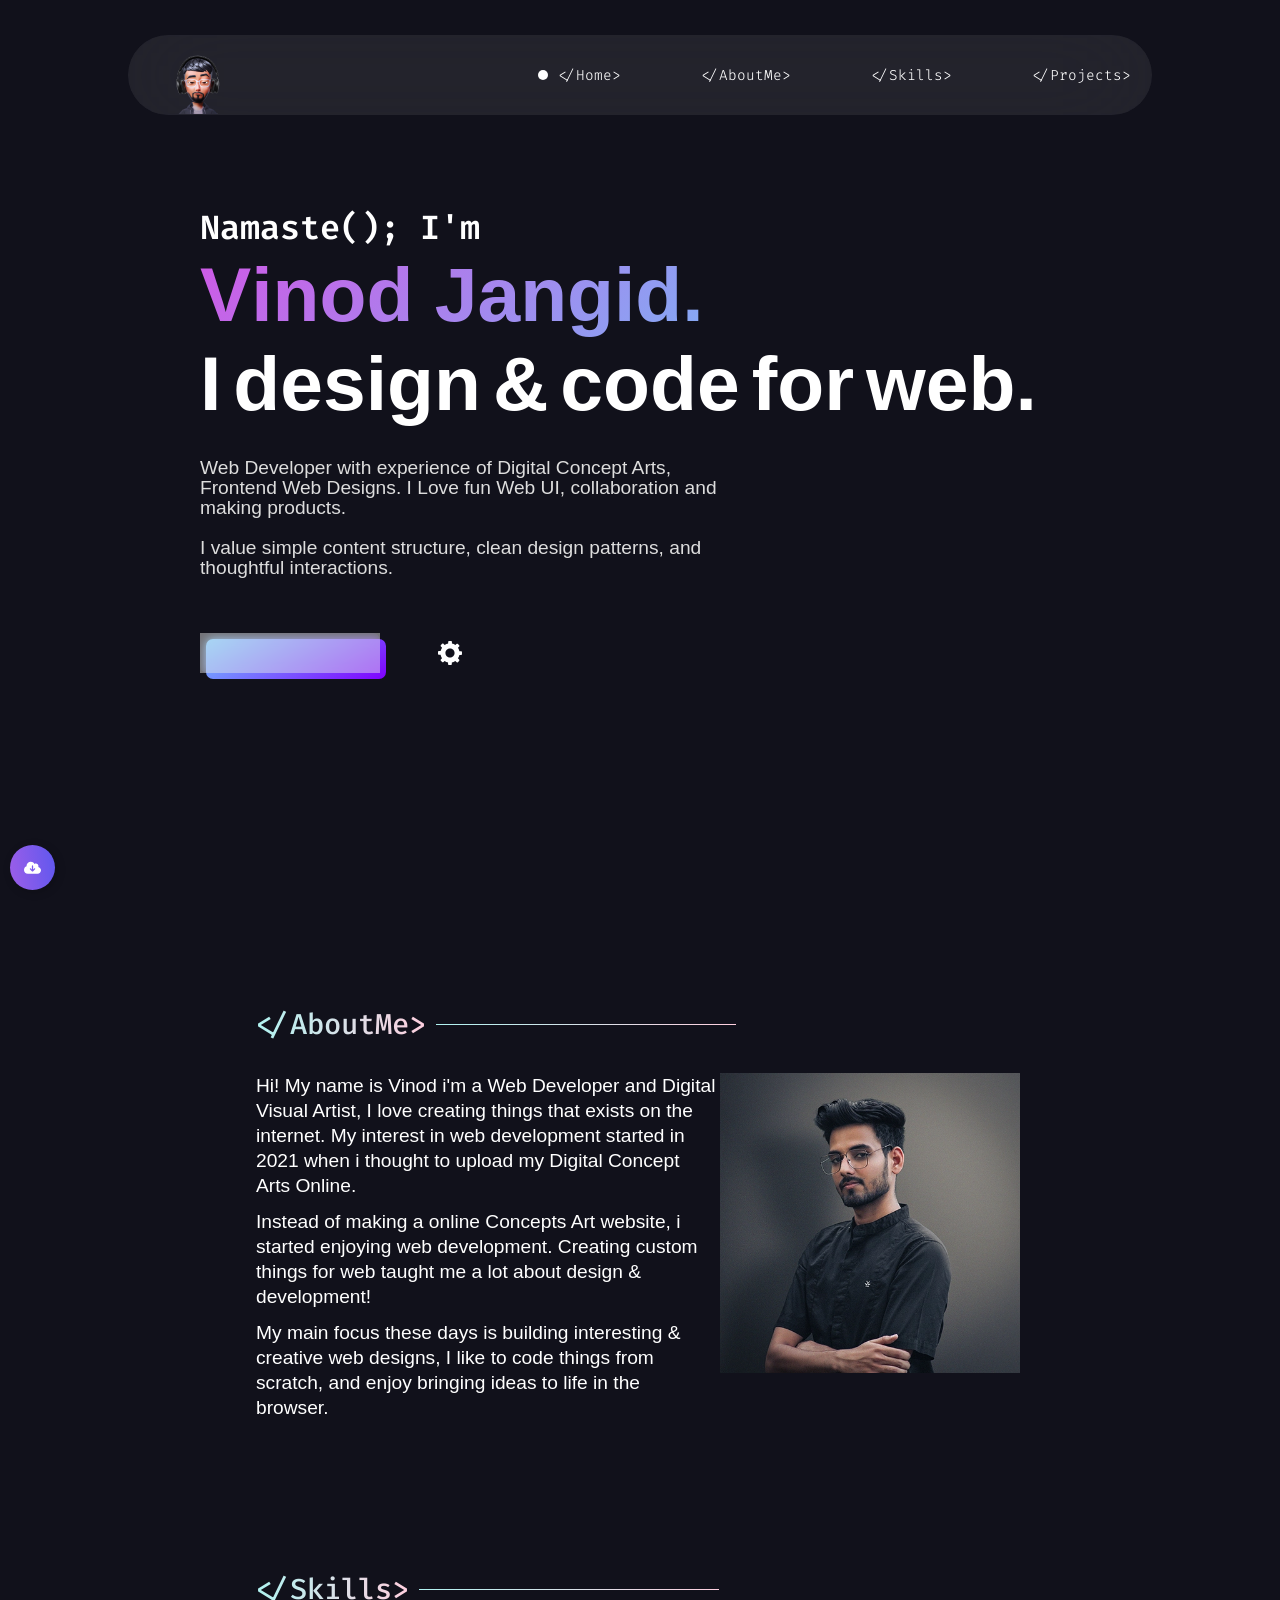
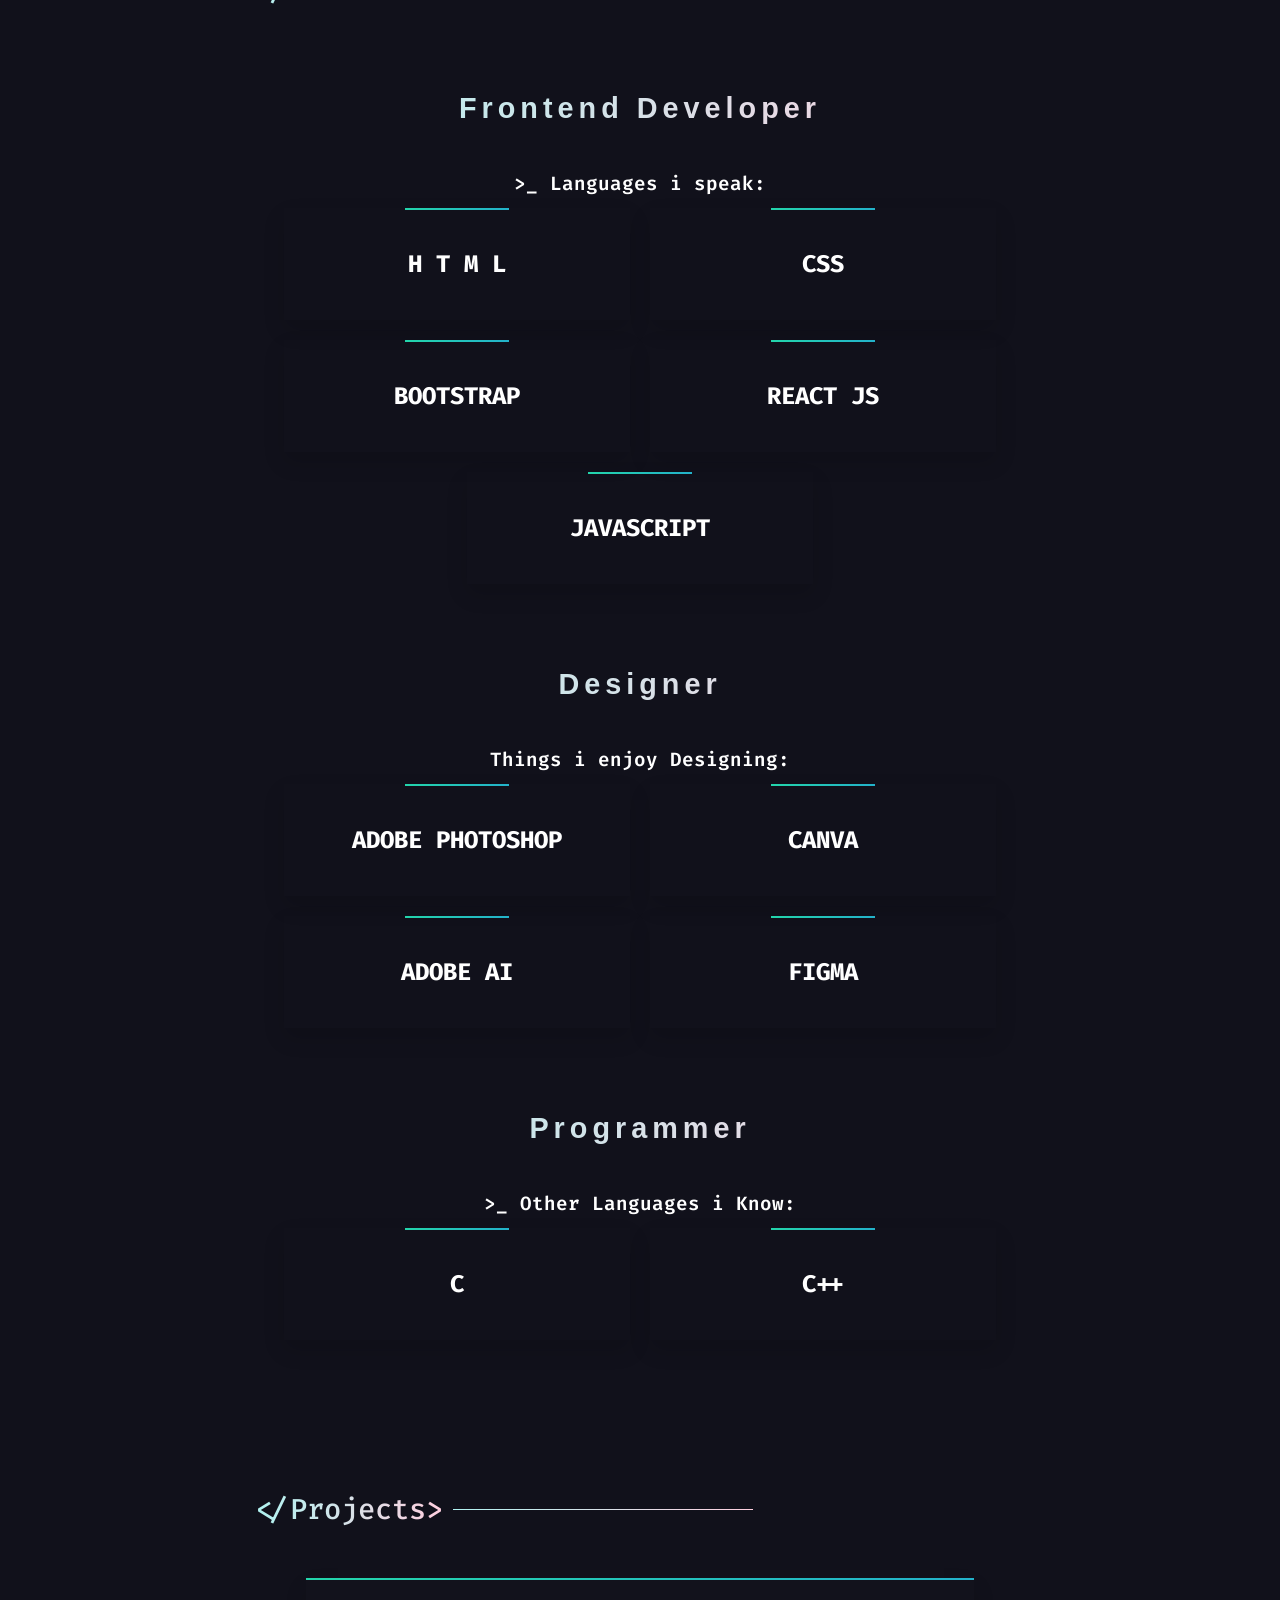
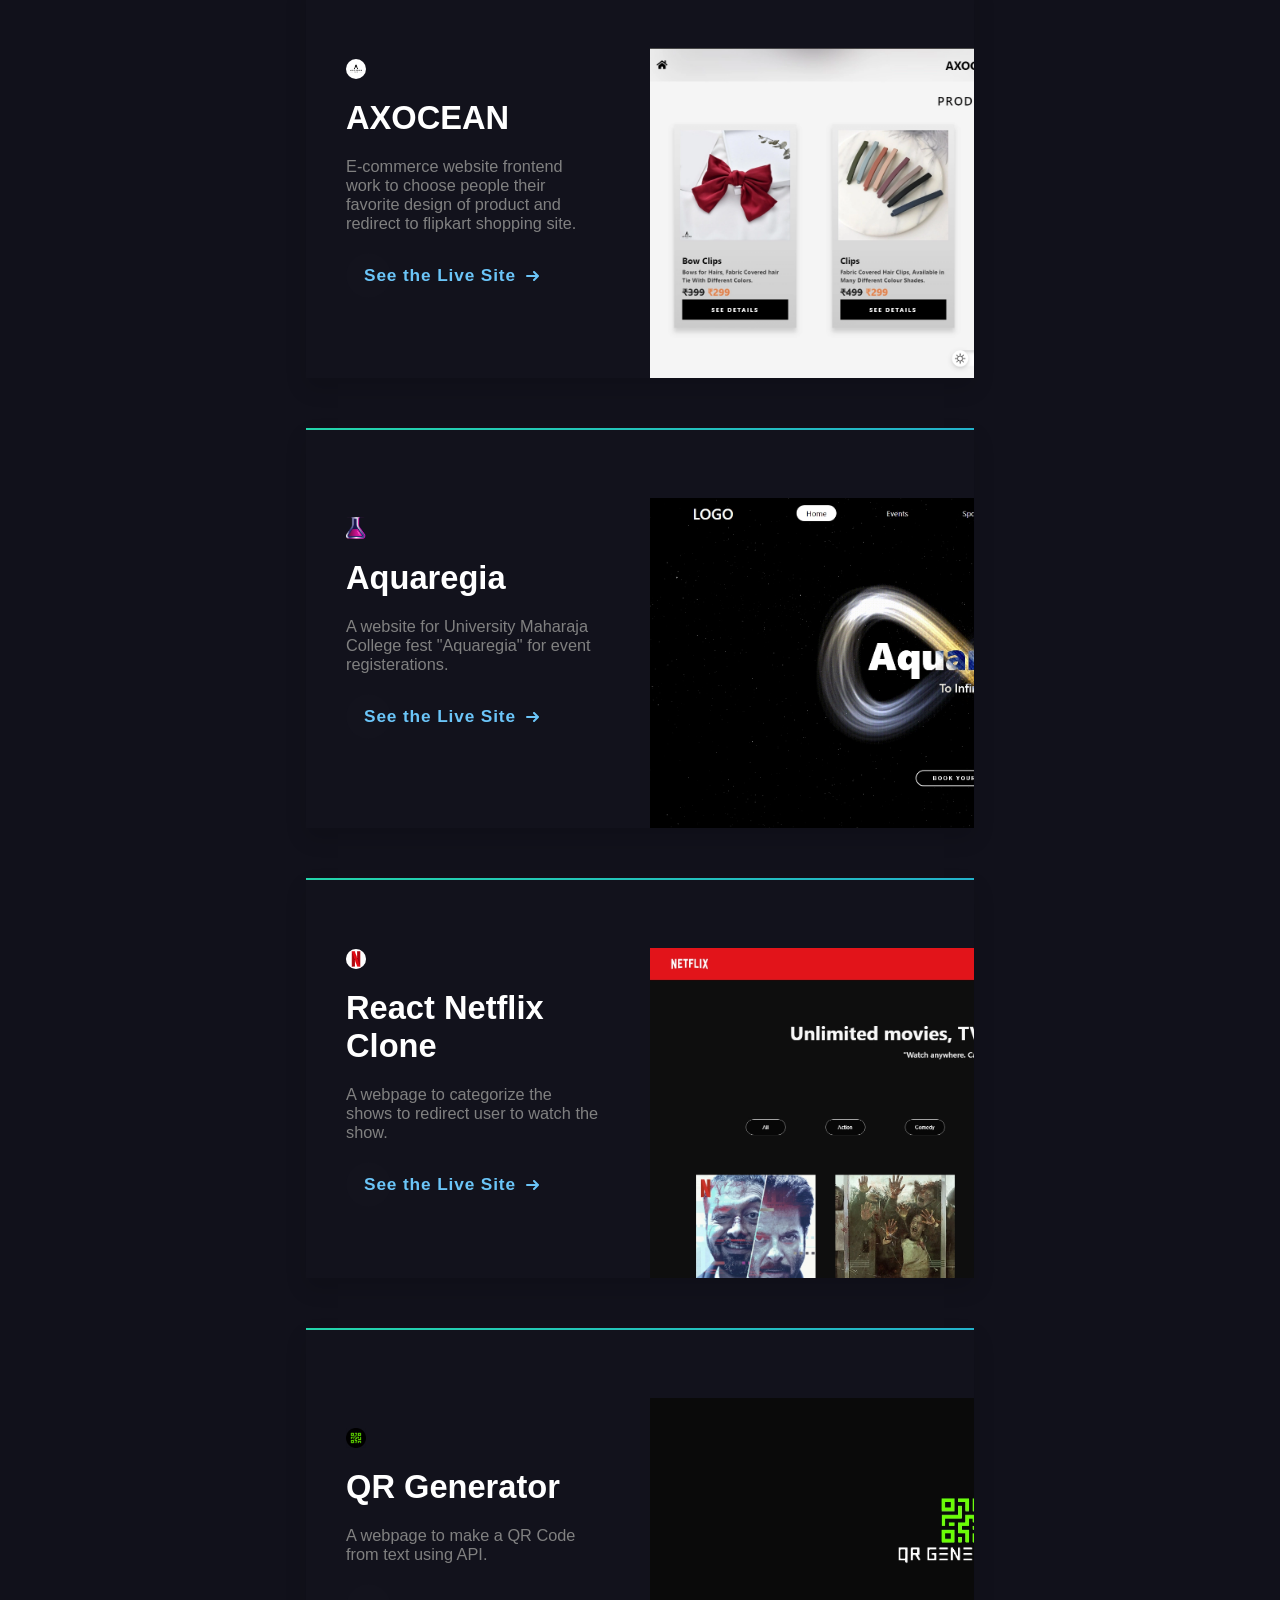
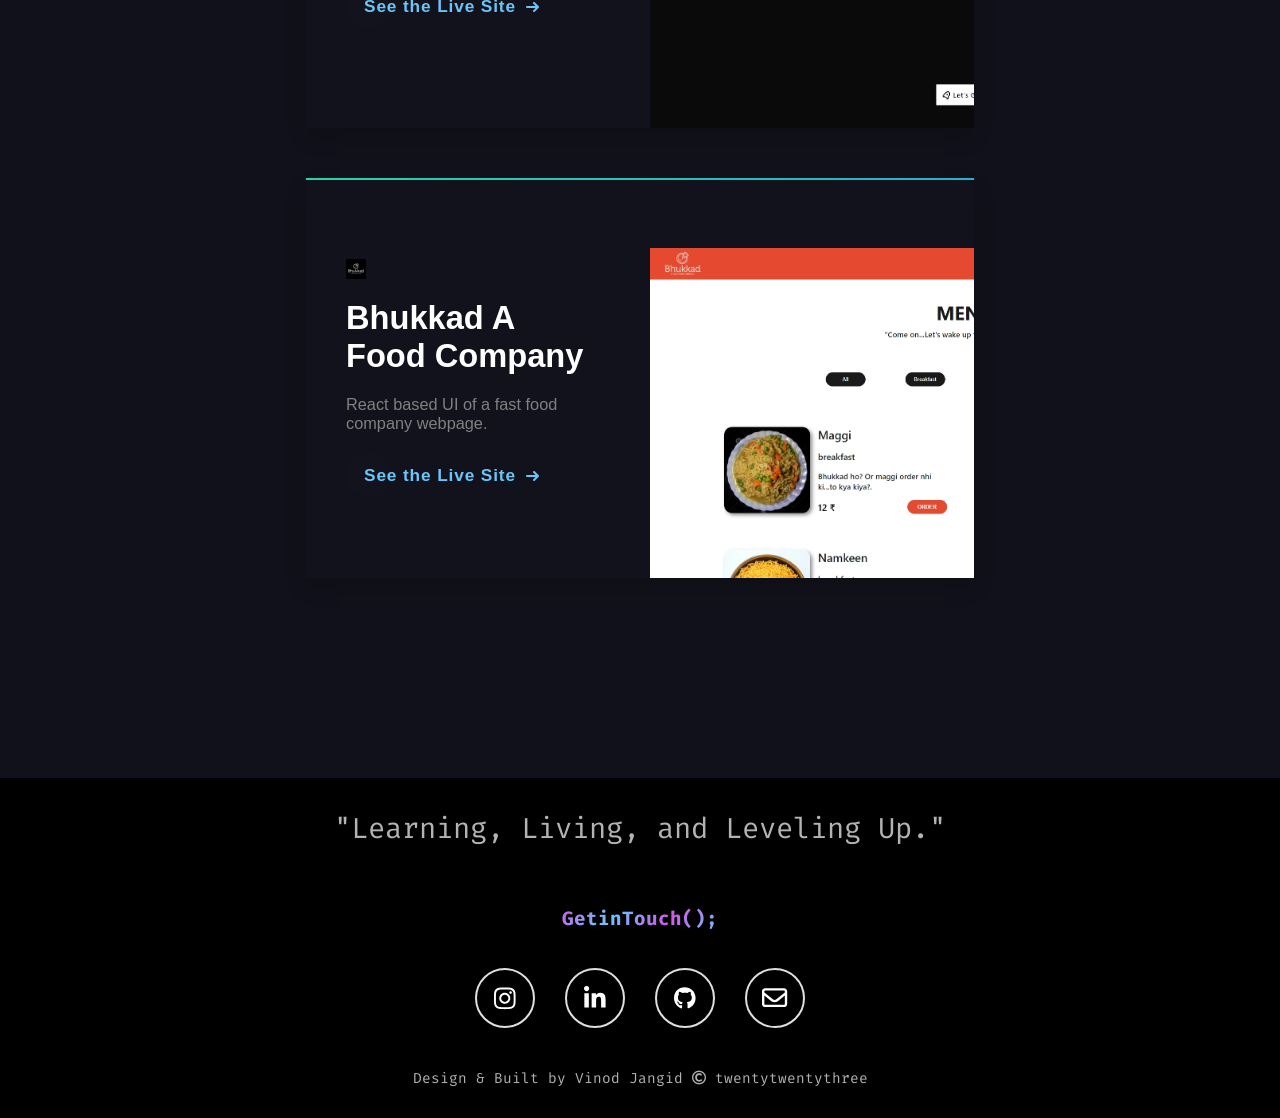
==== index.html @ c0d54130 "To be adited" ====
<!DOCTYPE html>
<html lang="en">
    <!-- 

██╗░░░██╗██╗███╗░░██╗░█████╗░██████╗░
██║░░░██║██║████╗░██║██╔══██╗██╔══██╗
╚██╗░██╔╝██║██╔██╗██║██║░░██║██║░░██║
░╚████╔╝░██║██║╚████║██║░░██║██║░░██║
░░╚██╔╝░░██║██║░╚███║╚█████╔╝██████╔╝
░░░╚═╝░░░╚═╝╚═╝░░╚══╝░╚════╝░╚═════╝░
░░░░░██╗░█████╗░███╗░░██╗░██████╗░██╗██████╗░
░░░░░██║██╔══██╗████╗░██║██╔════╝░██║██╔══██╗
░░░░░██║███████║██╔██╗██║██║░░██╗░██║██║░░██║
██╗░░██║██╔══██║██║╚████║██║░░╚██╗██║██║░░██║
╚█████╔╝██║░░██║██║░╚███║╚██████╔╝██║██████╔╝
░╚════╝░╚═╝░░╚═╝╚═╝░░╚══╝░╚═════╝░╚═╝╚═════╝░
What are you doing here?! you sneaky developer...
-->
<!-- , user-scalable=no -->
<head>
    <!-- Google tag (gtag.js) -->
<script async src="https://www.googletagmanager.com/gtag/js?id=G-YMWDE0VTD3"></script>
<script>
  window.dataLayer = window.dataLayer || [];
  function gtag(){dataLayer.push(arguments);}
  gtag('js', new Date());

  gtag('config', 'G-YMWDE0VTD3');
</script>

    <meta name="google-site-verification" content="zMNl24ruDnyqiliYwKNU_r09OkPCDKz0kMBtF9nqiCc" />
    <meta charset="UTF-8">
    <meta http-equiv="X-UA-Compatible" content="IE=edge">
    <meta name="viewport" content="width=device-width, initial-scale=1.0">
    <meta name="theme-color" content="#000">
    <meta name="description" content="Vinod Jangid | Portfolio, Visit and know about me & my projects/designs. I value simple content structure, clean design patterns, and thoughtful interactions." >
    <meta name="keywords" content="vinod jangid, vinod jangid portfolio, Vinod Jangid Portfolio, vinodjangid, vinod jangid github, vinodjangid me, vinodjangid uiverse, uiverse, vinod jangid uiverse, vinod jangid frontend developer, frontend developer, vinod jangid jaipur, vinod jaipur" >
    <meta name="author" content="Vinod Jangid" >
    <meta property="og:image" content="https://www.vinodjangid.me/src/webp/vinod%20(2).webp" >
<!-- 
    <meta property="og:title" content="" >
    
    <meta property="og:url" content="" >
    <meta property="og:site_name" content="" >
    <meta property="og:description" content="" >
    <meta name="twitter:title" content="" >
    <meta name="twitter:image" content="" >
    <meta name="twitter:url" content="" >
    <meta name="twitter:card" content="" > -->
    <title>Vinod Jangid | Portfolio</title>
    <link rel="icon" type="image/x-icon" href="src/jpg/profile-pic (3).png">
    <!-- aos cdn -->
    <link rel="stylesheet" href="https://unpkg.com/aos@next/dist/aos.css" />
    <!-- stylesheet -->
    <link rel="stylesheet" href="style.css">
    <!-- fontawesome -->
    <link rel="stylesheet" href="https://use.fontawesome.com/releases/v5.15.4/css/all.css"
      integrity="sha384-DyZ88mC6Up2uqS4h/KRgHuoeGwBcD4Ng9SiP4dIRy0EXTlnuz47vAwmeGwVChigm" crossorigin="anonymous" />
  
    <link rel="stylesheet" href="https://fonts.googleapis.com/css2?family=Passions+Conflict&family=Orbitron&family=Fira+Code&family=Six+Caps">
    <!-- google icons -->
    <link rel="stylesheet" href="https://fonts.googleapis.com/css2?family=Material+Symbols+Outlined:opsz,wght,FILL,GRAD@48,400,0,0" />
  
  </head>
<body class="body">
    <audio loop="" id="audioPlayer" autoplay="" style="display:none"><source src="src/mp3/preloader.mp3" type="audio/mp3"></audio>
    <div id="preloader"></div>
    <noscript>Allow Javascript</noscript>
     
    <header> 
        
         
        <div class="navbar" id="navbar">
            <div class="hey">Hey!</div>
            <div class="logo" tabindex="0" aria-label="vinod jangid logo">

                <div class="logo-top">
                    <img src="src/png/logo-headwithouteyes.png" alt="animation-head">
                <div class="face">
                    <div class="eye"><div class="pupil"></div></div>
                    <div class="eye"><div class="pupil"></div></div>
                </div>
            </div>
                
                <div class="logo-bottom"><img src="src/png/logo-body.png" alt="animation-body"></div>
                
            </div>
            <div class="navbar-tabs" id="navbar-tabs">
                <ul class="navbar-tabs-ul">
                    <a href="#home" tabindex="0" aria-label="Home menu button">
                        <li class="home activeThistab" class="navbar-tabs-li "data-aos="fade-down" data-aos-delay="100">&#60;/Home&#62;</li></a>
                    <a href="#about"aria-label="about menu button">
                    <li class="about" class="navbar-tabs-li" data-aos="fade-down" data-aos-delay="300">&#60;/AboutMe&#62;</li></a>
                    <a href="#skills"aria-label="skills menu button">
                    <li class="skills" class="navbar-tabs-li"data-aos="fade-down" data-aos-delay="500">&#60;/Skills&#62;</li></a>
                    <a href="#projects"aria-label="projects menu button">
                    <li class="projects" class="navbar-tabs-li"data-aos="fade-down" data-aos-delay="700">&#60;/Projects&#62;</li></a>
                    
                </ul>

               
            </div><!-- navbar tabs ends -->
        </div>
    </header>
    <!-- header ends here -->

    <main>
       
        <!-- hamburger -->
        <div class="hamburger" id="hamburger" data-aos="fade">
            <div class="hamburgerbase">
            <button id="hamburger-button" onclick="hamburgerMenu()"  tabindex="0" aria-label="Menu Button">
                <span class="burger-bar" id="burger-bar1"></span>
                <span class="burger-bar" id="burger-bar2"></span>
                <span class="burger-bar" id="burger-bar3"></span></button>
            </div>
        </div>
        <!-- hamburger -->
        <div class="mobiletogglemenu" id="mobiletogglemenu">
            <ul class="mobile-navbar-tabs-ul" id="mobile-ul">
                <a href="#home" tabindex="0" aria-label="Home menu button">
                    <li id="home-mobile-tab" class="mobile-navbar-tabs-li home activeThismobiletab" onclick="hidemenubyli()">&#60;/Home&#62;</li></a>
                <a href="#about" tabindex="0" aria-label="about menu button">
                <li id="aboutme-mobile-tab" class="mobile-navbar-tabs-li about"onclick="hidemenubyli()">&#60;/AboutMe&#62;</li></a>
                <a href="#skills" tabindex="0" aria-label="skills menu button">
                <li id="skills-mobile-tab" class="mobile-navbar-tabs-li skills"onclick="hidemenubyli()">&#60;/Skills&#62;</li></a>
                <a href="#projects" tabindex="0" aria-label="projects menu button">
                <li id="projects-mobile-tab" class="mobile-navbar-tabs-li projects" onclick="hidemenubyli()">&#60;/Projects&#62;</li></a>
                
            </ul>
        </div>
        <!-- mobile toggle menu ends -->
        <div class="fakenavbar"></div>
        <section class="landing-page-container" id="home">
           
              
              
              
            <div class="text-content">
                <article id="hello-friend"data-aos="fade-up"data-aos-delay="0"><p class="jello">N</p><p class="jello">a</p><p class="jello">m</p><p class="jello">a</p><p class="jello">s</p><p class="jello">t</p><p class="jello">e</p><p class="jello">(</p><p class="jello">)</p><p class="jello">;</p>&nbsp;<p class="jello">I</p><p class="jello">'</p><p class="jello">m</p></article>
                <article id="name" data-aos="fade-up"data-aos-delay="200"><p class="jello">V</p><p class="jello">i</p><p class="jello">n</p><p class="jello">o</p><p class="jello">d</p>&nbsp;<p class="jello">J</p><p class="jello">a</p><p class="jello">n</p><p class="jello">g</p><p class="jello">i</p><p class="jello">d</p><p class="jello">.</p></article>


                <article id="work" data-aos="fade-up"data-aos-delay="400"><div><p class="jello">I</p></div><div><p class="jello">d</p><p class="jello">e</p><p class="jello">s</p><p class="jello">i</p><p class="jello">g</p><p class="jello">n</p></div><div><p class="jello">&</p></div><div><p class="jello">c</p><p class="jello">o</p><p class="jello">d</p><p class="jello">e</p></div><div><p class="jello">f</p><p class="jello">o</p><p class="jello">r</p></div><div><p class="jello">w</p><p class="jello">e</p><p class="jello">b</p><p class="jello">.</p></div></article>
                <p id="info-para" data-aos="fade-up"data-aos-delay="600">Web Developer with experience of Digital Concept Arts, Frontend Web Designs. I Love fun Web UI, collaboration and making products.<br> 
                    <br> I value simple content structure, clean design patterns, and thoughtful interactions.</p>
                <div class="contact-btn-div"data-aos="fade-up"
                data-aos-delay="800">
                
                    <a href="mailto:infovinodjangid@gmail.com" tabindex="-1">
                        <button class="letsTalkBtn">
                            <p class="letsTalkBtn-text">Let's Talk!</p>
                            <span class="letsTalkBtn-BG"></span>
                          </button></a>
                    <div class="setting-container" id="setting-container">
                        <input type="checkbox" id="switchforsetting" onclick="settingtoggle()">

                        <label for="switchforsetting" id="labelforsetting"tabindex="0" aria-label="settings for sound and appearance"></label>

                      <div class="visualmodetogglebuttoncontainer" id="visualmodetogglebuttoncontainer">
                        <input type="checkbox" id="switchforvisualmode"
                        onclick="visualmode()">
                        <label for="switchforvisualmode" id="labelforvisualmode" tabindex="0" aria-label="switch appearance"></label>
                      </div>

                    <div class="soundtogglebuttoncontainer" id="soundtogglebuttoncontainer">
                        <input type="checkbox" id="switchforsound" onclick="playpause()">
                        <label for="switchforsound" id="labelforsound"tabindex="0" aria-label="switch sound"></label>
                      </div> 
                      </div><!-- setting div ends -->
                   </div><!-- contact-btn-div -->
                   
            </div>
            <!-- Resume button -->
      <button class="resume-btn" id="resume-btn" onclick="openURL()">
  
        <div class="sign"><svg viewBox="0 0 640 512"><path d="M144 480C64.5 480 0 415.5 0 336c0-62.8 40.2-116.2 96.2-135.9c-.1-2.7-.2-5.4-.2-8.1c0-88.4 71.6-160 160-160c59.3 0 111 32.2 138.7 80.2C409.9 102 428.3 96 448 96c53 0 96 43 96 96c0 12.2-2.3 23.8-6.4 34.6C596 238.4 640 290.1 640 352c0 70.7-57.3 128-128 128H144zm79-167l80 80c9.4 9.4 24.6 9.4 33.9 0l80-80c9.4-9.4 9.4-24.6 0-33.9s-24.6-9.4-33.9 0l-39 39V184c0-13.3-10.7-24-24-24s-24 10.7-24 24V318.1l-39-39c-9.4-9.4-24.6-9.4-33.9 0s-9.4 24.6 0 33.9z"/></svg></div>
        
        <div class="text">Resume</div>
      </button>
        </section>
        <!-- landing page ends here -->
        <section class="about-section-container" id="about" data-aos="fade-up">
            <div class="about-section">
                <div class="section-heading"><article class="section-heading-article" tabindex="0"aria-label="About me heading">&#60;/AboutMe&#62;</article><p class="sectionHeadingP"></p></div>
                
                <div class="info-dp-section">
                    <div class="about-info">
                        <p tabindex="0">Hi! My name is Vinod i'm a Web Developer and Digital Visual Artist, I love creating things that exists on the internet. My interest in web development started in 2021 when i thought to upload my Digital Concept Arts Online.</p> <br>
                        <p tabindex="0">Instead of making a online Concepts Art website, i started enjoying web development. Creating custom things for web taught me a lot about design & development! </p> <br>
                           <p tabindex="0"> My main focus these days is building interesting & creative web designs, I like to code things from scratch, and enjoy bringing ideas to life in the browser.</p>

                    </div>

                    <div class="dp" data-aos="fade-up"><img src="src/webp/vinod (2).webp" alt="Vinod Jangid" tabindex="0" aria-label="image of vinod"></div>
                </div>
            </div>
        </section>
        <!-- about section ends  -->
        
        <section class="skills-section-container" id="skills">
            <div class="skills-section">
                <div class="section-heading" data-aos="fade-up"><article class="section-heading-article"tabindex="0"aria-label="skills heading">&#60;/Skills&#62;</article><p class="sectionHeadingP"></p></div>
                
                <div class="frontend-dev-section">

                    <div class="frontend-dev-heading" data-aos="fade-up"tabindex="0"aria-label="As a frontend a developer these are the skills i have">Frontend Developer</div>
                    <div class="language-speak" data-aos="fade-up"><article tabindex="0"aria-label="languages i speak below">>_ Languages i speak:</article></div>
                    <div class="languages-section">

                        <div class="language-name"data-aos="fade-up" id="html"><article tabindex="0"aria-label="HTML">H T M L</article>
                        </div>
                        
                        <div class="language-name"data-aos="fade-up" id="css"><article tabindex="0"aria-label="C S S">CSS</article>
                            </div>

                            <div class="language-name"data-aos="fade-up"id="bootstrap"><article tabindex="0"aria-label="bootstrap">BOOTSTRAP</article>
                                </div>
                                <div class="language-name"data-aos="fade-up"id="react"><article tabindex="0"aria-label="React J S">REACT JS</article>
                                    </div>
                                <div class="language-name"data-aos="fade-up"id="js"><article tabindex="0"aria-label="Javascript">JAVASCRIPT</article>
                                    </div>
                                    

                    </div>

                </div>
                <div class="designing-section frontend-dev-section">

                    <div class="designing-heading frontend-dev-heading" data-aos="fade-up"tabindex="0"aria-label="as a designer these are the skills i have">Designer</div>
                    <div class="enjoy-designing language-speak" data-aos="fade-up"><article>Things i enjoy Designing:</article></div>
                    <div class="tool-section languages-section">

                        <div class="tool-name language-name" data-aos="fade-up"id="ap"><article tabindex="0"aria-label="Adobe Photoshop">ADOBE PHOTOSHOP</article>
                        </div>
                            <div class="tool-name language-name" data-aos="fade-up"id="canva"><article tabindex="0"aria-label="canva">CANVA</article>
                                </div>
                                <div class="tool-name language-name" data-aos="fade-up"id="ai"><article tabindex="0"aria-label="Adobe illustrator">ADOBE AI</article>
                                    </div>
                                    <div class="tool-name language-name" data-aos="fade-up"id="ai"><article tabindex="0"aria-label="Figma">FIGMA</article>
                                        </div>
                               
                                    

                    </div>

                </div>
                <div class="other-languages frontend-dev-section">

                    <div class="languages-heading frontend-dev-heading" data-aos="fade-up"tabindex="0"aria-label="as a programmer skills i have">Programmer</div>
                    <div class="languages-i-know language-speak" data-aos="fade-up"><article>>_ Other Languages i Know:</article></div>
                    <div class="programming-section languages-section">

                        <div class="language-name language-name" data-aos="fade-up" id="c"><article tabindex="0"aria-label="C a programming language">C</article>
                       </div>
                        <div class="language-name language-name" data-aos="fade-up"id="cpp"><article tabindex="0"aria-label="C plus plus a programming language">C++</article>
                           </div>  
                    </div>

                </div>
            </div>
        </section>
        <!-- skills section ends -->
        <section class="projects-section-container" id="projects">
            <div class="projects-section-div">
                <div class="section-heading"><article class="section-heading-article" tabindex="0"aria-label="My projects starts from here">&#60;/Projects&#62;</article><p class="sectionHeadingP"></p></div>
                <div class="project-boxes-div">

                    <a href="https://vinodjangid07.github.io/AXOCEAN/" target="_blank"><div class="project-box project-box1" id="project-box1">
                    <div class="info-div">
                        <img src="src/webp/axocean-favicon.webp" alt="" class="faviconforProject">
                        <article class="ProjectHeading">AXOCEAN</article>
                        <p class="ProjectDescription">E-commerce website frontend work to choose people their favorite design of product and redirect to flipkart shopping site.</p>
                        <button class="cta">
                            <span>See the Live Site</span>
                            <svg viewBox="0 0 13 10" height="10px" width="15px">
                              <path d="M1,5 L11,5"></path>
                              <polyline points="8 1 12 5 8 9"></polyline>
                            </svg>
                          </button>
                    </div>
                    <div class="image-div"><img src="src/webp/AXOCEAN-project.webp" alt=""></div>
                </div></a>
<!-- ---------------------- -->
                <a href="https://vinodjangid07.github.io/Aquaregia" target="_blank"><div class="project-box project-box2" id="project-box2">
                    <div class="info-div">
                        <img src="src/svg/aquaregia-favicon.svg" alt="" class="faviconforProjectAquaregia">
                        <article class="ProjectHeading">Aquaregia</article>
                        <p class="ProjectDescription">A website for University Maharaja College fest "Aquaregia" for event registerations.</p>
                        <button class="cta">
                            <span>See the Live Site</span>
                            <svg viewBox="0 0 13 10" height="10px" width="15px">
                              <path d="M1,5 L11,5"></path>
                              <polyline points="8 1 12 5 8 9"></polyline>
                            </svg>
                          </button>
                    </div>
                    <div class="image-div"><img src="src/webp/Aquaregia-project.webp" alt=""></div>
            </div></a>

            <!-- ---------------------- -->
            <a href="https://react-netflix-clone20.netlify.app/" target="_blank"><div class="project-box project-box3" id="project-box3">
                <div class="info-div">
                    <img src="src/ico/netflixfavicon.ico" alt="" class="faviconforProject">
                    <article class="ProjectHeading">React Netflix Clone</article>
                    <p class="ProjectDescription">A webpage to categorize the shows to redirect user to watch the show.</p>
                    <button class="cta">
                        <span>See the Live Site</span>
                        <svg viewBox="0 0 13 10" height="10px" width="15px">
                          <path d="M1,5 L11,5"></path>
                          <polyline points="8 1 12 5 8 9"></polyline>
                        </svg>
                      </button>
                </div>
                <div class="image-div"><img src="src/webp/NetflixCloneProject.webp" alt=""></div>
        </div></a>

        <!-- ---------------------- -->
        <a href="https://vinodjangid07.github.io/QR-Generator/" target="_blank"><div class="project-box project-box4" id="project-box4">
            <div class="info-div">
                <img src="src/png/qrcodefavicon.png" alt="" class="faviconforProjectAquaregia">
                <article class="ProjectHeading">QR Generator</article>
                <p class="ProjectDescription">A webpage to make a QR Code from text using API.</p>
                <button class="cta">
                    <span>See the Live Site</span>
                    <svg viewBox="0 0 13 10" height="10px" width="15px">
                      <path d="M1,5 L11,5"></path>
                      <polyline points="8 1 12 5 8 9"></polyline>
                    </svg>
                  </button>
            </div>
            <div class="image-div"><img src="src/webp/QRgeneratorProject.webp" alt=""></div>
    </div></a>

     <!-- ---------------------- -->
     <a href="https://vinodjangid07.github.io/Food-Menu/" target="_blank"><div class="project-box project-box5" id="project-box5">
        <div class="info-div">
            <img src="src/ico/foodmenufavicon.ico" alt="" class="faviconforProjectAquaregia">
            <article class="ProjectHeading">Bhukkad A Food Company</article>
            <p class="ProjectDescription">React based UI of a fast food company webpage.</p>
            <button class="cta">
                <span>See the Live Site</span>
                <svg viewBox="0 0 13 10" height="10px" width="15px">
                  <path d="M1,5 L11,5"></path>
                  <polyline points="8 1 12 5 8 9"></polyline>
                </svg>
              </button>
        </div>
        <div class="image-div"><img src="src/webp/FoodMenuProject.webp" alt=""></div>
</div></a>
        
        </div>
        </div>
        </section>
        
    </main>
    <!-- main ends here -->

    <footer>
        
        <button class="fas" id="backtotopbutton" onclick="scrolltoTopfunction()"><article aria-label="Back to top">&#8592;BACK TO TOP</article></button>
        <div class="footercontainer">
            <div class="two-words"><article tabindex="0"aria-label="Learning, Living, and Leveling Up, my quote">"Learning, Living, and Leveling Up."</article></div>
            <div class="social-media-container">
                <div class="getintouch-heading"><article>GetinTouch();</article></div>
                <div class="logos">
            <a href="https://instagram.com/its_.me._vinod?igshid=YmMyMTA2MsY=" target="_blank"tabindex="0"aria-label="My instagram"><svg viewBox="0 0 448 512" class="SocialHandle"><path d="M224.1 141c-63.6 0-114.9 51.3-114.9 114.9s51.3 114.9 114.9 114.9S339 319.5 339 255.9 287.7 141 224.1 141zm0 189.6c-41.1 0-74.7-33.5-74.7-74.7s33.5-74.7 74.7-74.7 74.7 33.5 74.7 74.7-33.6 74.7-74.7 74.7zm146.4-194.3c0 14.9-12 26.8-26.8 26.8-14.9 0-26.8-12-26.8-26.8s12-26.8 26.8-26.8 26.8 12 26.8 26.8zm76.1 27.2c-1.7-35.9-9.9-67.7-36.2-93.9-26.2-26.2-58-34.4-93.9-36.2-37-2.1-147.9-2.1-184.9 0-35.8 1.7-67.6 9.9-93.9 36.1s-34.4 58-36.2 93.9c-2.1 37-2.1 147.9 0 184.9 1.7 35.9 9.9 67.7 36.2 93.9s58 34.4 93.9 36.2c37 2.1 147.9 2.1 184.9 0 35.9-1.7 67.7-9.9 93.9-36.2 26.2-26.2 34.4-58 36.2-93.9 2.1-37 2.1-147.8 0-184.8zM398.8 388c-7.8 19.6-22.9 34.7-42.6 42.6-29.5 11.7-99.5 9-132.1 9s-102.7 2.6-132.1-9c-19.6-7.8-34.7-22.9-42.6-42.6-11.7-29.5-9-99.5-9-132.1s-2.6-102.7 9-132.1c7.8-19.6 22.9-34.7 42.6-42.6 29.5-11.7 99.5-9 132.1-9s102.7-2.6 132.1 9c19.6 7.8 34.7 22.9 42.6 42.6 11.7 29.5 9 99.5 9 132.1s2.7 102.7-9 132.1z"/></svg></a>


            <a href="https://www.linkedin.com/in/vinod-jangid-b401111a1?original_referer="target="_blank"aria-label="My Linkdin"><svg class="SocialHandle" viewBox="0 0 448 512"><path d="M100.28 448H7.4V148.9h92.88zM53.79 108.1C24.09 108.1 0 83.5 0 53.8a53.79 53.79 0 0 1 107.58 0c0 29.7-24.1 54.3-53.79 54.3zM447.9 448h-92.68V302.4c0-34.7-.7-79.2-48.29-79.2-48.29 0-55.69 37.7-55.69 76.7V448h-92.78V148.9h89.08v40.8h1.3c12.4-23.5 42.69-48.3 87.88-48.3 94 0 111.28 61.9 111.28 142.3V448z"/></svg></a>


            <a href="https://github.com/vinodjangid07"target="_blank" aria-label="My github"><svg viewBox="0 0 496 512"class="SocialHandle"><path d="M165.9 397.4c0 2-2.3 3.6-5.2 3.6-3.3.3-5.6-1.3-5.6-3.6 0-2 2.3-3.6 5.2-3.6 3-.3 5.6 1.3 5.6 3.6zm-31.1-4.5c-.7 2 1.3 4.3 4.3 4.9 2.6 1 5.6 0 6.2-2s-1.3-4.3-4.3-5.2c-2.6-.7-5.5.3-6.2 2.3zm44.2-1.7c-2.9.7-4.9 2.6-4.6 4.9.3 2 2.9 3.3 5.9 2.6 2.9-.7 4.9-2.6 4.6-4.6-.3-1.9-3-3.2-5.9-2.9zM244.8 8C106.1 8 0 113.3 0 252c0 110.9 69.8 205.8 169.5 239.2 12.8 2.3 17.3-5.6 17.3-12.1 0-6.2-.3-40.4-.3-61.4 0 0-70 15-84.7-29.8 0 0-11.4-29.1-27.8-36.6 0 0-22.9-15.7 1.6-15.4 0 0 24.9 2 38.6 25.8 21.9 38.6 58.6 27.5 72.9 20.9 2.3-16 8.8-27.1 16-33.7-55.9-6.2-112.3-14.3-112.3-110.5 0-27.5 7.6-41.3 23.6-58.9-2.6-6.5-11.1-33.3 2.6-67.9 20.9-6.5 69 27 69 27 20-5.6 41.5-8.5 62.8-8.5s42.8 2.9 62.8 8.5c0 0 48.1-33.6 69-27 13.7 34.7 5.2 61.4 2.6 67.9 16 17.7 25.8 31.5 25.8 58.9 0 96.5-58.9 104.2-114.8 110.5 9.2 7.9 17 22.9 17 46.4 0 33.7-.3 75.4-.3 83.6 0 6.5 4.6 14.4 17.3 12.1C428.2 457.8 496 362.9 496 252 496 113.3 383.5 8 244.8 8zM97.2 352.9c-1.3 1-1 3.3.7 5.2 1.6 1.6 3.9 2.3 5.2 1 1.3-1 1-3.3-.7-5.2-1.6-1.6-3.9-2.3-5.2-1zm-10.8-8.1c-.7 1.3.3 2.9 2.3 3.9 1.6 1 3.6.7 4.3-.7.7-1.3-.3-2.9-2.3-3.9-2-.6-3.6-.3-4.3.7zm32.4 35.6c-1.6 1.3-1 4.3 1.3 6.2 2.3 2.3 5.2 2.6 6.5 1 1.3-1.3.7-4.3-1.3-6.2-2.2-2.3-5.2-2.6-6.5-1zm-11.4-14.7c-1.6 1-1.6 3.6 0 5.9 1.6 2.3 4.3 3.3 5.6 2.3 1.6-1.3 1.6-3.9 0-6.2-1.4-2.3-4-3.3-5.6-2z"/></svg></a>


            <a href="mailto:infovinodjangid@gmail.com" target="_blank"aria-label="My G mail"><svg id="GmailLogo" viewBox="0 0 512 512"><path d="M64 112c-8.8 0-16 7.2-16 16v22.1L220.5 291.7c20.7 17 50.4 17 71.1 0L464 150.1V128c0-8.8-7.2-16-16-16H64zM48 212.2V384c0 8.8 7.2 16 16 16H448c8.8 0 16-7.2 16-16V212.2L322 328.8c-38.4 31.5-93.7 31.5-132 0L48 212.2zM0 128C0 92.7 28.7 64 64 64H448c35.3 0 64 28.7 64 64V384c0 35.3-28.7 64-64 64H64c-35.3 0-64-28.7-64-64V128z"/></svg></a>
        </div>
            </div>
            <div class="footer-bottom">
                <article>Design & Built by Vinod Jangid <i class="far fa-copyright"></i> twentytwentythree</article>
            </div>
        </div>

    </footer>
    <!-- footer ends here -->
    
</body>

<script src="main.js"></script> 

    <script src="https://unpkg.com/aos@next/dist/aos.js"></script>
    <script>
      AOS.init();
    </script>

<script>
    function openURL() {
    var url = "src/pdf/Vinod Jangid Resume.pdf";

    window.open(url, '_blank');
  }
</script>

</html>
---- style.css ----
/* 
██╗░░░██╗██╗███╗░░██╗░█████╗░██████╗░
██║░░░██║██║████╗░██║██╔══██╗██╔══██╗
╚██╗░██╔╝██║██╔██╗██║██║░░██║██║░░██║
░╚████╔╝░██║██║╚████║██║░░██║██║░░██║
░░╚██╔╝░░██║██║░╚███║╚█████╔╝██████╔╝
░░░╚═╝░░░╚═╝╚═╝░░╚══╝░╚════╝░╚═════╝░
░░░░░██╗░█████╗░███╗░░██╗░██████╗░██╗██████╗░
░░░░░██║██╔══██╗████╗░██║██╔════╝░██║██╔══██╗
░░░░░██║███████║██╔██╗██║██║░░██╗░██║██║░░██║
██╗░░██║██╔══██║██║╚████║██║░░╚██╗██║██║░░██║
╚█████╔╝██║░░██║██║░╚███║╚██████╔╝██║██████╔╝
░╚════╝░╚═╝░░╚═╝╚═╝░░╚══╝░╚═════╝░╚═╝╚═════╝░ */
* {
    box-sizing: border-box;
    margin: 0;
    padding: 0;
}

*::selection {
    background-color: transparent;
}

*::-moz-selection {
    background: transparent;
}
 
* {
    -webkit-user-select: none;
    -moz-user-select: none;
    -ms-user-select: none;
    user-select: none;

}

* {
    -webkit-tap-highlight-color: transparent;
}

html {
    font-size: 62.5%;
    scroll-behavior: smooth;
    text-rendering: optimizeLegibility;
    -webkit-font-smoothing: antialiased;

}
:root{
    font-family: Whitney, -apple-system, BlinkMacSystemFont, Segoe UI, Roboto, Helvetica, Arial, sans-serif;
    cursor:default;
    --color-white: #fff;
    --color-black: #000;
    --color-dark-mode:#11111b;
    --color-light-mode:#ece7e1;
    --color-ddd-color: #ddd;
    --color-gray: #c4c4c4;
    --color-purple: #8000ff;
    --color-light-purple: #cf59e6;
    --color-light-blue: #6bc5f8;
    --color-navbarBorder-dark:#20222e10;
    --color-shadowDark:rgba(0, 0, 0, 0.137);
}
::-webkit-scrollbar{
    width: 5px;
}
::-webkit-scrollbar-track {
    background: #0a0a10;
}
::-webkit-scrollbar-thumb{
   background-color: #8000ff;
   /* border-radius: 20px; */

}
body{
    background-color: var(--color-dark-mode);
    overflow-x: hidden;
    cursor: none;
    cursor: url('cursorr.png');
    cursor: url('cursorr.png'),
    url('cursorr.png');
    cursor: url('cursorr.png'),
    move;
        cursor: url('cursorr.png')10 12;
}


/* for light mode */
.light-mode{
    --color-dark-mode:#ece7e1;
    --color-black: #fff;
    --color-white: #000;
    --color-ddd-color: rgb(31, 31, 31);
    --color-navbarBorder-dark:#c5cae1;
}
.setting-container{
    width: 60px;
    height: 50px;
    margin-left:50px;
    display: flex;
    align-items: center;
    transform-origin: left;
    transition-duration: .5s;
    gap: 30px;
    padding: 20px 0px;
   
}
#labelforsetting{
    width: 40px;
    height: 40px;
    display: flex;
    align-items: center;
    justify-content: center;
     cursor: url('click.png');
    cursor: url('click.png'),
    url('click.png');
    cursor: url('click.png'),
    move;
        cursor: url('click.png')10 12;
        padding: 0px 20px;
        background-image: url(src/svg/settings-svgrepo-com.svg);
        background-size: 60%;
        background-repeat: no-repeat;
        background-position: center;
        mix-blend-mode: difference;
        transition-duration: .5s;
}

/* .fas{
    
    color: var(--color-white);
    font-size: 3rem;
    transition-duration: .4s;
} */
.settingactivate{
    transform-origin: left;
    width: 200px;
    transition-duration: .5s;

}

.visualmodetogglebuttoncontainer{
    width: fit-content;
    height: fit-content;
    display: flex;
    align-items: center;
    justify-content: center;
    transform:translate(-50px)scale(0);
    transition-duration: .3s;
}
.visualmodeshow{
    transition-duration: .3s;
    transform: translate(0px)scale(1);
}
#switchforsetting{
    display: none;
}
#switchforsetting:checked+#labelforsetting { 
    transform: rotate(180deg);
    transition-duration: .5s;

}

#labelforvisualmode {
    position: relative;
    width: 40px;
    height: 40px;
    background-image: url(src/png/crescent-moon\ \(1\).png);
    background-size:50%;
    background-repeat: no-repeat;
    background-position: center;
    cursor: url('click.png');
    cursor: url('click.png'),
    url('click.png');
    cursor: url('click.png'),
    move;
        cursor: url('click.png')10 12;
    transition-duration: .5s;
}

#switchforvisualmode{
    display: none;
}
#switchforvisualmode:checked+#labelforvisualmode { 
    transform: rotate(360deg);
    transition-duration: .5s;
    background-image: url(src/png/sun.png);
    background-size:60%;
    background-repeat: no-repeat;
    background-position: center;

}
/* for sound */
.soundtogglebuttoncontainer{
    width: fit-content;
    height: fit-content;
    display: flex;
    align-items: center;
    justify-content: center;
    transform: translate(-130px)scale(0);
    transition-duration: .3s;
}
.soundmodeshow{
    transition-delay: .1s;
    transition-duration: .5s;
    display: inline-block;
    transform:translate(0px)scale(1);

}
#labelforsound {
    position: relative;
    display: flex;
    align-items: center;
    justify-content: center;
    width: 40px;
    height: 40px;
    background-image: url(src/svg/Mute_Icon.svg);
    background-size:60%;
    background-repeat: no-repeat;
    background-position: center;
    cursor: pointer;
    transition-duration: .5s;
    cursor: url('click.png');
    cursor: url('click.png'),
    url('click.png');
    cursor: url('click.png'),
    move;
        cursor: url('click.png')10 12;
}
.invertsoundlabel{
   filter: invert(1);
}
#switchforsound{
    display: none;
}

#switchforsound:checked+#labelforsound { 
    transition-duration: .5s;
    background-image: url(src/svg/Speaker_Icon.svg);
    background-size:50%;
    background-repeat: no-repeat;
    background-position: center ;
   
}
header{
    width: 100%;
    height: 150px;
    display: flex;
    align-items: center;
    justify-content: center;
}
#preloader{
    background-color:white;
    height: 100%;
    width: 100%;
    position: fixed;
    z-index: 99999;
    display: flex;
    align-items: center;
    justify-content: center;
    overflow-y: hidden;
    background-image: url(src/svg/Pulse-0.4s-200px.svg);
    background-repeat: no-repeat;
    background-position: center;
    background-size: 10%;
    filter: invert(1);

}
noscript{
    position: fixed;
    width: 100%;
    height: 100%;
    display: flex;
    align-items: center;
    justify-content: center;
    background-color: var(--color-dark-mode);
    font-size: 4rem;
    color: white;
    z-index:999999;
}
.fakenavbar{
    height: 0px;
    width: 0%;
    background-color: transparent;
}
.navbar{
    background-color: rgba(255, 255, 255, 0.079);
    backdrop-filter: blur(50px);
    height: 80px;
    width: 80%;
    display: flex;
    align-items: center;
    padding: 0px 20px;
    justify-content: space-between;
    position:fixed;
    z-index: 999;
    border: 0.2rem solid var(--color-navbarBorder-dark);
    border-radius: 50px;
    overflow: hidden;
}
.navbar-tabs{
    display: flex;
    height: 100%;
    width: 80%;
    align-items: center;
}
.navbar-tabs-ul{
    height: 100%;
    width: 100%;
    display: flex;
    list-style: none;
    align-items: center;
    justify-content:flex-end;
    gap: 80px;
    color: var(--color-white);
}
.navbar-tabs-ul li{
    width: fit-content;
    height: 30px;
    text-align: center;
    display: flex;
    align-items: center;
    justify-content: center;
    font-size: 1.5rem;
    position: relative;
    cursor: url('click.png');
    cursor: url('click.png'),
    url('click.png');
    cursor: url('click.png'),
    move;
        cursor: url('click.png')10 12;
    font-family: fira code;
}

.navbar-tabs-ul li:hover:before{
    content: "";
    background-color: var(--color-white);
    position: absolute;
    height: 10px;
    width: 10px;
    border-radius: 5px;
    left: -20px;
    z-index: -1;
}
.navbar-tabs-ul a{
    text-decoration: none;
    color: var(--color-white);
    font-weight: 100;
}
.logo{
    position: relative;
    width: 10%;
    height: 100%;
    transition-duration: 1s;
    display: flex;
    flex-direction: column;
    align-items: center;
    justify-content: space-between;
    overflow: hidden;
    -webkit-user-select: none;
    -moz-user-select: none;
    -ms-user-select: none;
    user-select: none;

}
.hey{
    color: white;
    position: absolute;
    font-size: 2.5rem;
    font-weight: 300;
    background-color: #20222e;
    padding: 5px 10px;
    border-radius: 20px;
    left: 120px;
    bottom: 80px;
    opacity: 0;
}
.popup{
   animation: pop-up 3s linear;
}
@keyframes pop-up {
    from{
        bottom: -50px;
        left: 50px;
        opacity: 1;
    }
    to{
        opacity: 0;
    }
}
.logo-top{
    width: 100%;
    height:84%;
    display: flex;
    align-items: center;
    justify-content: center;
    animation: headshake 15s linear infinite;
    transform-origin: bottom;
    position: relative;
}
@keyframes headshake {
    0%{
        transform: rotate(-8deg);
    }
    25%{
        transform: rotate(0deg);
    }
    50%{
        transform: rotate(8deg);
    }
    75%{
        transform: rotate(0deg);
    }
    100%{
        transform: rotate(-8deg);
    }
    
}

.logo-top img{
    height: 100%;
    z-index: 2;
    
}
.face{
    content: "";
    position: absolute;
    width: 100%;
    height: 60%;
    bottom: 0;
    display: flex;
    align-items: center;
    justify-content: center;
    gap: 4px;
    z-index: 1;
}
.eye{
   width: 8px;
   height: 8px;
   border-radius: 50%;
   display: flex;
   align-items: center;
   justify-content: center;
   background-color: white;
   overflow: hidden;


}
.pupil{
    width:4px;
    height:4px;
    background: rgb(36, 16, 16);
    border-radius: 50%;
}
/* .eye:after { 
    position: absolute;
    width: 4px;
    height: 4px;
    left: .7px;
    top: 0;
    background: #000;
    border-radius: 50%;
    content: " ";
  } */
.logo-bottom{
    width: 100%;
    height: 16%;
    display: flex;
    align-items: center;
    justify-content: center;
}
.logo-bottom img{
    height: 100%;
}
.logo:hover{
    transform: translateY(200px);
    transition-duration: 1s;
}


.activeThistab{
    color: var(--color-white);
}
.activeThistab:before{
    content: "";
    background-color: var(--color-white);
    position: absolute;
    height: 10px;
    width: 10px;
    left: -20px;
    border-radius: 50%;
    z-index: -1;

}
/* navbar code ends here */

/* landing page code starts from here */
.main{
    width: 100%;
    height: fit-content;

}

.landing-page-container{
    background-size: contain;
    background-position: center;
    background-repeat: no-repeat;
    width: 100%;
    height: 95vh;
    display: flex;
    flex-direction: row;
    align-items: center;
    justify-content: center;

}
.text-content{
    display: flex;
    flex-direction: column;
    width: 100%;
    height: 100%;
    align-items: flex-start;
    justify-content: flex-start;
    padding-left: 300px;
}
#hello-friend{
    font-size: 3.5rem;
    font-weight: 600;
    width:fit-content;
    height: 100px;
    display: flex;
    align-items: flex-end;
    color: var(--color-white);
    font-family: fira code;
}

@-webkit-keyframes vibrate-1 {
    0% {
      -webkit-transform: translate(0);
              transform: translate(0);
    }
    20% {
      -webkit-transform: translate(-2px, 2px);
              transform: translate(-2px, 2px);
    }
    40% {
      -webkit-transform: translate(-2px, -2px);
              transform: translate(-2px, -2px);
    }
    60% {
      -webkit-transform: translate(2px, 2px);
              transform: translate(2px, 2px);
    }
    80% {
      -webkit-transform: translate(2px, -2px);
              transform: translate(2px, -2px);
    }
    100% {
      -webkit-transform: translate(0);
              transform: translate(0);
    }
  }
  @keyframes vibrate-1 {
    0% {
      -webkit-transform: translate(0);
              transform: translate(0);
    }
    20% {
      -webkit-transform: translate(-2px, 2px);
              transform: translate(-2px, 2px);
    }
    40% {
      -webkit-transform: translate(-2px, -2px);
              transform: translate(-2px, -2px);
    }
    60% {
      -webkit-transform: translate(2px, 2px);
              transform: translate(2px, 2px);
    }
    80% {
      -webkit-transform: translate(2px, -2px);
              transform: translate(2px, -2px);
    }
    100% {
      -webkit-transform: translate(0);
              transform: translate(0);
    }
  }
  
  /* #name:hover{
    -webkit-animation: vibrate-1 0.3s linear both;
    animation: vibrate-1 0.3s linear both;
}
   */
#name{
    font-size: 8rem;
    font-weight:700;
    width:fit-content;
    display: flex;
    align-items: flex-start;
    background: -webkit-linear-gradient(135deg,var(--color-light-blue),var(--color-light-purple),var(--color-light-blue),var(--color-light-purple));
    background: linear-gradient(-45deg,var(--color-light-blue),var(--color-light-purple),var(--color-light-blue),var(--color-light-purple));
    background-clip: text;
    -webkit-background-clip: text;
    -webkit-text-fill-color: transparent;
    background-size: 400% 400%;
    -webkit-animation: gradient 3s ease infinite;
    animation: gradient 3s ease infinite;

}
@keyframes gradient {
    0% {
        background-position: 0 50%;
    }
    50% {
        background-position: 100% 50%;
    }
    
    100% {
        background-position: 0 50%;
    }
}

#work{
    font-size: 8rem;
    font-weight:700;
    width:fit-content;
    display: flex;
    align-items: flex-start;
    color: var(--color-white);
    flex-wrap: wrap;
    
}
#work div{
    display: flex;
	margin: 0px 12px 0px 0px;
}
.jello:hover{
    background-clip: text;
    -webkit-background-clip: text;
    -webkit-text-fill-color: transparent;
    background-color:  #03e6ff;
    -webkit-animation: jello-vertical 0.9s both;
	        animation: jello-vertical 0.9s both;
}

 @-webkit-keyframes jello-vertical {
    0% {
      -webkit-transform: scale3d(1, 1, 1);
              transform: scale3d(1, 1, 1);
    }
    30% {
      -webkit-transform: scale3d(0.75, 1.25, 1);
              transform: scale3d(0.75, 1.25, 1);
    }
    40% {
      -webkit-transform: scale3d(1.25, 0.75, 1);
              transform: scale3d(1.25, 0.75, 1);
    }
    50% {
      -webkit-transform: scale3d(0.85, 1.15, 1);
              transform: scale3d(0.85, 1.15, 1);
    }
    65% {
      -webkit-transform: scale3d(1.05, 0.95, 1);
              transform: scale3d(1.05, 0.95, 1);
    }
    75% {
      -webkit-transform: scale3d(0.95, 1.05, 1);
              transform: scale3d(0.95, 1.05, 1);
    }
    100% {
      -webkit-transform: scale3d(1, 1, 1);
              transform: scale3d(1, 1, 1);
    }
  }
  @keyframes jello-vertical {
    0% {
      -webkit-transform: scale3d(1, 1, 1);
              transform: scale3d(1, 1, 1);
    }
    30% {
      -webkit-transform: scale3d(0.75, 1.25, 1);
              transform: scale3d(0.75, 1.25, 1);
    }
    40% {
      -webkit-transform: scale3d(1.25, 0.75, 1);
              transform: scale3d(1.25, 0.75, 1);
    }
    50% {
      -webkit-transform: scale3d(0.85, 1.15, 1);
              transform: scale3d(0.85, 1.15, 1);
    }
    65% {
      -webkit-transform: scale3d(1.05, 0.95, 1);
              transform: scale3d(1.05, 0.95, 1);
    }
    75% {
      -webkit-transform: scale3d(0.95, 1.05, 1);
              transform: scale3d(0.95, 1.05, 1);
    }
    100% {
      -webkit-transform: scale3d(1, 1, 1);
              transform: scale3d(1, 1, 1);
    }
  }
  
#info-para{
    width: 50%;
    font-size: 2rem;
    font-weight: 400;
    padding-top: 30px;
    color: var(--color-ddd-color);
    line-height: 20px;
}
.contact-btn-div{
    width: 100%;
    padding-top: 50px;
    height: fit-content;
    display: flex;
    align-items: center;
    justify-content: flex-start;
}
.letsTalkBtn {
    position: relative;
    background-color: transparent;
    border: none;
    width: 180px;
    height: 40px;
    border-radius: 0px;
    cursor: pointer;
    transition: all .3s;
    cursor: url('click.png');
    cursor: url('click.png'),
    url('click.png');
    cursor: url('click.png'),
    move;
        cursor: url('click.png')10 12;
  }
  
  .letsTalkBtn-text {
    width: 100%;
    height: 100%;
    background-color: rgba(230, 230, 230, 0.466);
    border: none;
    border-radius: 7px;
    backdrop-filter: blur(5px);
    color: rgb(0, 0, 0);
    display: flex;
    align-items: center;
    justify-content: center;
    letter-spacing: 0.8px;
    font-weight: 700;
  }
  
  .letsTalkBtn-BG {
    position: absolute;
    width: 100%;
    height: 100%;
    background-image: linear-gradient(150deg, #71cbff, #8000ff);
    z-index: -1;
    left: 6px;
    top: 6px;
    border-radius: 7px;
    pointer-events: none;
    transition: all .3s;
  }
  
  .letsTalkBtn:hover {
    transform: translateY(-2px) translateX(-2px);
  }
  
  .letsTalkBtn:hover .letsTalkBtn-BG {
    transform: translateY(2px) translateX(2px);
  }
  
  .letsTalkBtn:active {
    transform: translateY(7px) translateX(7px);
  }
  
  .letsTalkBtn:active .letsTalkBtn-BG {
    transform: translateY(-7px) translateX(-7px);
  }
.resume-btn {
    z-index:9998;
    display: flex;
    align-items: center;
    justify-content: flex-start;
    width: 45px;
    height: 45px;
    border: none;
    border-radius: 50%;
    cursor: pointer;
    position: fixed;
    bottom:10px;
    left:10px;
    overflow: hidden;
    transition-duration: .3s;
    box-shadow: 2px 2px 10px rgba(0, 0, 0, 0.199);
    background: linear-gradient(
    82.3deg,
    rgba(150, 93, 233, 1) 10.8%,
    rgba(99, 88, 238, 1) 94.3%
  );
  }
  
  /* plus sign */
  .sign {
    width: 100%;
    transition-duration: .3s;
    display: flex;
    align-items: center;
    justify-content: center;
  }
  
  .sign svg {
    width: 17px;
  }
  
  .sign svg path {
    fill: white;
  }
  /* text */
  .text {
    position: absolute;
    right: 0%;
    width: 0%;
    opacity: 0;
    color: white;
    font-size: 1em;
    font-weight: 600;
    transition-duration: .3s;
  }
  /* hover effect on button width */
  .resume-btn:hover {
    width: 130px;
    border-radius: 40px;
    transition-duration: .3s;
  }
  
  .resume-btn:hover .sign {
    width: 30%;
    transition-duration: .3s;
    padding-left: 20px;
  }
  /* hover effect button's text */
  .resume-btn:hover .text {
    opacity: 1;
    width: 70%;
    transition-duration: .3s;
    padding-right: 10px;
  }
  /* button click effect*/
  .resume-btn:active {
    transform: translate(2px ,2px);
  }
/* landing page code ends here */

/* about section starts from here */
.about-section-container{
    width: 100%;
    height: fit-content;
    display: flex;
    align-items: center;
    justify-content: center;
    flex-direction: column;
}
.about-section{
    width: 60%;
    display: flex;
    flex-direction: column;
    align-items: center;
    justify-content: center;
}
.section-heading{
    width: 100%;
    display: flex;
    align-items: center;
    gap: 10px;
}
.section-heading-article{
    font-size:3rem;
    font-family: fira code;
    font-weight: 500;
    background-image: -webkit-gradient(linear,left top,right top,from(#b0f3f1),to(#ffcfdf));
    background-image: -webkit-linear-gradient(left,#b0f3f1,#ffcfdf);
    background-image: linear-gradient(90deg,#b0f3f1,#ffcfdf);
    background-clip: text;
    -webkit-background-clip: text;
    -webkit-text-fill-color: transparent;
}
.sectionHeadingP{
    width: 300px;
    height: 1px;
    background-image: -webkit-gradient(linear,left top,right top,from(#b0f3f1),to(#ffcfdf));
    background-image: -webkit-linear-gradient(left,#b0f3f1,#ffcfdf);
    background-image: linear-gradient(90deg,#b0f3f1,#ffcfdf);
}

.info-dp-section{
    width: 100%;
    display: flex;
    margin-top: 30px;
    
}
.about-info{
    width: 60%;
    display: flex;
    flex-direction: column;
}
.about-info p{
    font-size: 2rem;
    font-weight: 400;
    line-height: 25px;
    color: var(--color-white);
}
.dp{
    width: 40%;
    display: flex;
    align-items: flex-start;
    justify-content:center;
    position: relative;
    transition-duration: .5s;
}
.dp img{
    width: 300px;
}
.dp::before{
    content: "";
    background-color: transparent;
    height: 300px;
    width: 300px;
    position: absolute;
    z-index: -2;
    box-shadow: 2px 2px 0px inset #8000ff,
                -2px -2px 0px inset transparent;
                transition-duration: .5s;

}
.dp::after{
    content: "";
    background-color: transparent;
    height: 300px;
    width: 300px;
    position: absolute;
    z-index: -2;
    box-shadow: 2px 2px 0px inset transparent,
                -2px -2px 0px inset #8000ff;
                transition-duration: .5s;

}
/* hover effect on dp */
.dp:hover::after{
    transform: translate(20px,20px);
    transition-duration: .5s;
}
.dp:hover::before{
    transform: translate(-20px,-20px);
    transition-duration: .5s;
}
/* about section ends
 */
 /* skills section starts */
.skills-section-container{
    margin-top: 150px;
    width: 100%;
    display: flex;
    align-items: center;
    justify-content: center;
}
.skills-section{
    width: 60%;
    display: flex;
    flex-direction: column;
    align-items: center;
    justify-content: center;
}
.skills-heading{
    width: 100%;
    display: flex;
    align-items: center;
    gap: 10px;
}
.skills-heading-article{
    font-size:3rem;
    font-family: fira code;
    font-weight: 500;
    background-image: -webkit-gradient(linear,left top,right top,from(#b0f3f1),to(#ffcfdf));
    background-image: -webkit-linear-gradient(left,#b0f3f1,#ffcfdf);
    background-image: linear-gradient(90deg,#b0f3f1,#ffcfdf);
    background-clip: text;
    -webkit-background-clip: text;
    -webkit-text-fill-color: transparent;
}
.skillsHeadingP{
    width: 300px;
    height: 1px;
    background-image: -webkit-gradient(linear,left top,right top,from(#b0f3f1),to(#ffcfdf));
    background-image: -webkit-linear-gradient(left,#b0f3f1,#ffcfdf);
    background-image: linear-gradient(90deg,#b0f3f1,#ffcfdf);

}

.language-speak{
    width: 100%;
    display: flex;
    align-items: center;
    height: 50px;
    justify-content: center;
}
.language-speak article{
    font-size: 2rem;
    font-weight: 600;
    font-family: fira code;
    color: var(--color-white);
}
.frontend-dev-section{
    width: 100%;
    margin-top: 50px;
}
.frontend-dev-heading{
    width: 100%;
    text-align: center;
    display: flex;
    justify-content: center;
    align-items: center;
    font-size: 3rem;
    font-weight: 900;
    height: 100px;
    letter-spacing: 5px;
    background-image: -webkit-gradient(linear,left top,right top,from(#b0f3f1),to(#ffcfdf));
    background-image: -webkit-linear-gradient(left,#b0f3f1,#ffcfdf);
    background-image: linear-gradient(90deg,#b0f3f1,#ffcfdf);
    background-clip: text;
    -webkit-background-clip: text;
    -webkit-text-fill-color: transparent;
}
.languages-section{
    display: flex;
    flex-wrap: wrap;
    justify-content: center;
    gap: 20px;
    
}
.language-name{
    background-color: rgba(255, 255, 255, 0.005);
    display: flex;
    align-items: center;
    justify-content: center;
    flex-direction: column;
    position: relative;
    width: 45%;
    padding: 40px 30px;
    transform-style: preserve-3d;
    box-shadow: 0px 10px 20px var(--color-shadowDark);
    
}

.language-name::before{
    content: "";
    position: absolute;
    width: 30%;
    height: 2px;
    background: linear-gradient(-45deg, #ee7752, #e73c7e, #23a6d5, #23d5ab);
	background-size: 400% 400%;
	animation: gradientforlanguage 5s ease infinite;
    top: 0;
    transition-duration: .5s;
}
.language-name:hover::before{
    width: 100%;
    transition-duration: .5s;
}
@keyframes gradientforlanguage {
	0% {
		background-position: 0% 50%;
	}
	50% {
		background-position: 100% 50%;
	}
	100% {
		background-position: 0% 50%;
	}
}
.language-name article{
    font-size: 2.5rem;
    font-weight: 700;
    font-family: fira code;
    color: var(--color-white);
    transform: translateZ(50px);
}
.language-name p{
    font-size: 1.5rem;
    font-weight: 400;
    color: rgb(101, 100, 100);
    text-align: center;
}

/* skills section ends */
/* ######################################################## */
/* projects section starts */
.projects-section-container{
    margin: 150px 0;
    display: flex;
    align-items: center;
    justify-content: center;
    width: 100%;
}
.projects-section-div{
    width: 60%;
    display: flex;
    flex-direction: column;
    align-items: center;
    justify-content: center;
}
.projects-heading{
    width: 100%;
    display: flex;
    align-items: center;
    gap: 10px;
}
.projects-heading-article{
    font-size:3rem;
    font-family: fira code;
    font-weight: 500;
    background-image: -webkit-gradient(linear,left top,right top,from(#b0f3f1),to(#ffcfdf));
    background-image: -webkit-linear-gradient(left,#b0f3f1,#ffcfdf);
    background-image: linear-gradient(90deg,#b0f3f1,#ffcfdf);
    background-clip: text;
    -webkit-background-clip: text;
    -webkit-text-fill-color: transparent;
}
.projectsHeadingP{
    width: 300px;
    height: 1px;
    background-image: -webkit-gradient(linear,left top,right top,from(#b0f3f1),to(#ffcfdf));
    background-image: -webkit-linear-gradient(left,#b0f3f1,#ffcfdf);
    background-image: linear-gradient(90deg,#b0f3f1,#ffcfdf);
}
.project-boxes-div{
    width: 100%;
    height: fit-content;
    display: flex;
    flex-direction: column;
    justify-content: center;
    align-items: center;
    gap: 50px;
    padding: 50px;
}
.project-boxes-div a{
    text-decoration: none;
    width: 100%;
}
.project-box{
    background-color: rgba(255, 255, 255, 0.005);
    width: 100%;
    height: 400px;
    display: flex;
    flex-direction: row;
    justify-content: space-between;
    transition-duration: .3s;
    cursor: url('click.png');
    cursor: url('click.png'),
    url('click.png');
    cursor: url('click.png'),
    move;
        cursor: url('click.png')10 12;
    position: relative;
    box-shadow: 0px 10px 20px var(--color-shadowDark);
}
.language-gradient-class{
    box-shadow: 0px 5px 10px rgba(0, 0, 0, 0.113);
}
.project-box:after{
    content: "";
    position: absolute;
    width: 100%;
    height: 2px;
    background: linear-gradient(-45deg, #ee7752, #e73c7e, #23a6d5, #23d5ab);
	background-size: 400% 400%;
	animation: gradientforlanguage 5s ease infinite;
    top: 0;
    left: 0;
}
.info-div{
    width: 50%;
    height: 100%;
    display: flex;
    flex-direction: column;
    align-items: flex-start;
    justify-content: center;
    gap: 20px;
    padding: 0 40px;
}
.faviconforProject{
    background-color: white;
    width: 20px;
    border-radius: 50%;
}
.faviconforProjectAquaregia{
    width: 20px;
}
.image-div{
    width: 50%;
    height: 100%;
    overflow: hidden;
    padding-top: 70px;
    padding-left: 10px;
}
.image-div img{
    height: 100%;
    /* border-top-left-radius:10px ; */
   
}
.ProjectHeading{
    color: var(--color-white);
    font-size: 3.4rem;
    font-weight: 700;
}
.ProjectDescription{
    color: gray;
    font-size: 1.7rem;
    font-weight: 400;
}
/* Project visit button */
.cta {
    position: relative;
    padding: 12px 18px;
    transition: all 0.2s ease;
    border: none;
    background: none;
    cursor: url('click.png');
    cursor: url('click.png'),
    url('click.png');
    cursor: url('click.png'),
    move;
        cursor: url('click.png')10 12;
   }
   
   .cta:before {
    content: "";
    position: absolute;
    top: 0;
    left: 0;
    display: block;
    border-radius: 50px;
    /* background: #b1dae7; */
    background-color: var(--color-navbarBorder-dark);
    width: 45px;
    height: 45px;
    transition: all 0.3s ease;
   }
   
   .cta span {
    position: relative;
    /* font-family: "Ubuntu", sans-serif; */
    font-size: 1.8rem;
    font-weight: 600;
    letter-spacing: 0.05em;
    /* color: #234567; */
    color: var(--color-light-blue);
   }
   
   .cta svg {
    position: relative;
    top: 0;
    margin-left: 10px;
    fill: none;
    stroke-linecap: round;
    stroke-linejoin: round;
    /* stroke: #234567; */
    stroke: var(--color-light-blue);
    stroke-width: 2;
    transform: translateX(-5px);
    transition: all 0.3s ease;
   }
   
   .cta:hover:before {
    width: 100%;
    /* background: #b1dae7; */
   }
   .cta:hover span{
    color:white;
   }
   .cta:hover svg{
    stroke:white;
   }
   
   .cta:hover svg {
    transform: translateX(0);
   }
   
   .cta:active {
    transform: scale(0.95);
   }
/* Project visit button */
.project-box:hover{
    transform: translate(-5px,-10px);
    transition-duration: .3s;
}

/* projects ends */




/* for light mode  */
.heading-article-light{
    background-image: -webkit-gradient(linear,left top,right top,from(#0f7878),to(#f09bb9));
    background-image: -webkit-linear-gradient(left,#0f7878,#f09bb9);
    background-image: linear-gradient(90deg,#0f7878,#f09bb9);
}

#backtotopbutton{
    
    position: fixed;
    right: 10px;
    bottom: 0px;
    display: flex;
    flex-direction: column;
    align-items: center;
    justify-content: center;
    border: none; 
    width:3rem;
    height:15rem;
    z-index: 101;
    text-align: center;
    transition: all .4s;
    background-color: transparent;
    cursor: url('click.png');
    cursor: url('click.png'),
    url('click.png');
    cursor: url('click.png'),
    move;
    cursor: url('click.png')10 12;
    display: none;
}
#backtotopbutton article{

    font-size: 1.5rem;
    color: var(--color-white);
    font-weight: 400;
    /* width: 200px; */
    /* transform: rotate(90deg); */
     
    writing-mode:vertical-rl;
     font-family: Whitney, -apple-system, BlinkMacSystemFont, Segoe UI, Roboto, Helvetica, Arial, sans-serif;
     mix-blend-mode: difference;
}


#backtotopbutton:hover{
    transform: translate(0px,-20px);
    text-decoration: line-through var(--color-white);
}
/* footer starts */
.footercontainer{
    background-color: rgb(0, 0, 0);
    width: 100%;
}
.two-words{
    color: rgb(179, 179, 179);
    width: 100%;
    display: flex;
    align-items: center;
    justify-content: center;
    height: 100px;
}
.two-words article{
    font-size: 3rem;
    font-family: fira code;
}
.social-media-container{
    display: flex;
    flex-direction: column;
    align-items: center;
    justify-content: center;
    width: 100%;
    
}
.social-media-container a{
    width: 60px;
    height: 60px;
    display: flex;
    align-items: center;
    justify-content: center;
    text-decoration: none;
    padding: 10px;
    border-radius: 50%;
    border: 2px solid rgb(226, 222, 222);
    transition-duration: .3s;
    cursor: url('click.png');
    cursor: url('click.png'),
    url('click.png');
    cursor: url('click.png'),
    move;
        cursor: url('click.png')10 12;
        position: relative;
        box-shadow: 0px 0px 0px #8000ff inset;
        transition-duration: .3s;
}
.getintouch-heading{
    width: 100%;
    height: 80px;
    display: flex;
    align-items: center;
    justify-content: center;
    
}
.getintouch-heading article{
    font-size: 2rem;
    background: -webkit-linear-gradient(135deg,var(--color-light-blue),var(--color-light-purple),var(--color-light-blue),var(--color-light-purple));
    background: linear-gradient(-45deg,var(--color-light-blue),var(--color-light-purple),var(--color-light-blue),var(--color-light-purple));
    background-clip: text;
    -webkit-background-clip: text;
    -webkit-text-fill-color: transparent;
    font-weight: 700;
    font-family: fira code;
}
.logos{
    display: flex;
    width: 100%;
    gap: 30px;
    justify-content: center;
    align-items: center;
    height: 80px;
}
.SocialHandle{
    fill: white;
    width: 60%;
}
#GmailLogo{
    height: 70%;
    fill: white;
}
.social-media-container a:hover{
    box-shadow: 0px 0px 50px 100px #8000ff inset;
    transition-duration: 1s;

border: none;
}
.social-media-container a::before{
    position: absolute;
    content: "";
    width: 100%;
    height: 100%;
    left: 0;
    border-radius: 50%;
    transform: scale(0);
    background-color: #8000ff;
    background-color: transparent;
    transition-duration: .3s;
    z-index: -1;
}
.social-media-container a:hover::before{
    transform: scale(1);
    transition-duration: .3s;
}
.footer-bottom{
    width: 100%;
    display: flex;
    align-items: center;
    justify-content: center;
    height: 80px;
}
.footer-bottom article{
    color: rgb(176, 176, 176);
    font-size: 1.5rem;
    font-family: fira code;
}
.fa-copyright{
    font-size: 1.5rem;
    color: rgb(176, 176, 176);
}
.mobiletogglemenu{
    display: none;
}
.hamburger{
    display: none;
}
.tonechange{
    color: black;
}

/* responsive code below*/
@media screen and (max-width:1920px) {
    html {
        font-size: 60%;
    }
  }
  @media screen and (max-width:1400px) {
    html {
        font-size: 60%;
    }
    .text-content{
        padding-left: 200px;
    }
   
  }
  @media screen and (max-width:1300px) {
   
  }
  @media screen and (max-width:1200px) {
    html {
        font-size: 60%;
    }
    .text-content{
        padding-left: 100px;
    }
    .about-section{
        width: 80%;
        display: flex;
        flex-direction: column;
        align-items: center;
        justify-content: center;
    }

    .logo:hover{
        transform: translateY(200px);
        transition-duration: 1s;
    }
    .skills-section{
        width: 80%;
    }
    .projects-section-div{
        width: 80%;
    }
    
  }
  @media screen and (max-width:1150px) {
    html {
        font-size: 60%;
    }
   
    
  }
  @media screen and (max-width:998px) {
    html {
        font-size: 55%;
    }
    .navbar-tabs-ul{
    display: none;
    }
    .stopscrolling{
        overflow: hidden;
    }
  .hamburger{
    /* display: block; */
    position: fixed;
    top: 0px;
    /* right: 0; */
    width: 100vw;
    height: 150px;
    display: flex;
    align-items: center;
    justify-content: center;
    z-index: 9998;
    background-color:transparent;
}
.hamburgerbase{
    width: 80%;
    height: 80px;
    display: flex;
    align-items: center;
    justify-content: flex-end;
    padding: 20px;
}
#hamburger-button{
    font-size: 3rem;
    font-weight: 800;
    width: 4.5rem;
    height: 3.5rem;
    background-color: transparent;
    border: none;
    display: flex;
    flex-direction: column;
    align-items: center;
    justify-content: space-between;
}
#burger-bar1{
    width: 60%;
    height:3px;
    border-radius: 0px;
    transition-duration: .3s;
}
#burger-bar2{
    width: 100%;
    height:3px;
    border-radius: 0px;
    transition-duration: .3s;

}
#burger-bar3
{
    width: 60%;
    height:3px;
    border-radius: 0px;
    transition-duration: .3s;

}
.burger-bar{
    background-color: var(--color-white);
}

.hamburger-animation1{
    transform: rotate(45deg) scaleX(1.7);
    transition-duration: .3s;
    transform-origin: left;
    background-color: var(--color-white);

} 
.hamburger-animation2{
   transform: scaleX(0);
    background-color: var(--color-white);

    
}
.hamburger-animation3{
    transform: rotateZ(-45deg) scaleX(1.7);
    transform-origin: left;
    transition-duration: .3s;
    background-color: var(--color-white);


}
.mobiletogglemenu{
  background-color:transparent;
  z-index: 9990;
  height: 100%;
  width: 100%;
  position: fixed;
  top: 0;
  right: 0;
  text-decoration: none;
  list-style: none;
  font-size: 2rem;
  cursor: pointer;
  /* display: none; */
  display: flex;
transform: translate(1000px);
transition-duration: 1s;
 
}
.show-toggle-menu{
    transform: translate(0);
    transition-duration: .6s;
}

.mobile-navbar-tabs-ul{
    /* animation: dropdownlist .3s linear; */
    background-color: var(--color-dark-mode);
    width: 100%;
    height: 100%;
    display: flex;
    flex-direction: column;
    justify-content: center;
    align-items: center;
    gap: 70px;
    box-shadow: -0px 0px 30px rgba(0, 0, 0, 0.176);
}
.mobile-navbar-tabs-ul a{
    text-decoration: none;
}
.mobile-navbar-tabs-li{
    text-align: center;
    display: flex;
    align-items: center;
    justify-content: center;
    font-size: 1.8rem;
    font-weight: 600;
    position: relative;
    cursor: pointer;
    font-family: fira code;
    color: var(--color-white);
    height: 30px;
    width: fit-content;
}
.info-dp-section{
    width: 100%;
    display: flex;
    flex-direction: column;
    margin-top: 30px;
    gap: 30px;
}
.about-info{
    width: 100%;
    display: flex;
    flex-direction: column;
}
.dp{
    width: 100%;
    display: flex;
    align-items: center;
    justify-content:center;
}
.activeThismobiletab{
    color: var(--color-white);
    
}
.activeThismobiletab:before{
    content: "";
    background-color: var(--color-white);
    position: absolute;
    height: 10px;
    width: 10px;
    left: -20px;
    border-radius: 50%;

}
.projects-section-div{
    width: 80%;
}
.project-box{

    flex-direction: column;
    height:800px;
}
.info-div{
    width: 100%;
    height: 50%;

}
.image-div{
    padding: 0;
    width: 100%;
    height: 50%;
    padding-left: 80px;
}
  }
  
  @media screen and (max-width:768px) {
    html {
        font-size: 50%;
    }
    .text-content{
        padding-left: 0px;
        width:80%;
    }
    #hello-friend{
        height: 100px;
        font-size: 3.5rem;
    }
    #name,#work{
        font-size: 5.5rem;
    }
    #info-para{
        width: 100%;
    }
    .contact-btn-div{
        height: 140px;
        display: flex;
        flex-direction: column-reverse;
        align-items: flex-start;
        justify-content: flex-start;
        gap: 20px;
    }
    .setting-container {
        margin-left: 0px;
    }
    .dp::before{
        display: none;
    }
    .dp::after{display: none;}

    .logo{
        width: 18%;
    }
    .logo:hover{
    transform: translateY(200px);
    transition-duration: 1s;
}
 .language-name{
        width: 100%;
     } 

.projects-section-div{
    width: 80%;
}
.project-boxes-div{
    padding: 40px 0;
}
  }
  
  @media screen and (max-width:500px) {
    html {
        font-size: 45%;
    }
    .navbar{
        height: 70px;
    }
    #hamburger{
        margin-right:20px ;
        height: 150px;
    }
    .hamburgerbase{
        height: 70px;
    }
    .two-words article{
        font-size: 2.5rem;
    }
    .hey{
        left: 70px;
    }
    .logo:hover{
        transform: translateY(200px);
        transition-duration: 1s;
    }
    #hello-friend{
        font-size: 2.5rem;
    }
    .landing-page-container{
        height: 85vh;
    }
    .project-box{
        height: 550px;

    }
    .info-div{
        height: 60%;
    }
    .image-div{
        height: 40%;
        padding-left: 50px;
    }
    .image-div img{
        border-top-left-radius: 10px;
    }
    
    

  }
  @media screen and (max-width:430px) {
    html {
        font-size: 45%;
    }
    .skills-section,.about-section,.projects-section-div{
        width: 80%;
    }
    .info-div{
        padding: 0 30px;
    }
    .two-words article{
        font-size: 2.2rem;
    }
  }
  
  @media screen and (max-width:375px) {
    html {
        font-size: 42%;
    }
    .dp img{
        width: 200px;
    }
    .two-words{
        height: 50px;
    }
    .two-words article{
        font-size: 2rem;
    }
   
    .footer-bottom article{
        font-size: 1.3rem;
    }
    .logos{
        gap: 20px;
    }
     
  }
  @media screen and (max-width:300px) {
    html {
        font-size: 42%;
    }
    .language-name article{
        text-align: center;

    }
    .two-words{
        align-items: flex-end;
        height: 50px;
    }
    .two-words article{
        font-size: 1.5rem;
    }
   
    .footer-bottom article{
        font-size: 1rem;
    }
    .social-media-container a{
        width: 50px;
        height: 50px;
    }
    .logos{
        gap: 20px;
    }
  }
  
  /* responsive code above */
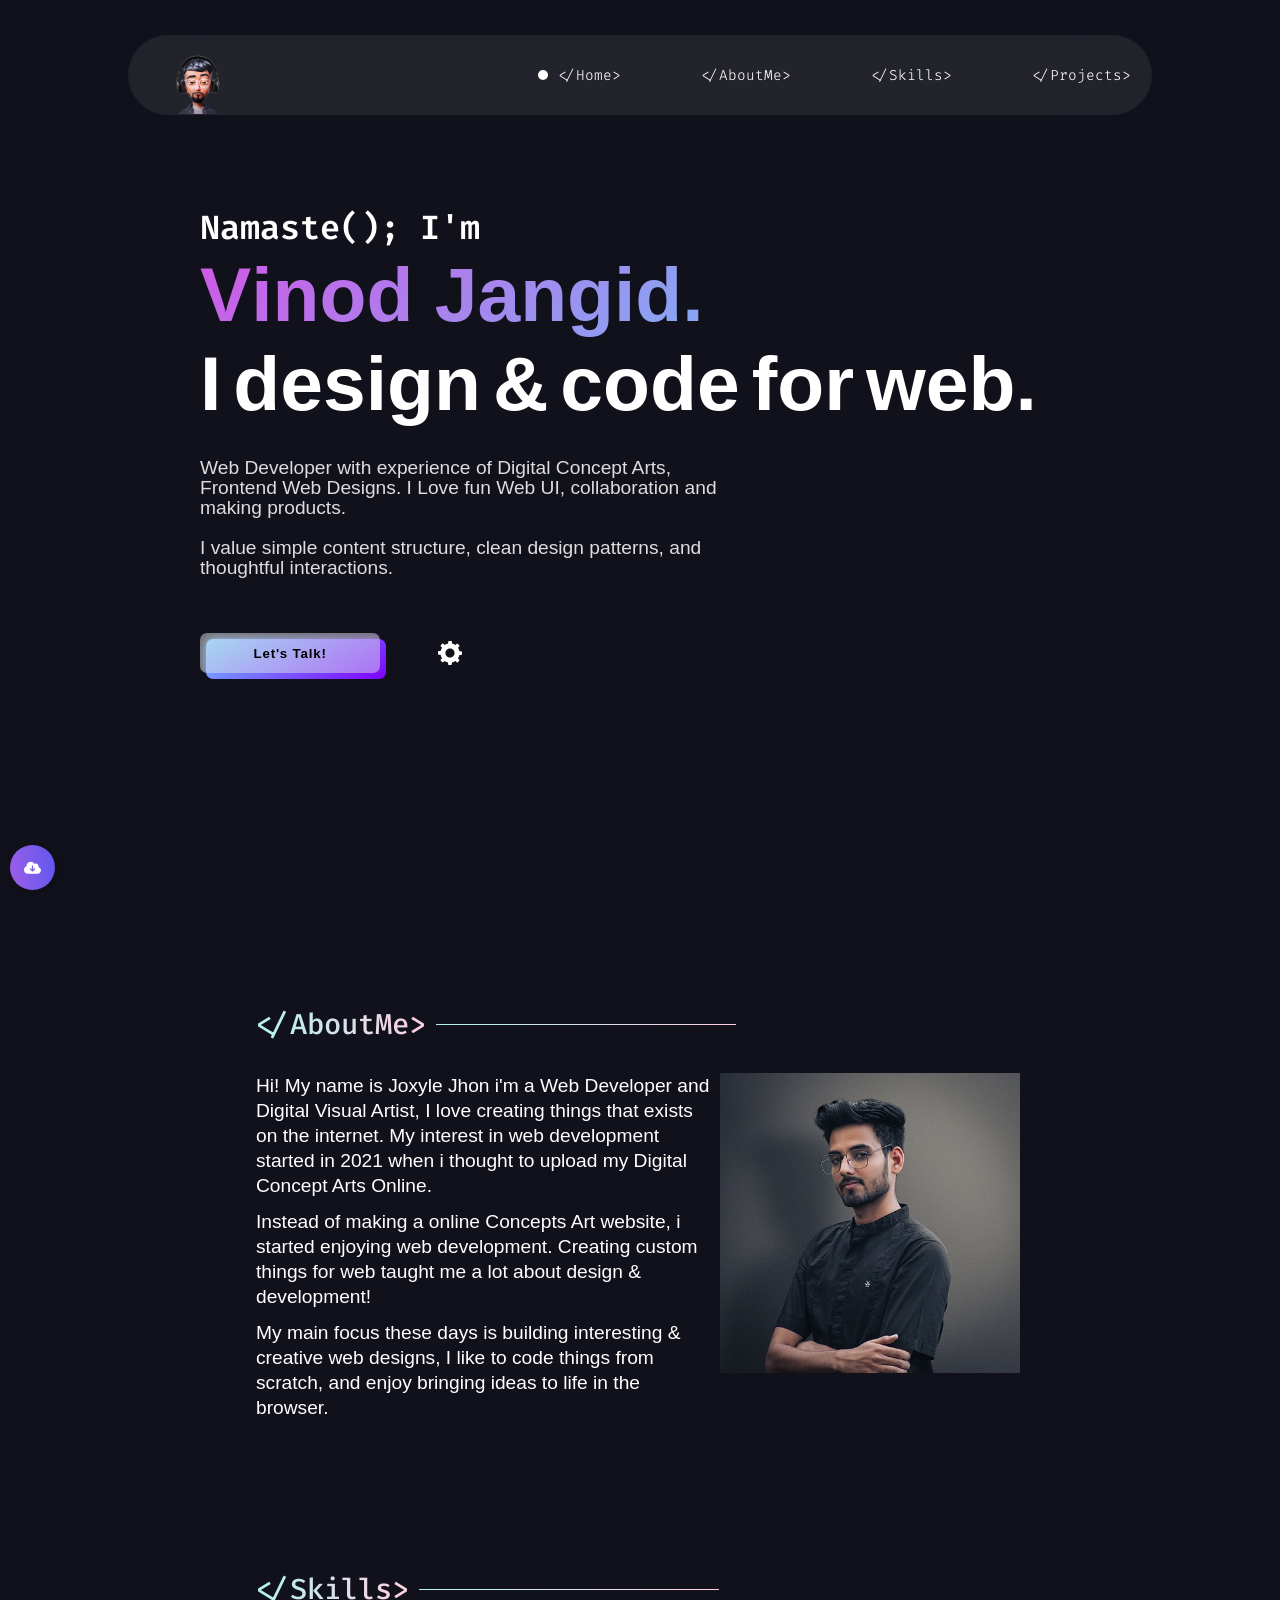
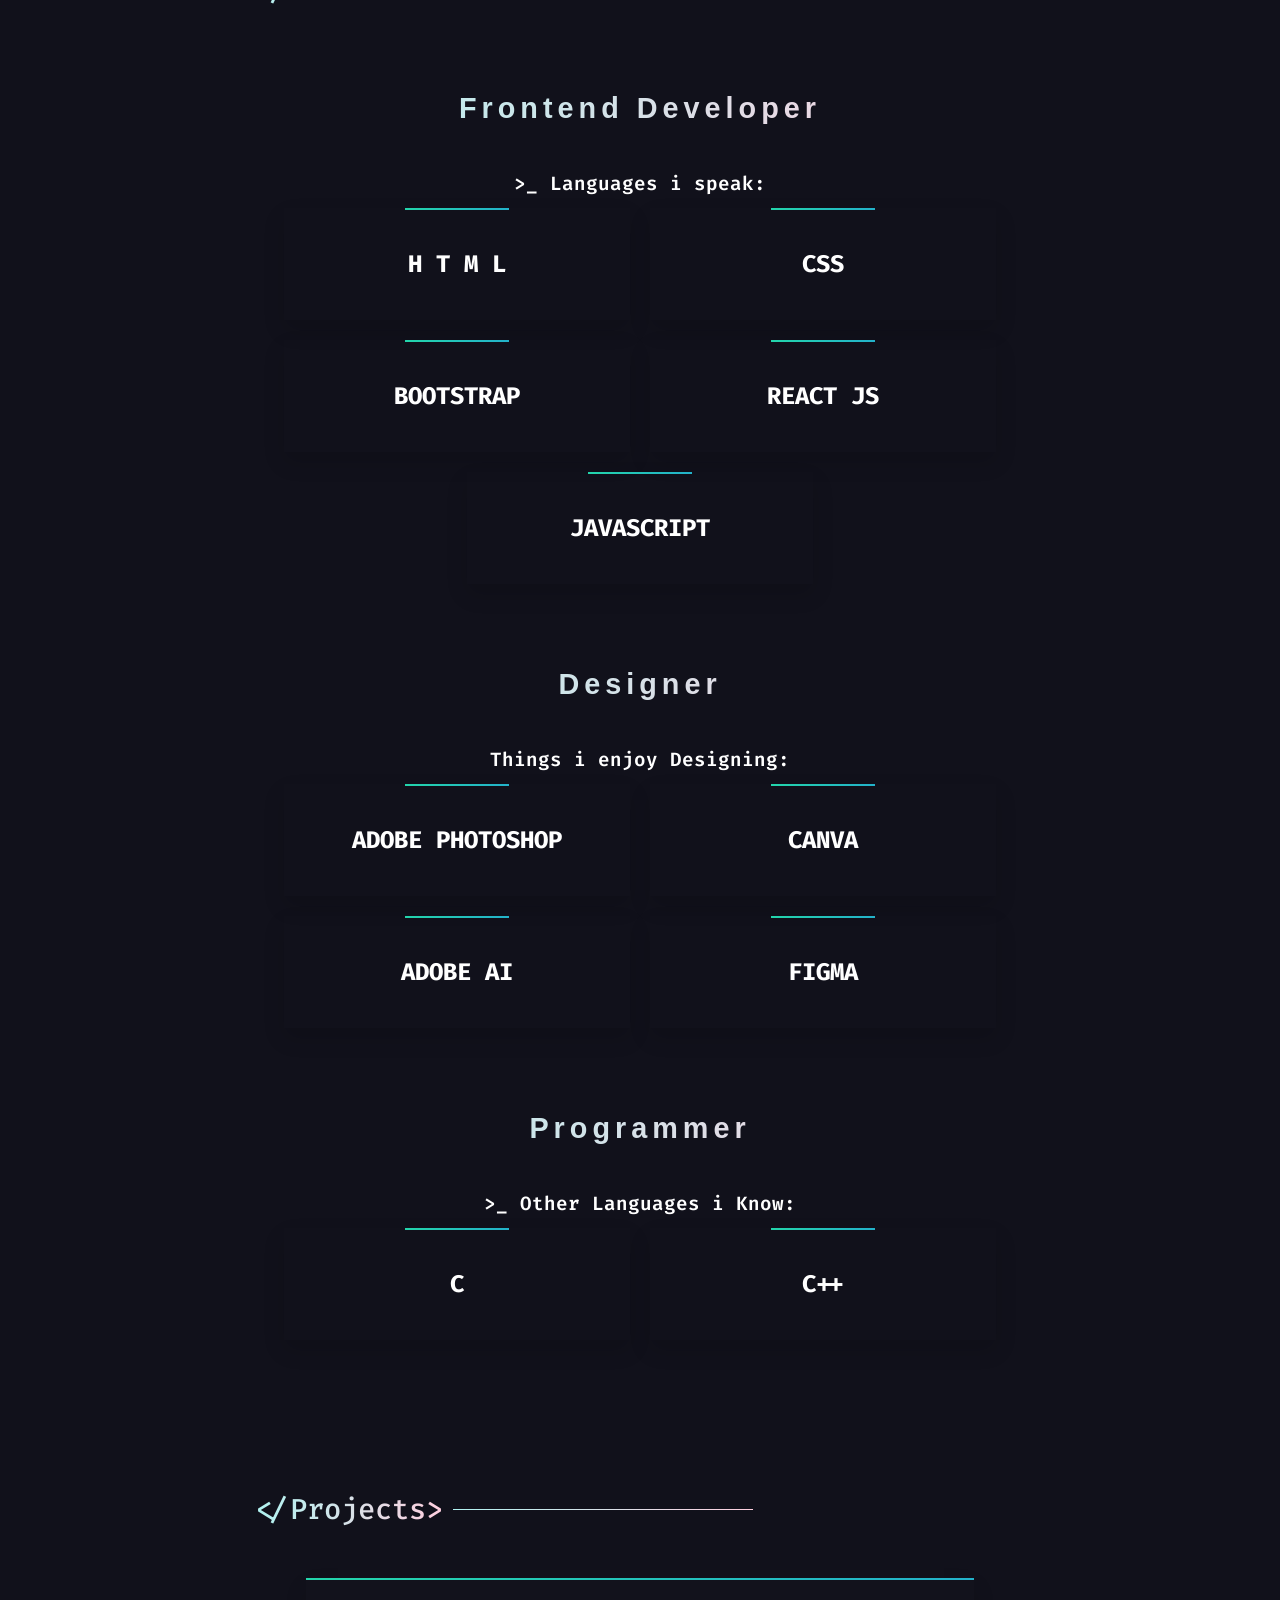
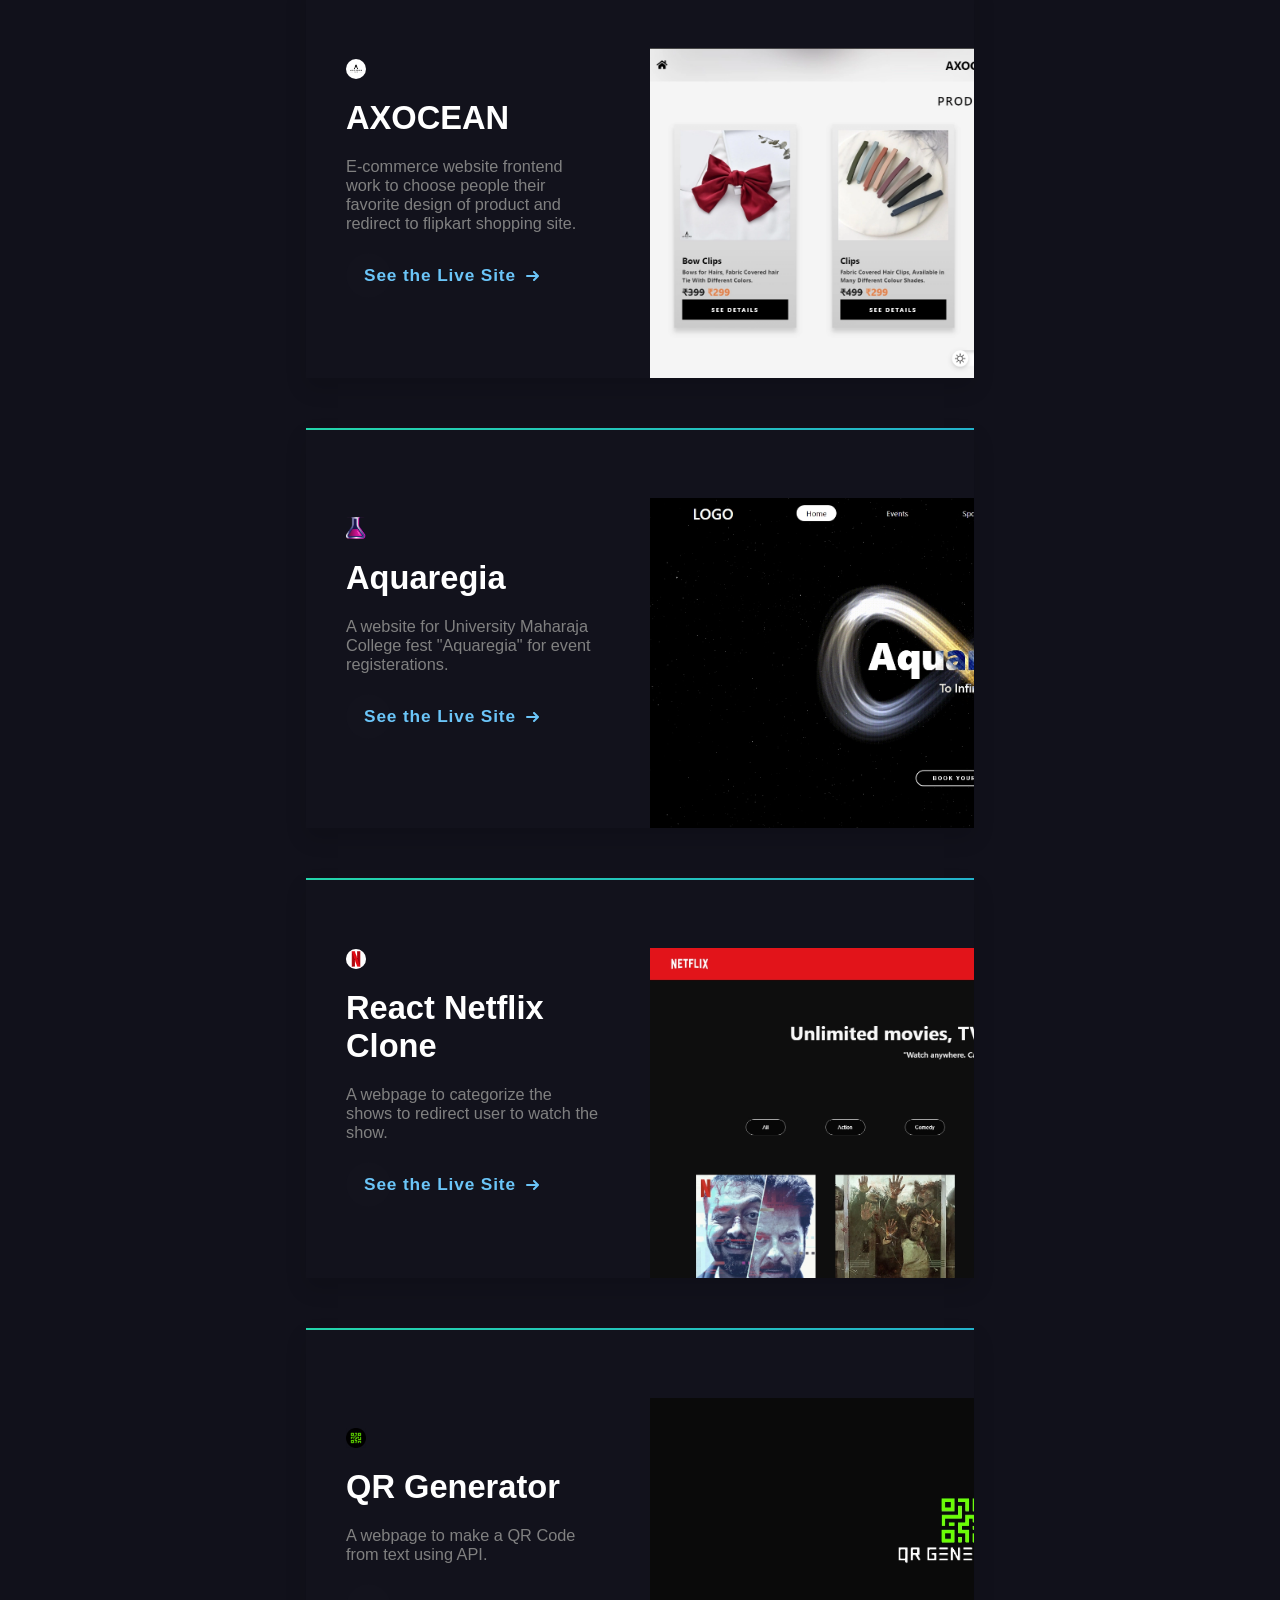
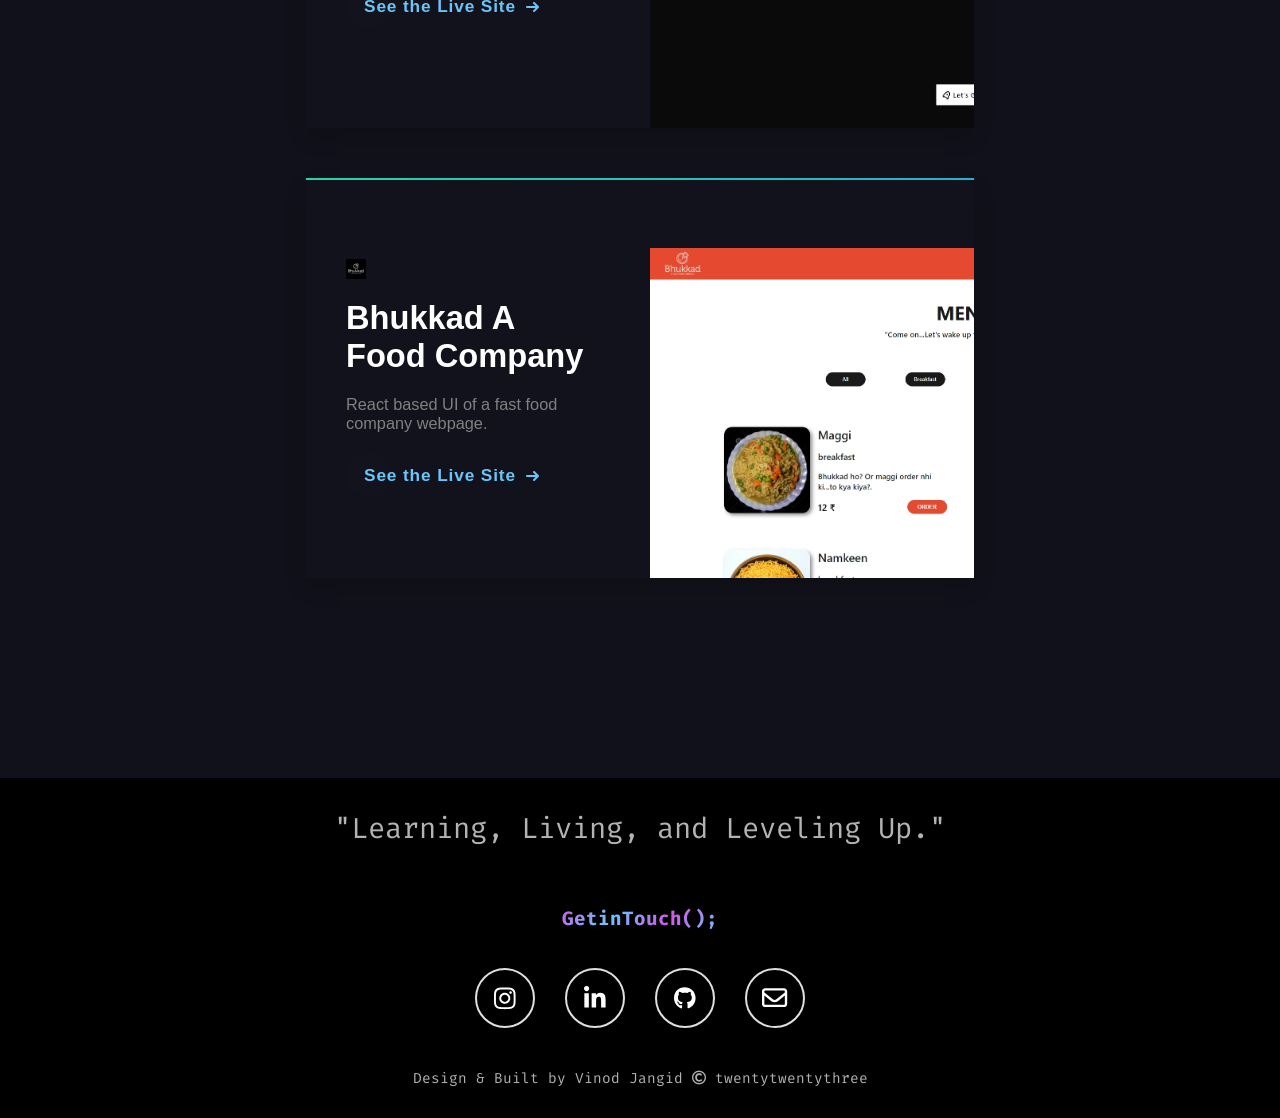
==== commit 168960b7: "Update index.html" ====
--- a/index.html
+++ b/index.html
@@ -186,7 +186,7 @@
                 
                 <div class="info-dp-section">
                     <div class="about-info">
-                        <p tabindex="0">Hi! My name is Vinod i'm a Web Developer and Digital Visual Artist, I love creating things that exists on the internet. My interest in web development started in 2021 when i thought to upload my Digital Concept Arts Online.</p> <br>
+                        <p tabindex="0">Hi! My name is Joxyle Jhon i'm a Web Developer and Digital Visual Artist, I love creating things that exists on the internet. My interest in web development started in 2021 when i thought to upload my Digital Concept Arts Online.</p> <br>
                         <p tabindex="0">Instead of making a online Concepts Art website, i started enjoying web development. Creating custom things for web taught me a lot about design & development! </p> <br>
                            <p tabindex="0"> My main focus these days is building interesting & creative web designs, I like to code things from scratch, and enjoy bringing ideas to life in the browser.</p>
 
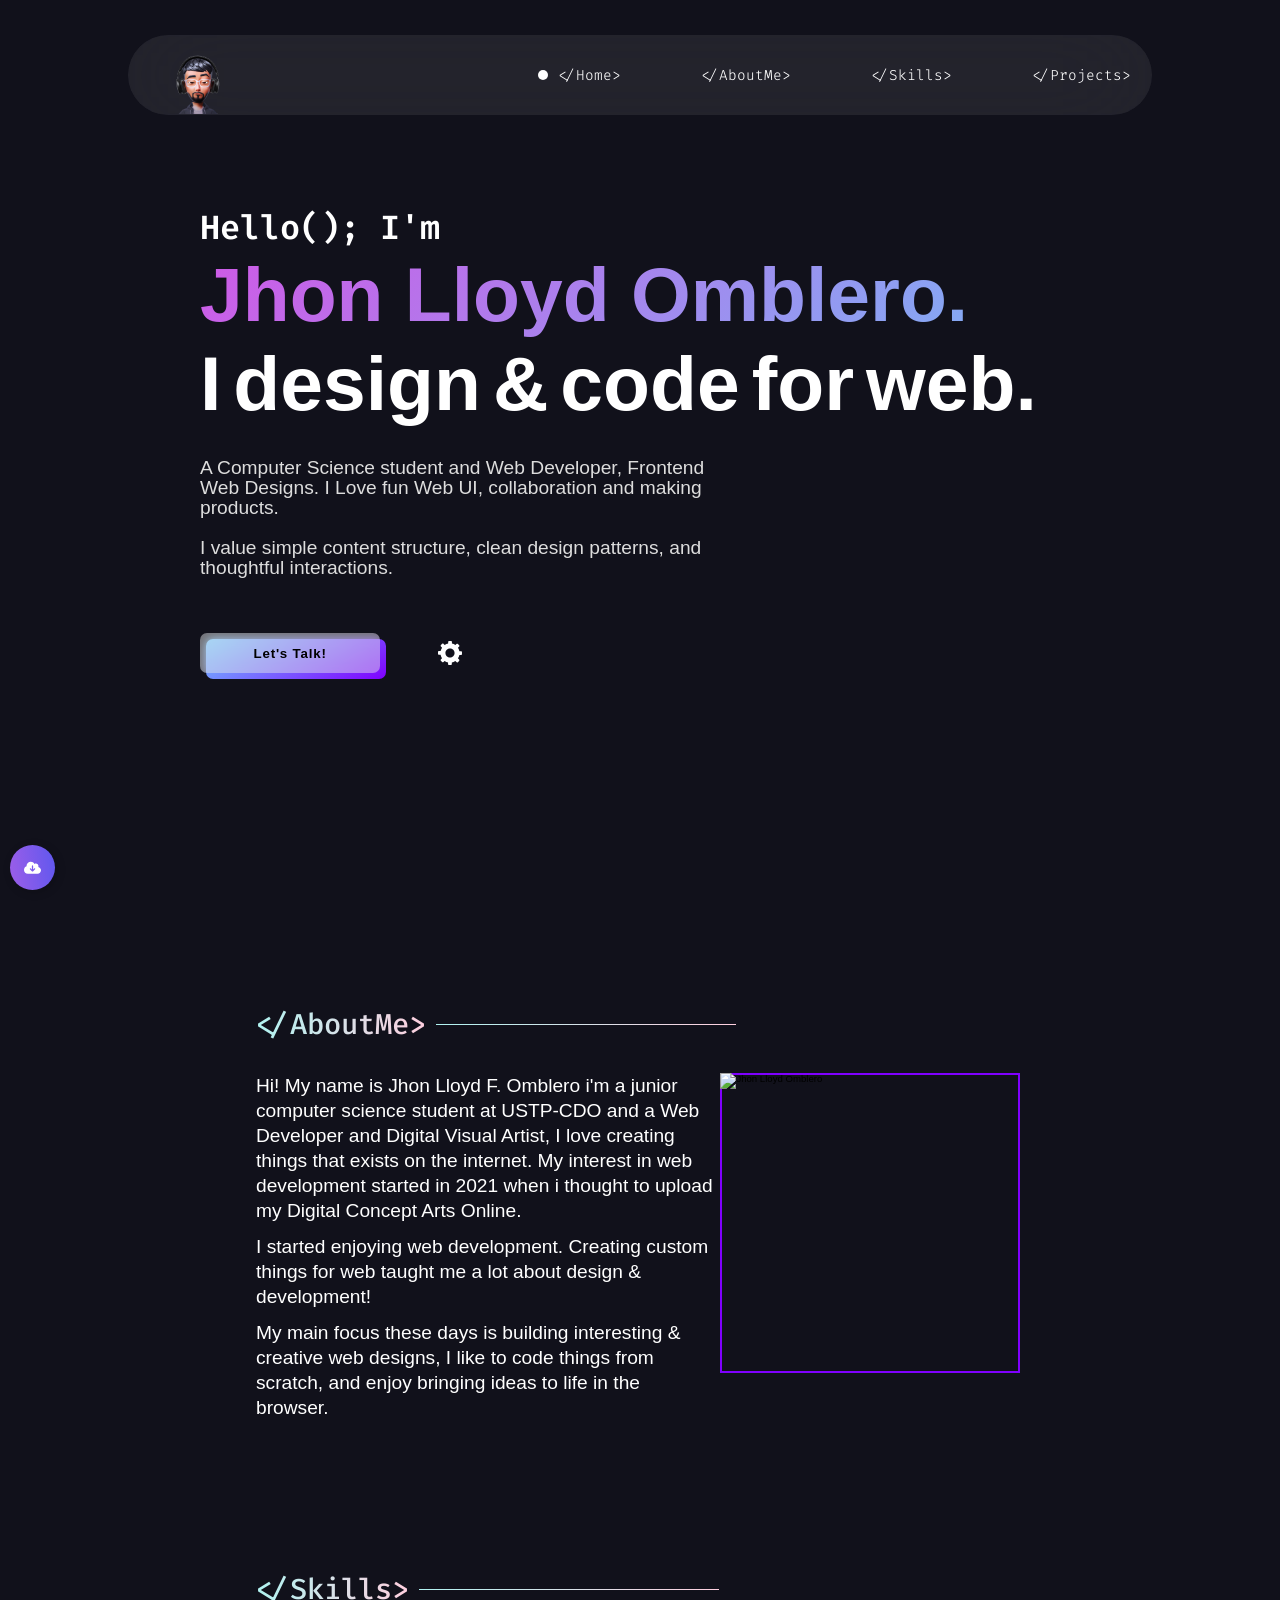
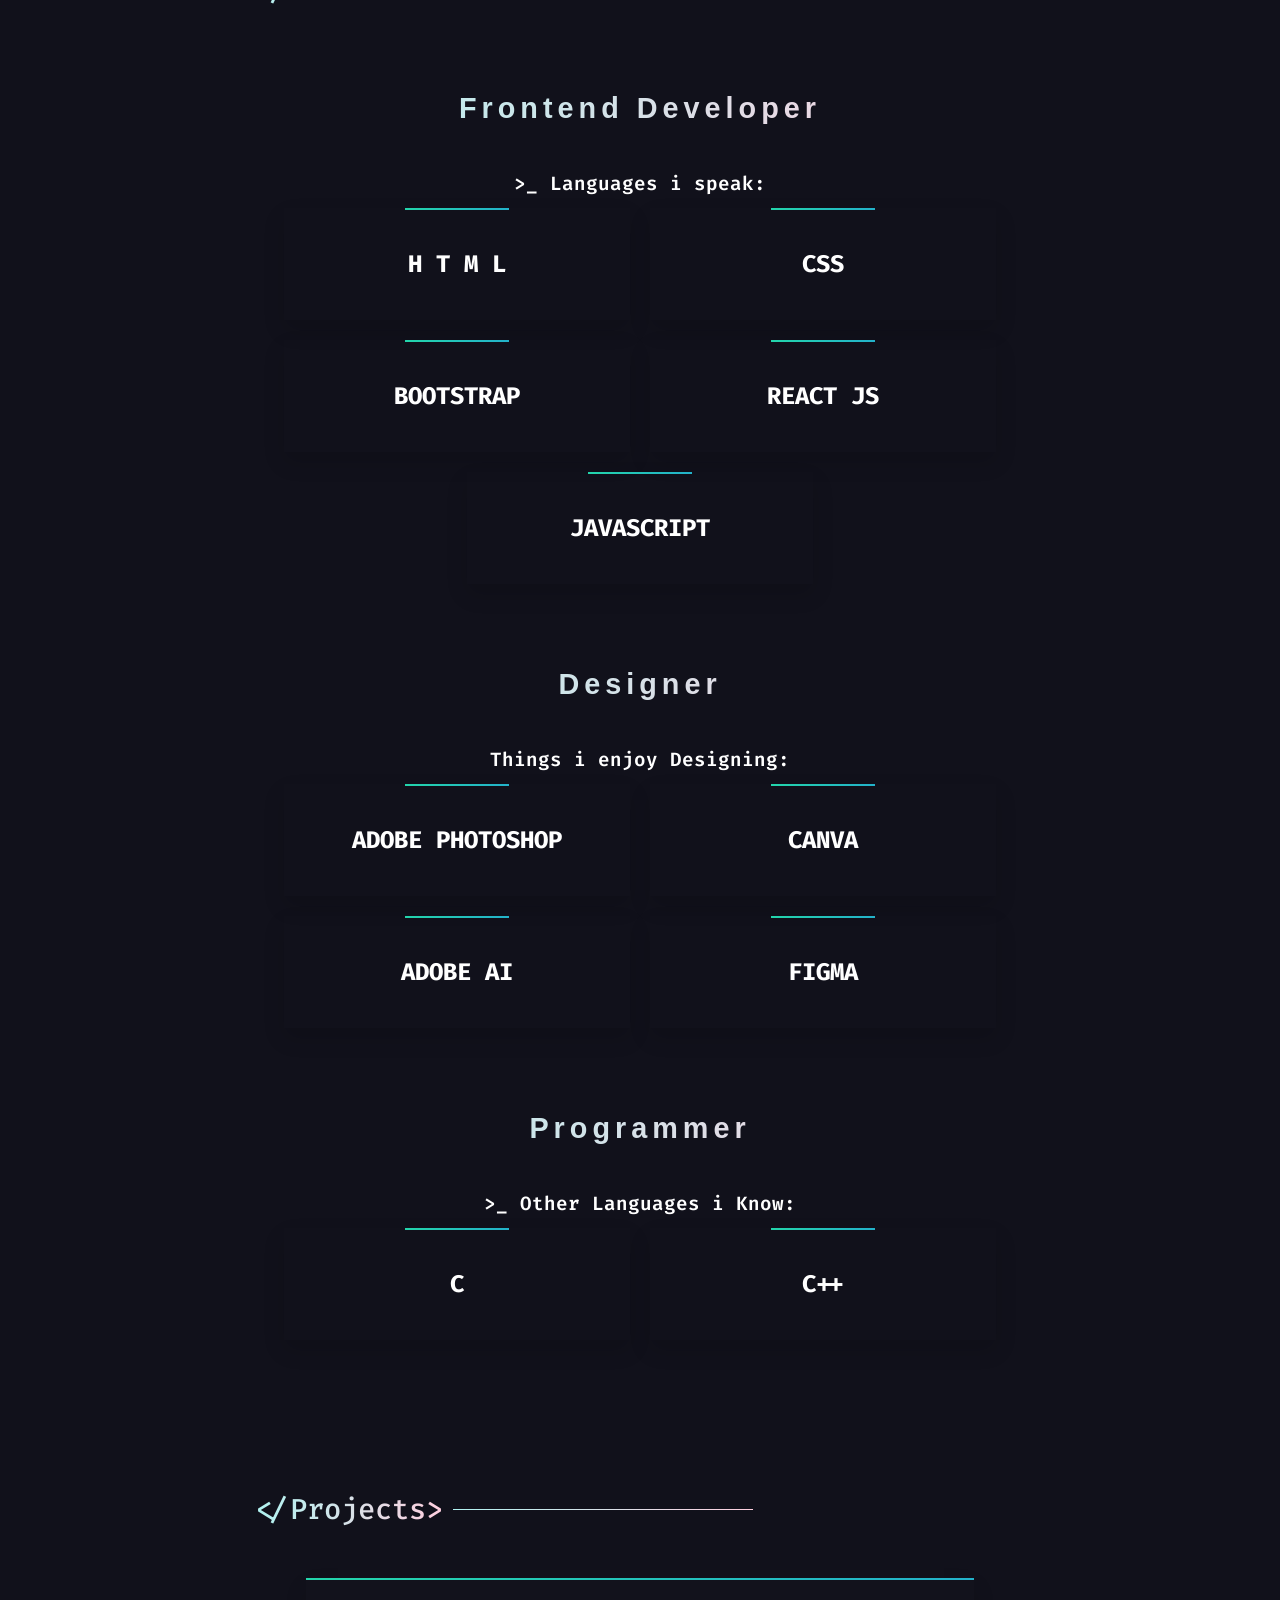
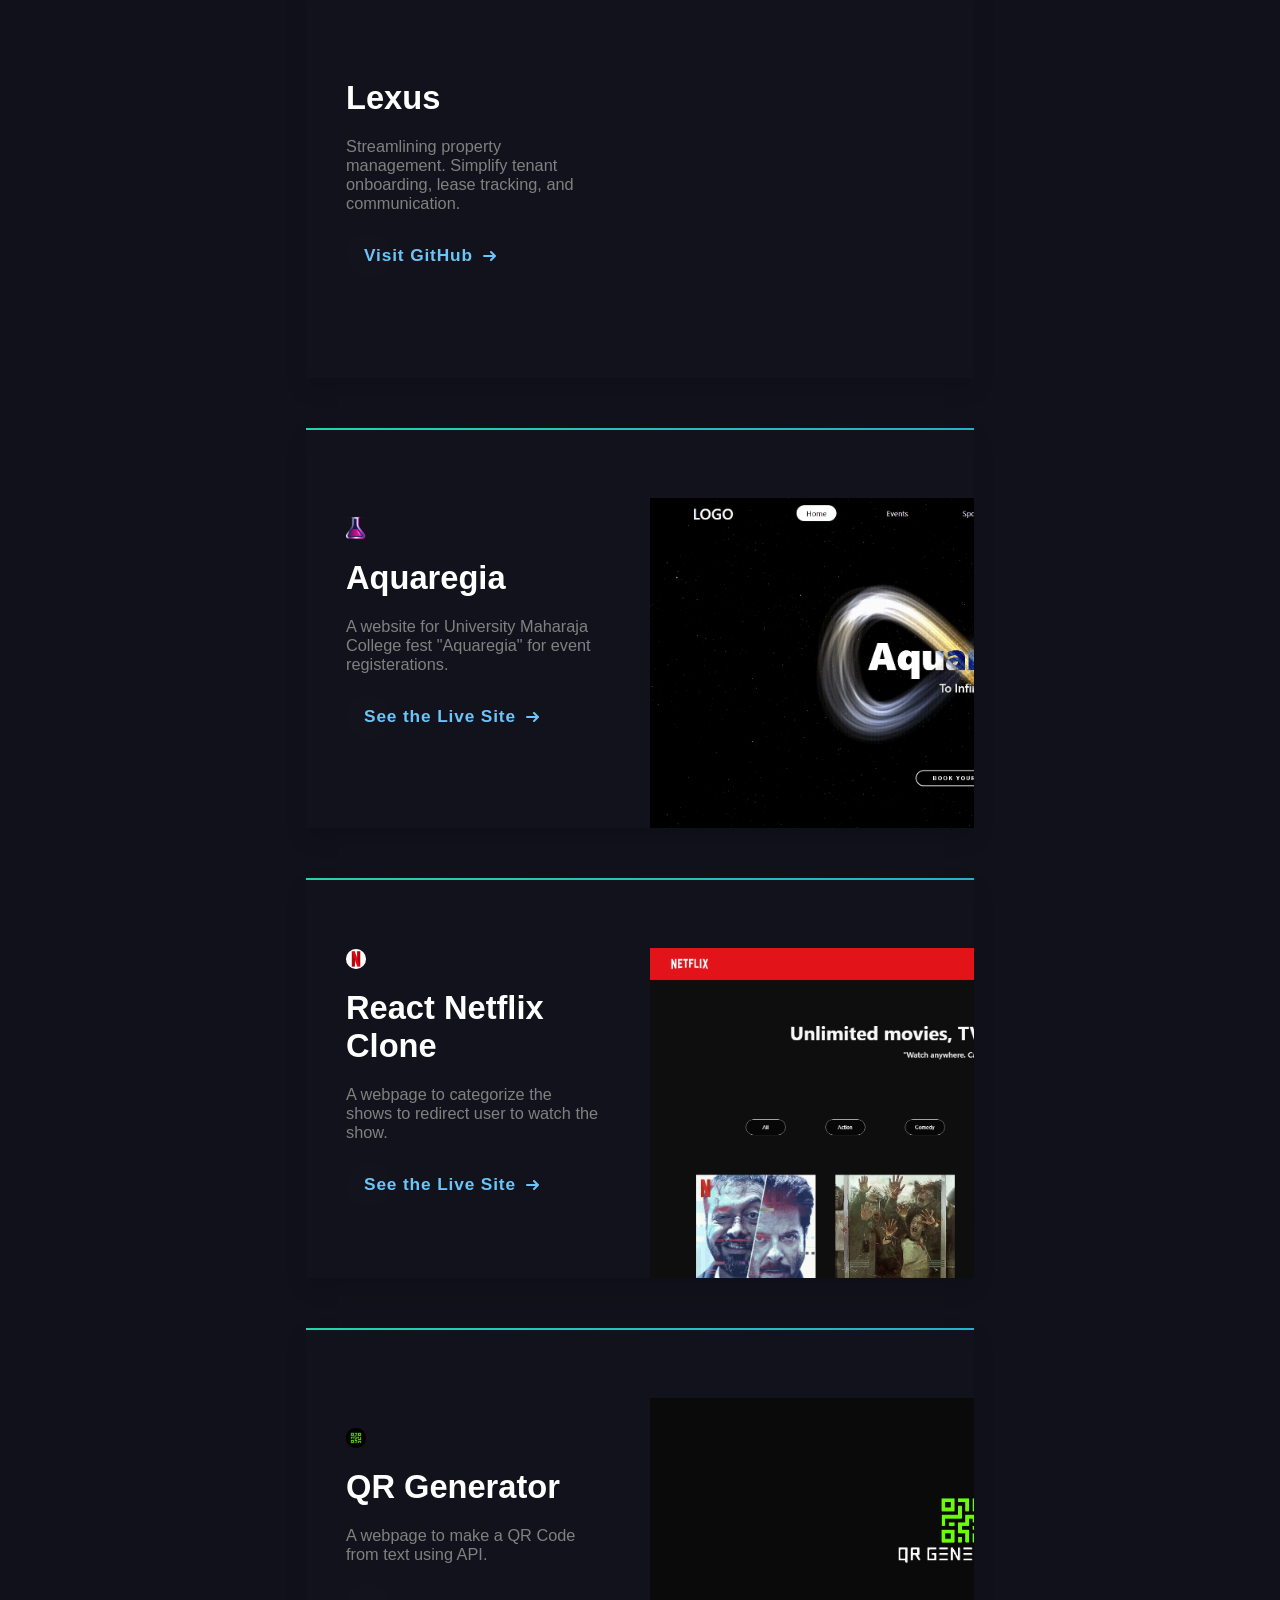
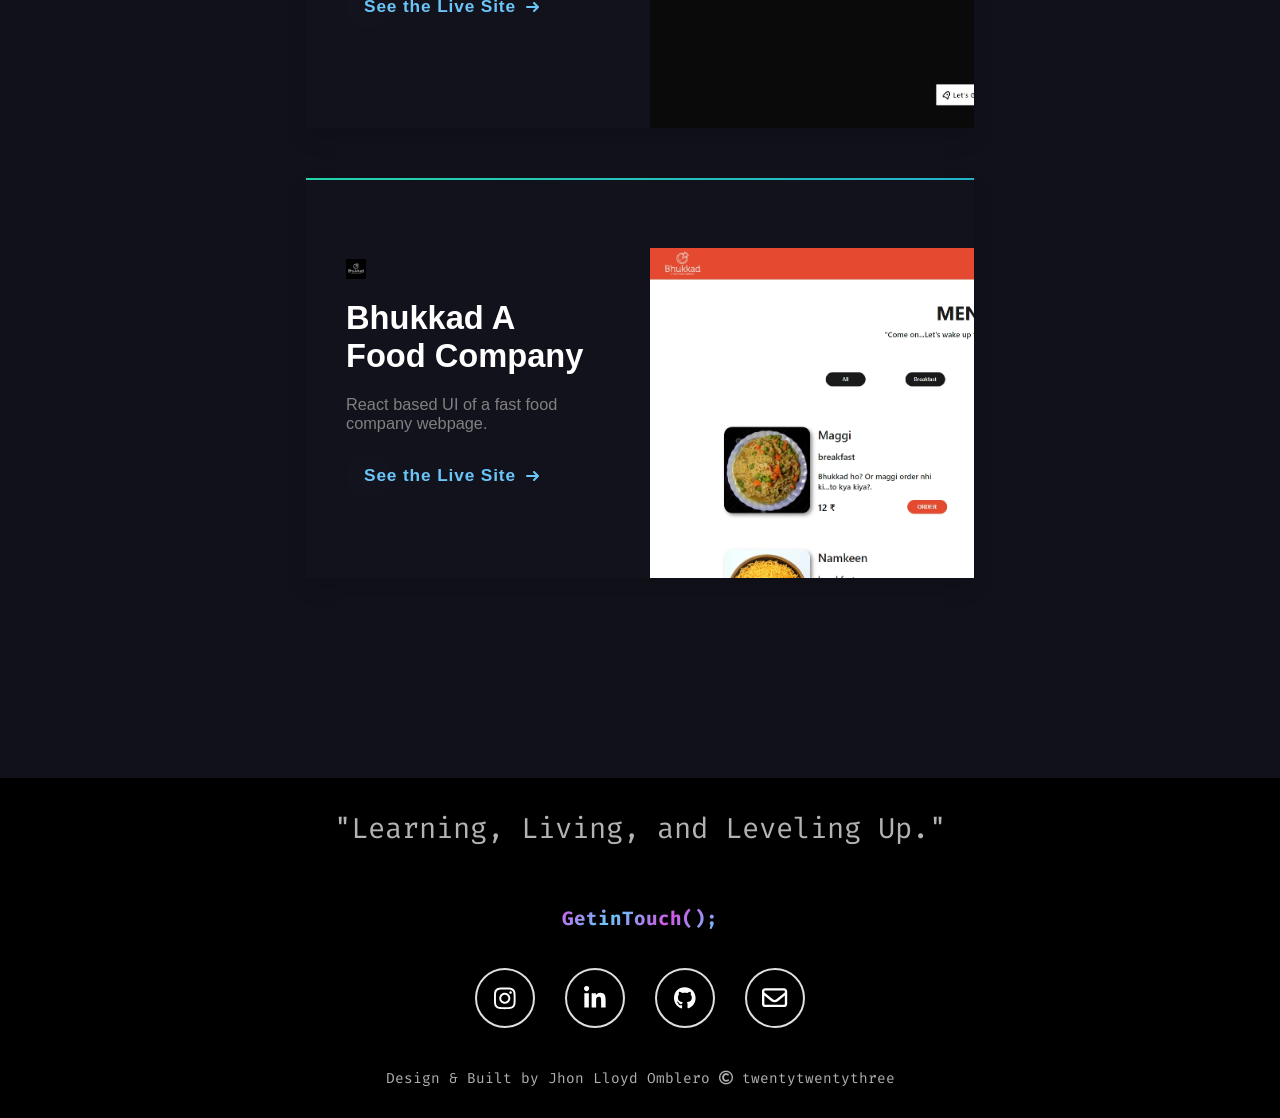
==== commit 1774a06c: "Update content" ====
--- a/index.html
+++ b/index.html
@@ -1,21 +1,6 @@
 <!DOCTYPE html>
 <html lang="en">
-    <!-- 
-
-██╗░░░██╗██╗███╗░░██╗░█████╗░██████╗░
-██║░░░██║██║████╗░██║██╔══██╗██╔══██╗
-╚██╗░██╔╝██║██╔██╗██║██║░░██║██║░░██║
-░╚████╔╝░██║██║╚████║██║░░██║██║░░██║
-░░╚██╔╝░░██║██║░╚███║╚█████╔╝██████╔╝
-░░░╚═╝░░░╚═╝╚═╝░░╚══╝░╚════╝░╚═════╝░
-░░░░░██╗░█████╗░███╗░░██╗░██████╗░██╗██████╗░
-░░░░░██║██╔══██╗████╗░██║██╔════╝░██║██╔══██╗
-░░░░░██║███████║██╔██╗██║██║░░██╗░██║██║░░██║
-██╗░░██║██╔══██║██║╚████║██║░░╚██╗██║██║░░██║
-╚█████╔╝██║░░██║██║░╚███║╚██████╔╝██║██████╔╝
-░╚════╝░╚═╝░░╚═╝╚═╝░░╚══╝░╚═════╝░╚═╝╚═════╝░
-What are you doing here?! you sneaky developer...
--->
+
 <!-- , user-scalable=no -->
 <head>
     <!-- Google tag (gtag.js) -->
@@ -33,9 +18,9 @@
     <meta http-equiv="X-UA-Compatible" content="IE=edge">
     <meta name="viewport" content="width=device-width, initial-scale=1.0">
     <meta name="theme-color" content="#000">
-    <meta name="description" content="Vinod Jangid | Portfolio, Visit and know about me & my projects/designs. I value simple content structure, clean design patterns, and thoughtful interactions." >
-    <meta name="keywords" content="vinod jangid, vinod jangid portfolio, Vinod Jangid Portfolio, vinodjangid, vinod jangid github, vinodjangid me, vinodjangid uiverse, uiverse, vinod jangid uiverse, vinod jangid frontend developer, frontend developer, vinod jangid jaipur, vinod jaipur" >
-    <meta name="author" content="Vinod Jangid" >
+    <meta name="description" content="Jhon Lloyd | Portfolio, Visit and know about me & my projects/designs. I value simple content structure, clean design patterns, and thoughtful interactions." >
+    <meta name="keywords" content="Jhon Lloyd Omblero, Jhon Lloyd Omblero portfolio, Jhon Lloyd Omblero Portfolio, vinodjangid, Jhon Lloyd Omblero github, vinodjangid me, vinodjangid uiverse, uiverse, Jhon Lloyd Omblero uiverse, Jhon Lloyd Omblero frontend developer, frontend developer, Jhon Lloyd Omblero jaipur, vinod jaipur" >
+    <meta name="author" content="Jhon Lloyd Omblero" >
     <meta property="og:image" content="https://www.vinodjangid.me/src/webp/vinod%20(2).webp" >
 <!-- 
     <meta property="og:title" content="" >
@@ -47,8 +32,8 @@
     <meta name="twitter:image" content="" >
     <meta name="twitter:url" content="" >
     <meta name="twitter:card" content="" > -->
-    <title>Vinod Jangid | Portfolio</title>
-    <link rel="icon" type="image/x-icon" href="src/jpg/profile-pic (3).png">
+    <title>Jhon Lloyd Omblero | Portfolio</title>
+    <link rel="icon" type="image/x-icon" href="src/jpg/profile.jpg">
     <!-- aos cdn -->
     <link rel="stylesheet" href="https://unpkg.com/aos@next/dist/aos.css" />
     <!-- stylesheet -->
@@ -72,7 +57,7 @@
          
         <div class="navbar" id="navbar">
             <div class="hey">Hey!</div>
-            <div class="logo" tabindex="0" aria-label="vinod jangid logo">
+            <div class="logo" tabindex="0" aria-label="Jhon Lloyd Omblero logo">
 
                 <div class="logo-top">
                     <img src="src/png/logo-headwithouteyes.png" alt="animation-head">
@@ -137,12 +122,12 @@
               
               
             <div class="text-content">
-                <article id="hello-friend"data-aos="fade-up"data-aos-delay="0"><p class="jello">N</p><p class="jello">a</p><p class="jello">m</p><p class="jello">a</p><p class="jello">s</p><p class="jello">t</p><p class="jello">e</p><p class="jello">(</p><p class="jello">)</p><p class="jello">;</p>&nbsp;<p class="jello">I</p><p class="jello">'</p><p class="jello">m</p></article>
-                <article id="name" data-aos="fade-up"data-aos-delay="200"><p class="jello">V</p><p class="jello">i</p><p class="jello">n</p><p class="jello">o</p><p class="jello">d</p>&nbsp;<p class="jello">J</p><p class="jello">a</p><p class="jello">n</p><p class="jello">g</p><p class="jello">i</p><p class="jello">d</p><p class="jello">.</p></article>
+                <article id="hello-friend"data-aos="fade-up"data-aos-delay="0"><p class="jello">H</p><p class="jello">e</p><p class="jello">l</p><p class="jello">l</p><p class="jello">o</p><p class="jello">(</p><p class="jello">)</p><p class="jello">;</p>&nbsp;<p class="jello">I</p><p class="jello">'</p><p class="jello">m</p></article>
+                <article id="name" data-aos="fade-up"data-aos-delay="200"><p class="jello">J</p><p class="jello">h</p><p class="jello">o</p><p class="jello">n</p>&nbsp;<p class="jello">L</p><p class="jello">l</p><p class="jello">o</p><p class="jello">y</p><p class="jello">d</p>&nbsp;<p class="jello">O</p><p class="jello">m</p><p class="jello">b</p><p class="jello">l</p><p class="jello">e</p><p class="jello">r</p><p class="jello">o</p><p class="jello">.</p></article>
 
 
                 <article id="work" data-aos="fade-up"data-aos-delay="400"><div><p class="jello">I</p></div><div><p class="jello">d</p><p class="jello">e</p><p class="jello">s</p><p class="jello">i</p><p class="jello">g</p><p class="jello">n</p></div><div><p class="jello">&</p></div><div><p class="jello">c</p><p class="jello">o</p><p class="jello">d</p><p class="jello">e</p></div><div><p class="jello">f</p><p class="jello">o</p><p class="jello">r</p></div><div><p class="jello">w</p><p class="jello">e</p><p class="jello">b</p><p class="jello">.</p></div></article>
-                <p id="info-para" data-aos="fade-up"data-aos-delay="600">Web Developer with experience of Digital Concept Arts, Frontend Web Designs. I Love fun Web UI, collaboration and making products.<br> 
+                <p id="info-para" data-aos="fade-up"data-aos-delay="600">A Computer Science student and Web Developer, Frontend Web Designs. I Love fun Web UI, collaboration and making products.<br> 
                     <br> I value simple content structure, clean design patterns, and thoughtful interactions.</p>
                 <div class="contact-btn-div"data-aos="fade-up"
                 data-aos-delay="800">
@@ -186,13 +171,13 @@
                 
                 <div class="info-dp-section">
                     <div class="about-info">
-                        <p tabindex="0">Hi! My name is Joxyle Jhon i'm a Web Developer and Digital Visual Artist, I love creating things that exists on the internet. My interest in web development started in 2021 when i thought to upload my Digital Concept Arts Online.</p> <br>
-                        <p tabindex="0">Instead of making a online Concepts Art website, i started enjoying web development. Creating custom things for web taught me a lot about design & development! </p> <br>
+                        <p tabindex="0">Hi! My name is Jhon Lloyd F. Omblero i'm a junior computer science student at USTP-CDO and a Web Developer and Digital Visual Artist, I love creating things that exists on the internet. My interest in web development started in 2021 when i thought to upload my Digital Concept Arts Online.</p> <br>
+                        <p tabindex="0">I started enjoying web development. Creating custom things for web taught me a lot about design & development! </p> <br>
                            <p tabindex="0"> My main focus these days is building interesting & creative web designs, I like to code things from scratch, and enjoy bringing ideas to life in the browser.</p>
 
                     </div>
 
-                    <div class="dp" data-aos="fade-up"><img src="src/webp/vinod (2).webp" alt="Vinod Jangid" tabindex="0" aria-label="image of vinod"></div>
+                    <div class="dp" data-aos="fade-up"><img src="src/jpg/profile.jpg" alt="Jhon Lloyd Omblero" tabindex="0" aria-label="image of vinod"></div>
                 </div>
             </div>
         </section>
@@ -266,20 +251,19 @@
                 <div class="section-heading"><article class="section-heading-article" tabindex="0"aria-label="My projects starts from here">&#60;/Projects&#62;</article><p class="sectionHeadingP"></p></div>
                 <div class="project-boxes-div">
 
-                    <a href="https://vinodjangid07.github.io/AXOCEAN/" target="_blank"><div class="project-box project-box1" id="project-box1">
+                    <a href="https://github.com/joxyle-jhon/LeXus.git" target="_blank"><div class="project-box project-box1" id="project-box1">
                     <div class="info-div">
-                        <img src="src/webp/axocean-favicon.webp" alt="" class="faviconforProject">
-                        <article class="ProjectHeading">AXOCEAN</article>
-                        <p class="ProjectDescription">E-commerce website frontend work to choose people their favorite design of product and redirect to flipkart shopping site.</p>
+                        <article class="ProjectHeading">Lexus</article>
+                        <p class="ProjectDescription">Streamlining property management. Simplify tenant onboarding, lease tracking, and communication.</p>
                         <button class="cta">
-                            <span>See the Live Site</span>
+                            <span>Visit GitHub</span>
                             <svg viewBox="0 0 13 10" height="10px" width="15px">
                               <path d="M1,5 L11,5"></path>
                               <polyline points="8 1 12 5 8 9"></polyline>
                             </svg>
                           </button>
                     </div>
-                    <div class="image-div"><img src="src/webp/AXOCEAN-project.webp" alt=""></div>
+                    <div class="image-div"><img src="src/jpg/lexus.png" alt=""></div>
                 </div></a>
 <!-- ---------------------- -->
                 <a href="https://vinodjangid07.github.io/Aquaregia" target="_blank"><div class="project-box project-box2" id="project-box2">
@@ -377,7 +361,7 @@
         </div>
             </div>
             <div class="footer-bottom">
-                <article>Design & Built by Vinod Jangid <i class="far fa-copyright"></i> twentytwentythree</article>
+                <article>Design & Built by Jhon Lloyd Omblero <i class="far fa-copyright"></i> twentytwentythree</article>
             </div>
         </div>
 
@@ -395,7 +379,7 @@
 
 <script>
     function openURL() {
-    var url = "src/pdf/Vinod Jangid Resume.pdf";
+    var url = "src/pdf/Jhon Lloyd Omblero Resume.pdf";
 
     window.open(url, '_blank');
   }
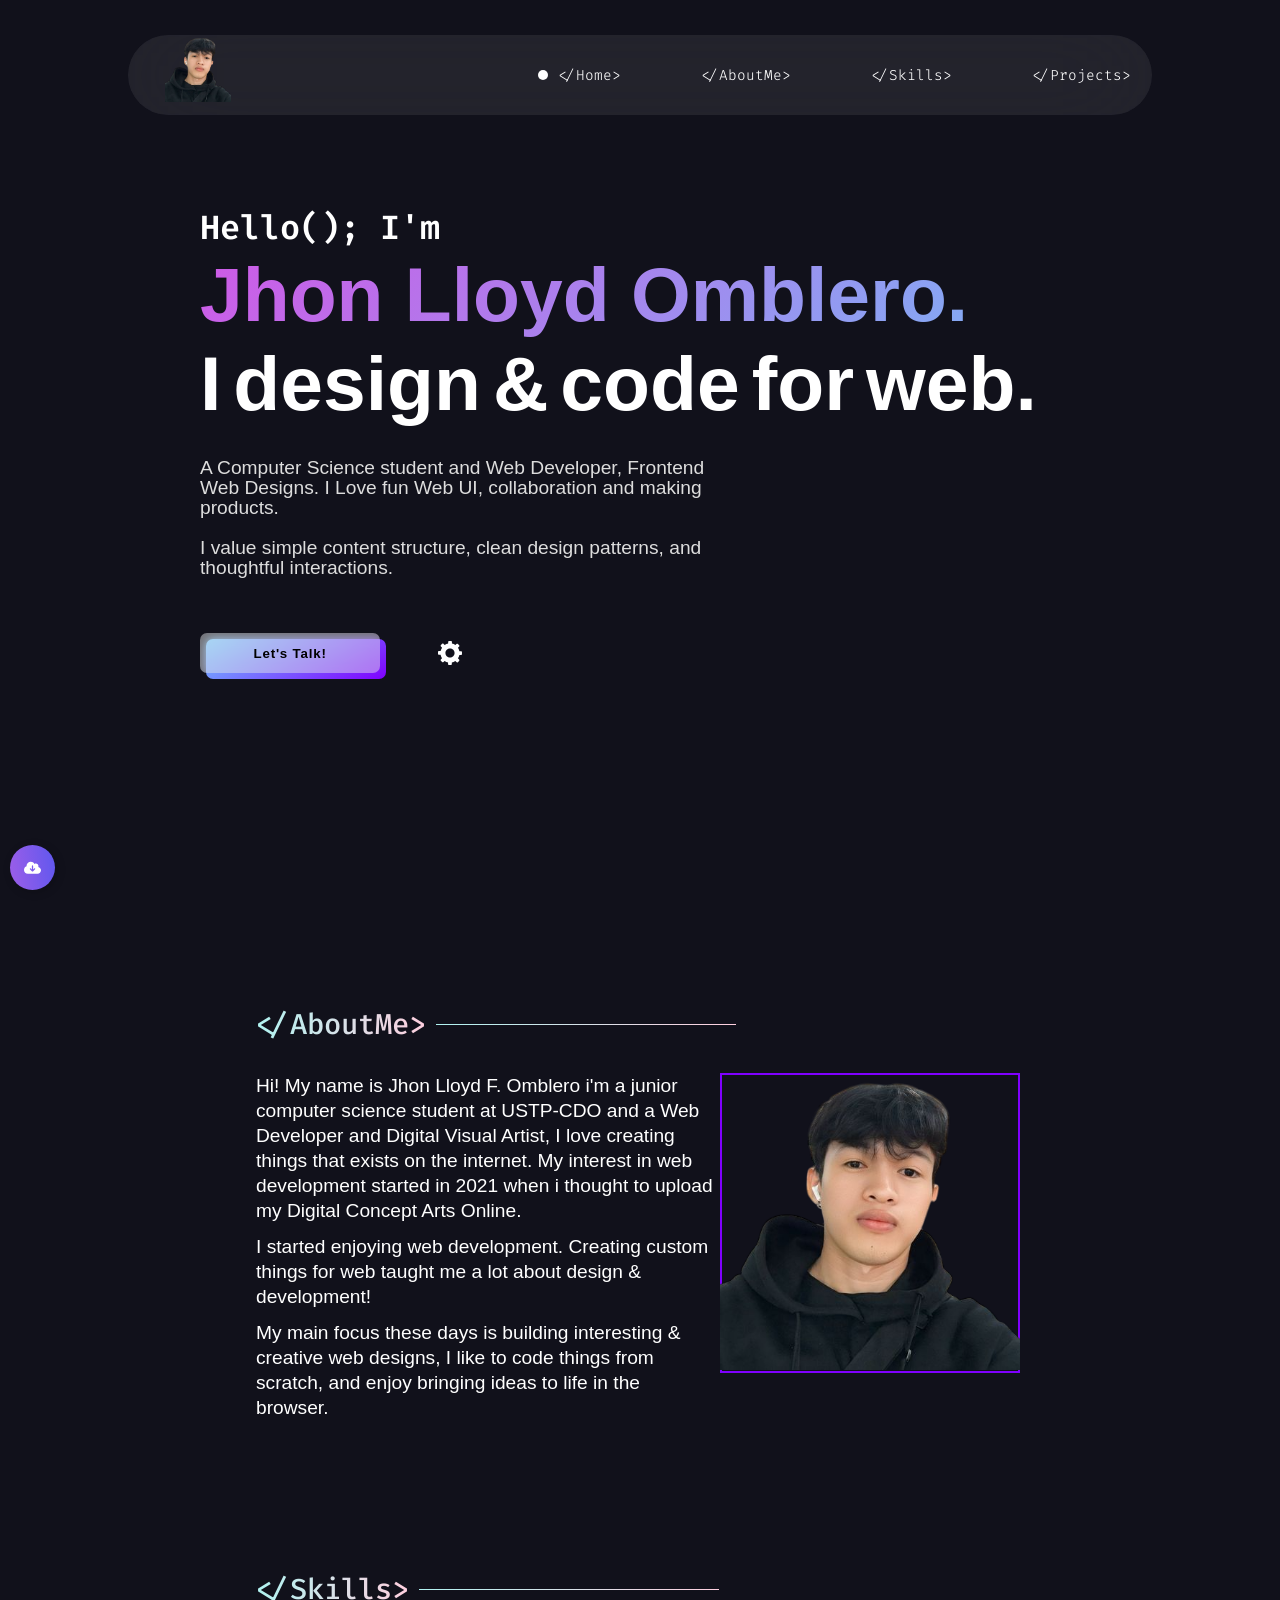
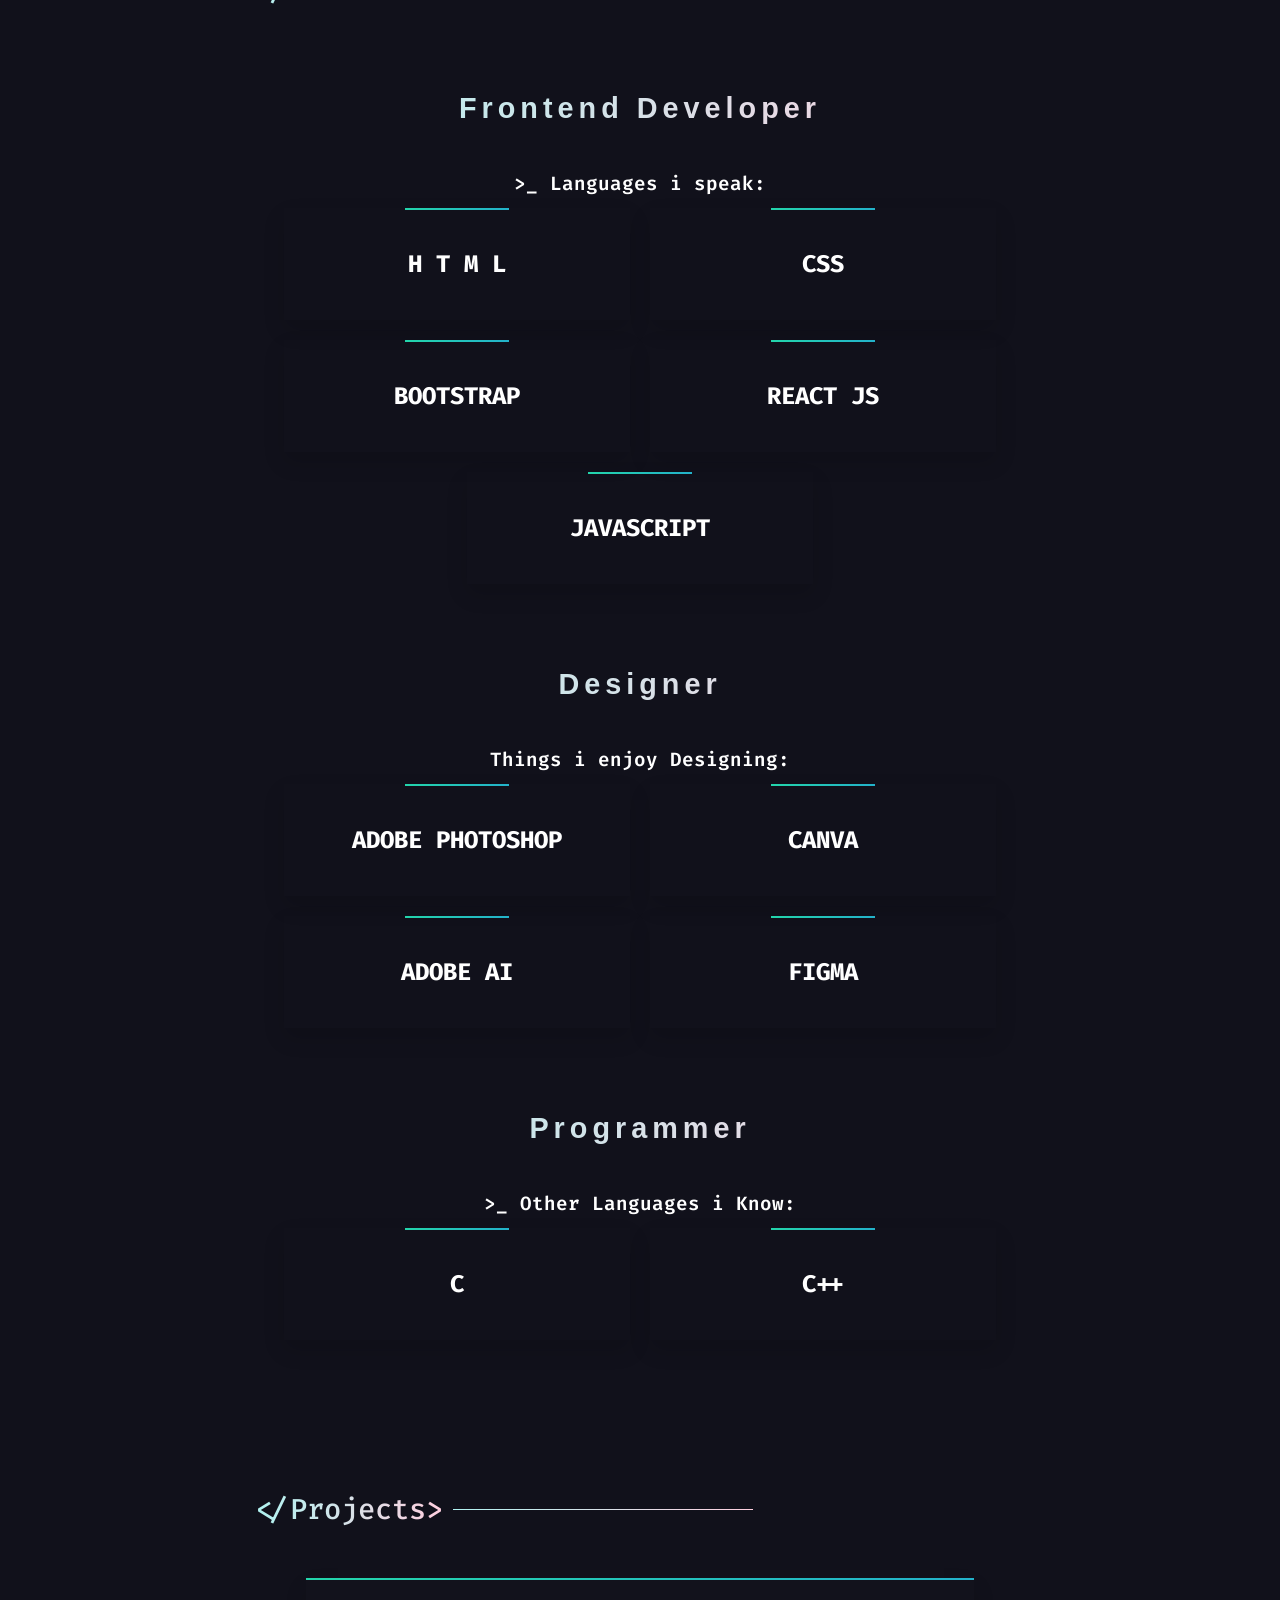
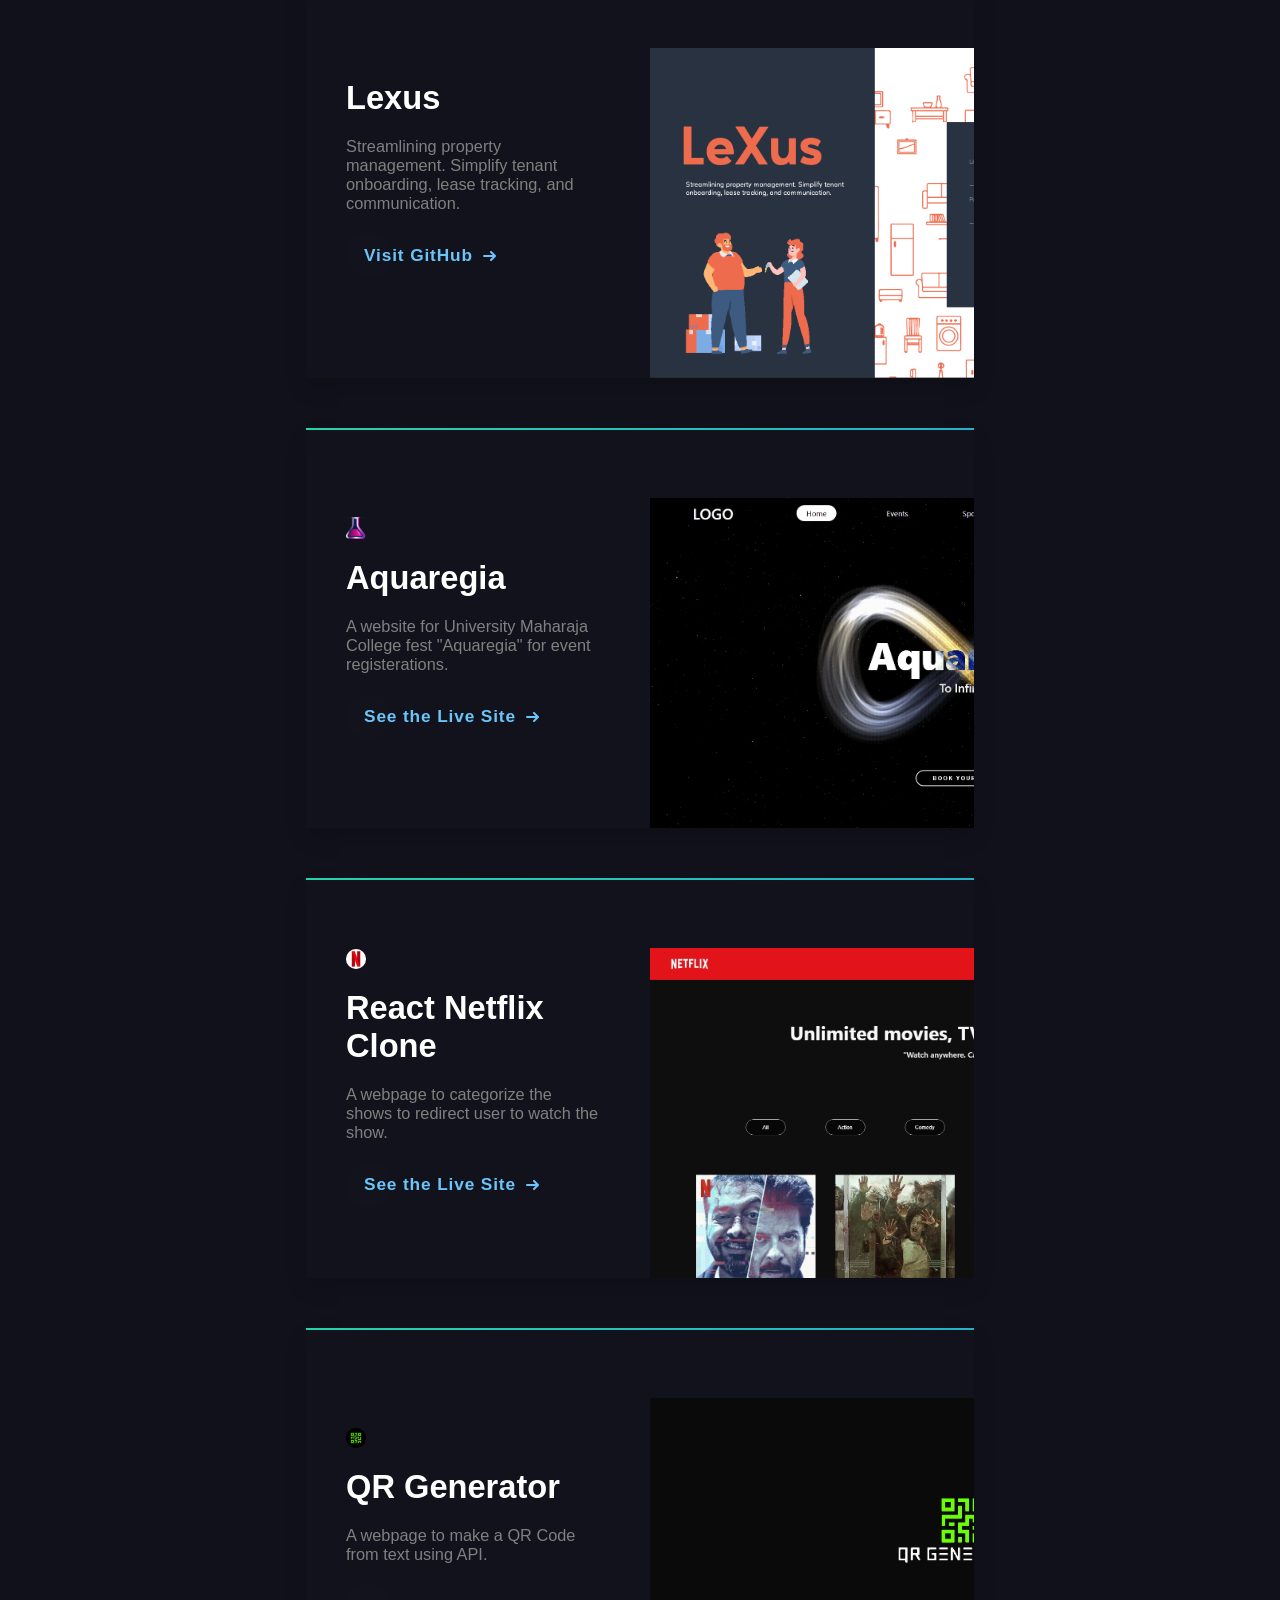
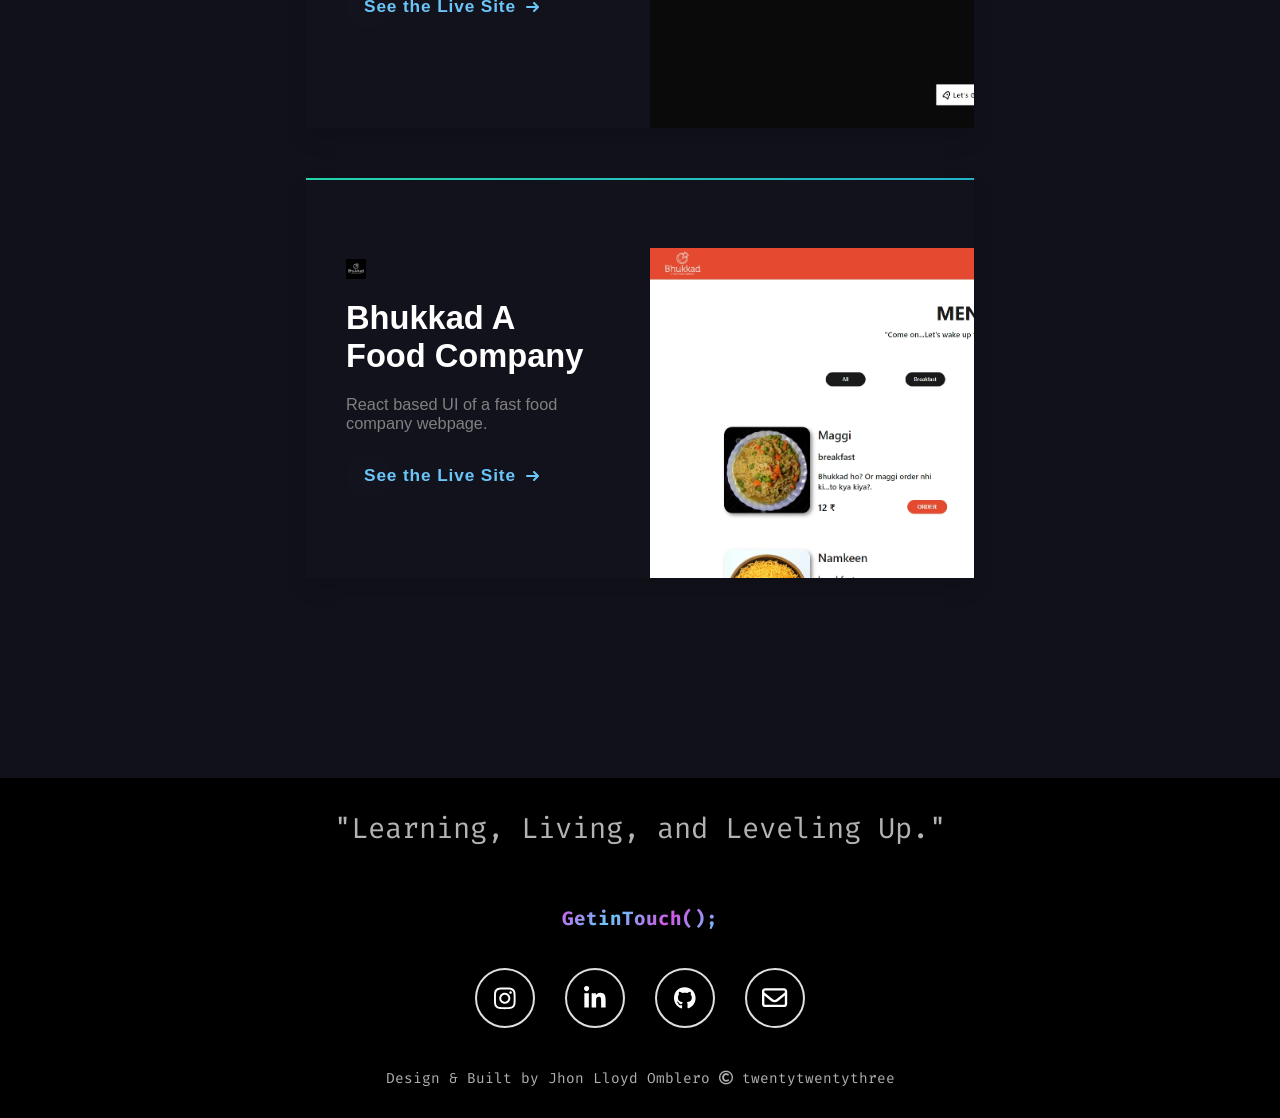
==== commit 07f4fc5d: "Update content" ====
--- a/index.html
+++ b/index.html
@@ -33,7 +33,7 @@
     <meta name="twitter:url" content="" >
     <meta name="twitter:card" content="" > -->
     <title>Jhon Lloyd Omblero | Portfolio</title>
-    <link rel="icon" type="image/x-icon" href="src/jpg/profile.jpg">
+    <link rel="icon" type="image/x-icon" href="src/png/logohead.png">
     <!-- aos cdn -->
     <link rel="stylesheet" href="https://unpkg.com/aos@next/dist/aos.css" />
     <!-- stylesheet -->
@@ -60,14 +60,14 @@
             <div class="logo" tabindex="0" aria-label="Jhon Lloyd Omblero logo">
 
                 <div class="logo-top">
-                    <img src="src/png/logo-headwithouteyes.png" alt="animation-head">
+                    <img src="src/png/logohead.png" alt="animation-head">
                 <div class="face">
                     <div class="eye"><div class="pupil"></div></div>
                     <div class="eye"><div class="pupil"></div></div>
                 </div>
             </div>
                 
-                <div class="logo-bottom"><img src="src/png/logo-body.png" alt="animation-body"></div>
+                <!-- <div class="logo-bottom"><img src="src/png/logohead.png" alt="animation-body"></div> -->
                 
             </div>
             <div class="navbar-tabs" id="navbar-tabs">
@@ -177,7 +177,7 @@
 
                     </div>
 
-                    <div class="dp" data-aos="fade-up"><img src="src/jpg/profile.jpg" alt="Jhon Lloyd Omblero" tabindex="0" aria-label="image of vinod"></div>
+                    <div class="dp" data-aos="fade-up"><img src="src/png/logohead.png" alt="Jhon Lloyd Omblero" tabindex="0" aria-label="image of vinod"></div>
                 </div>
             </div>
         </section>
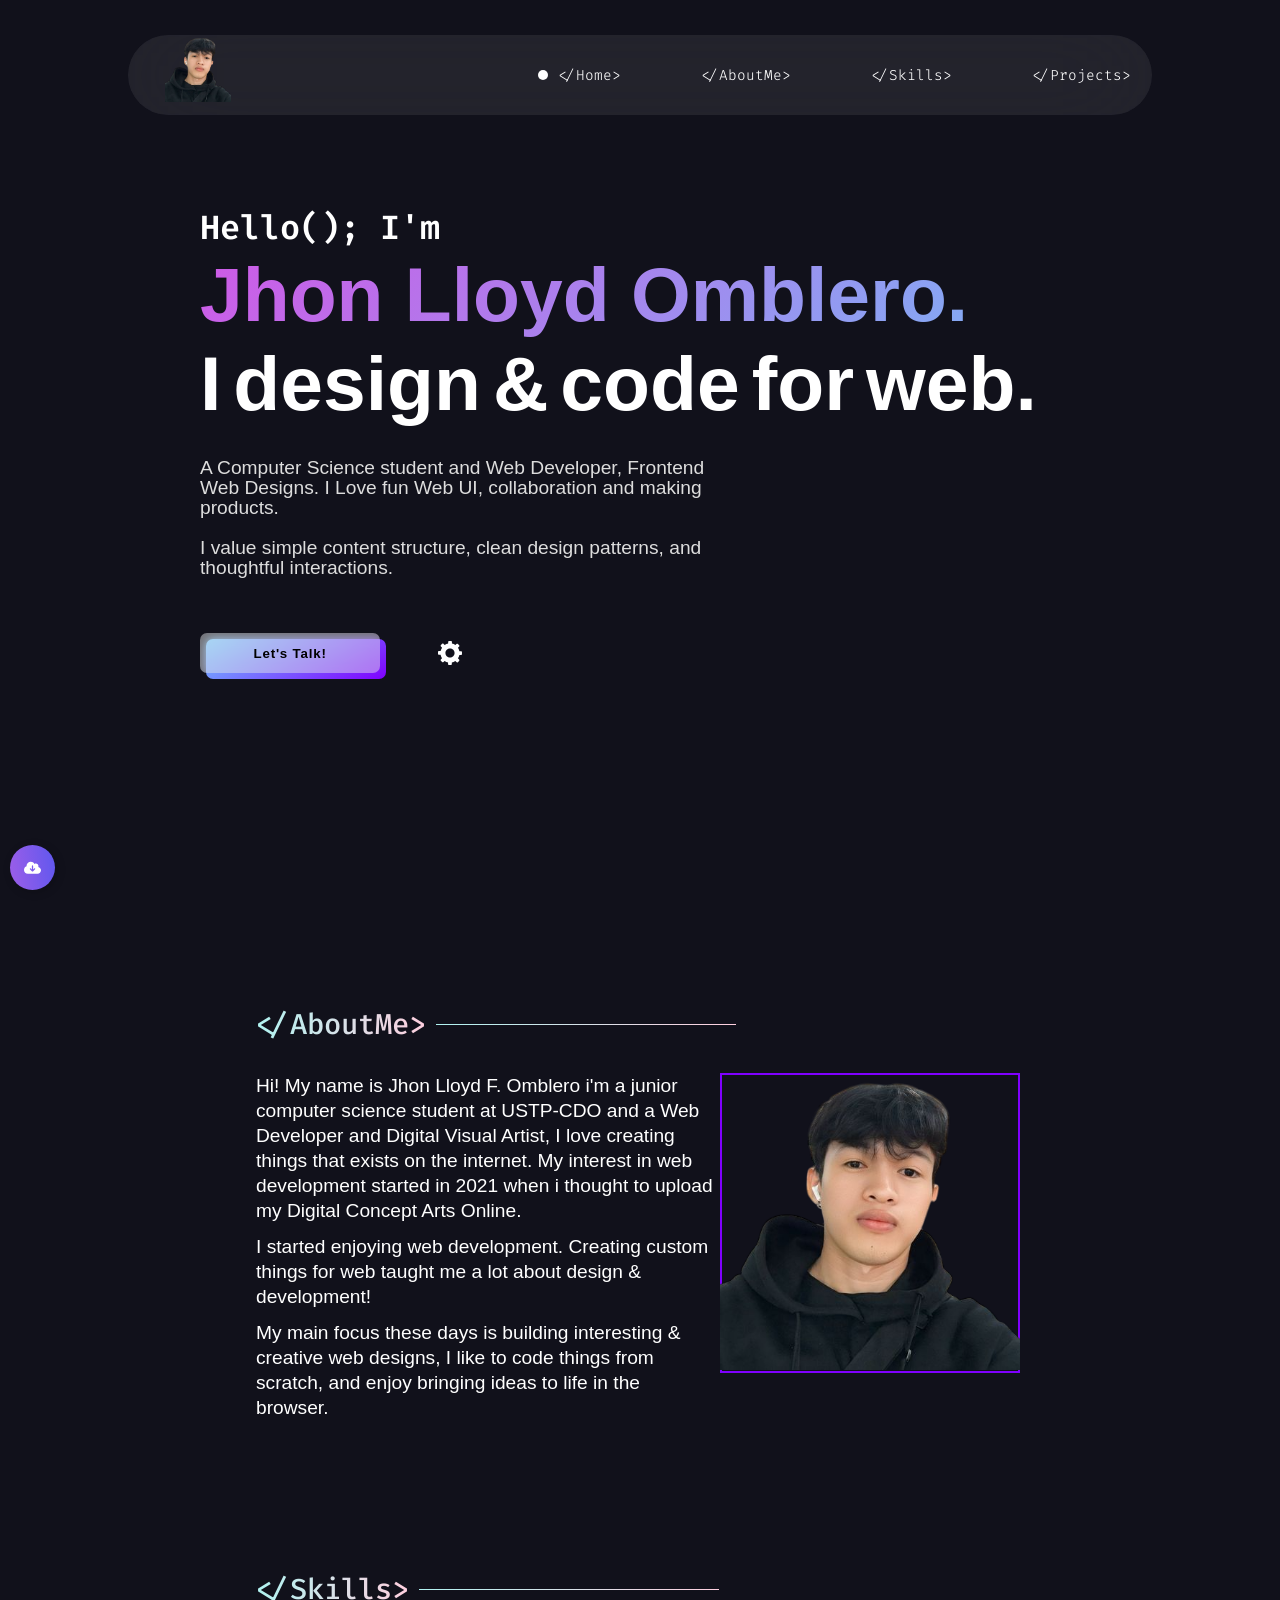
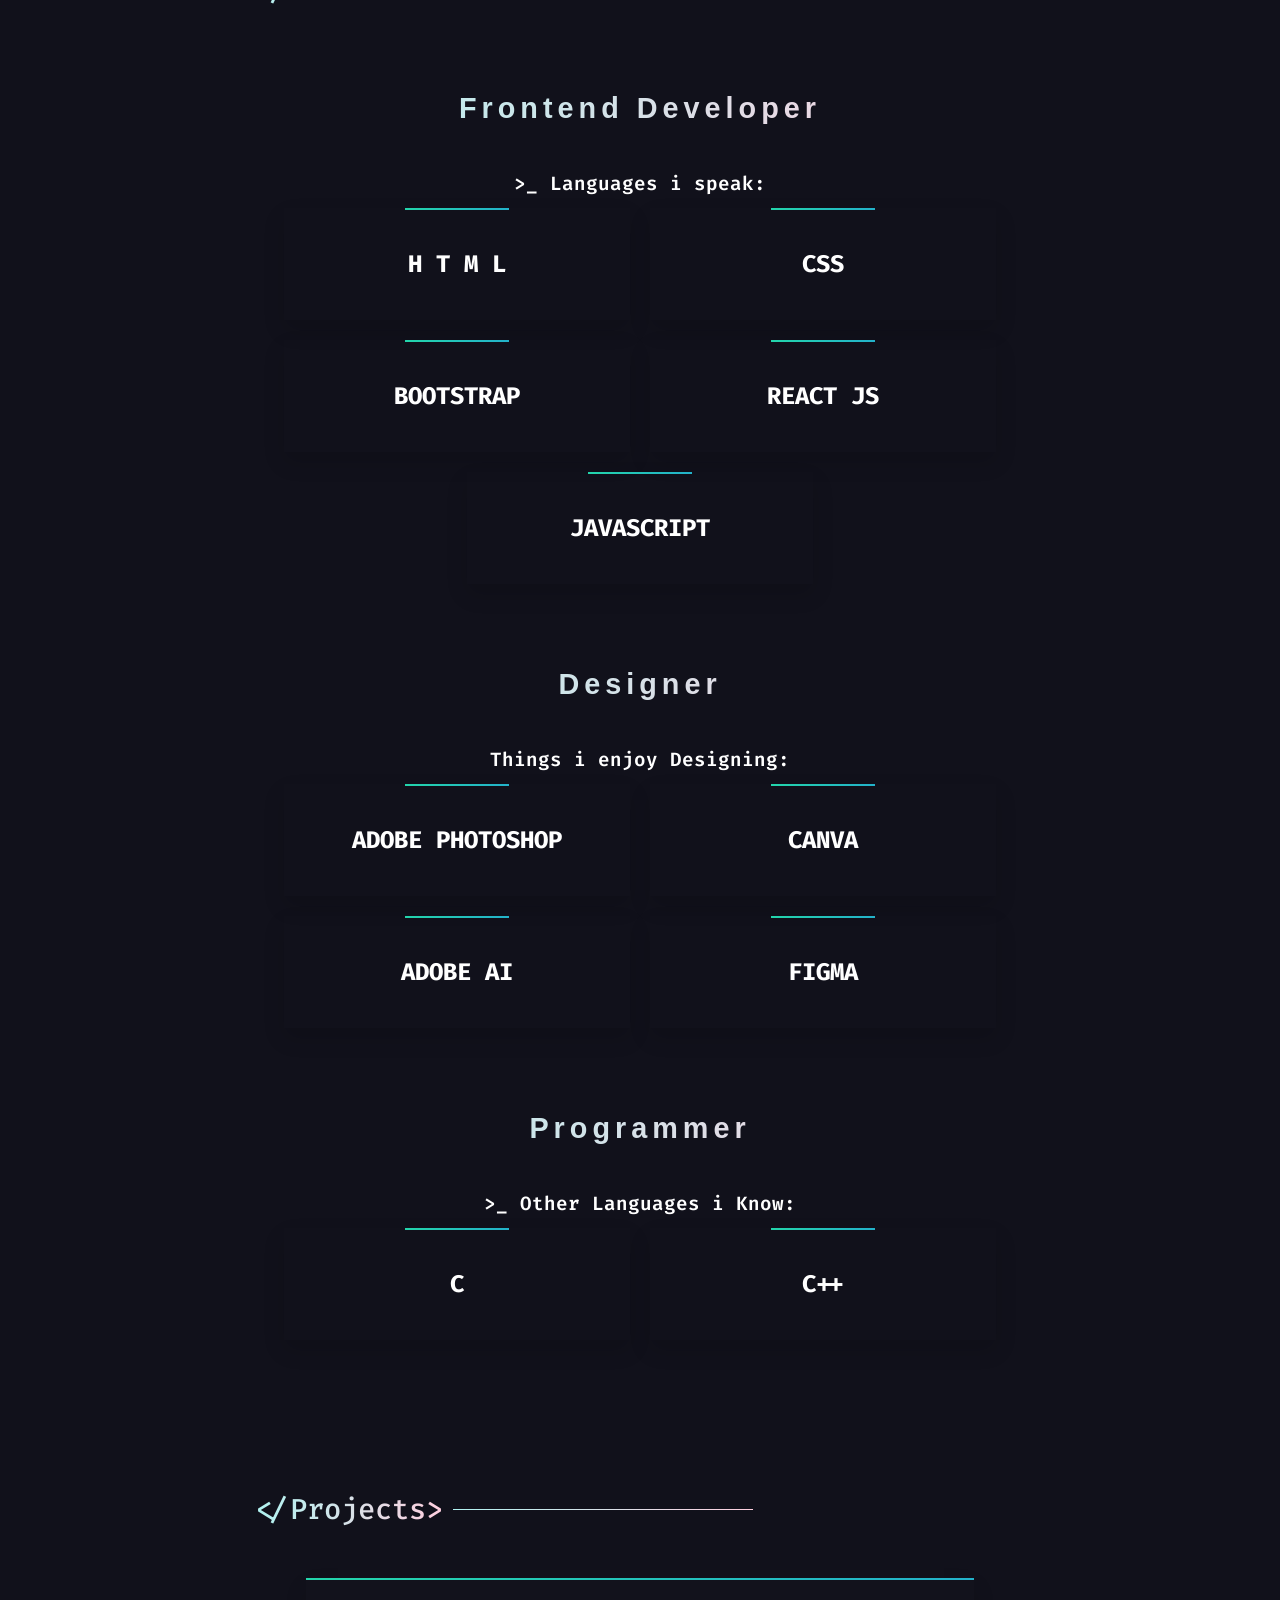
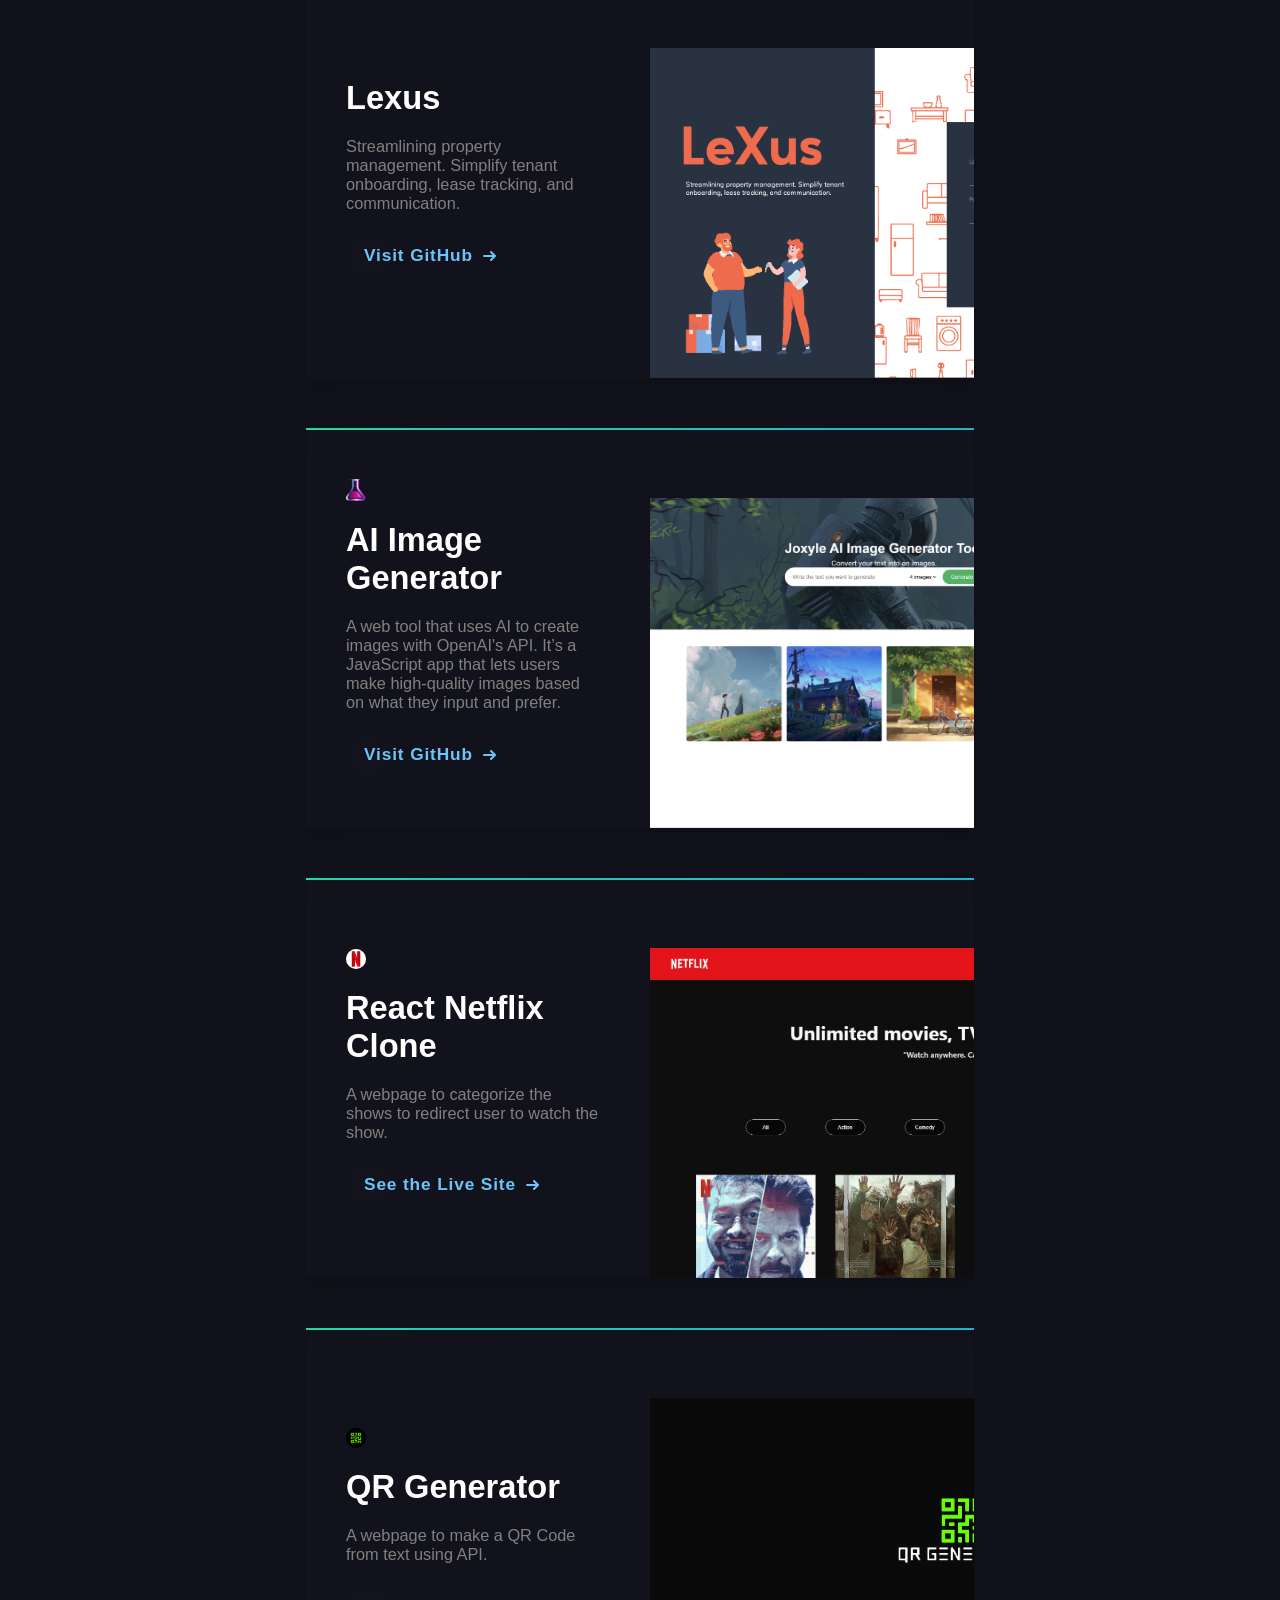
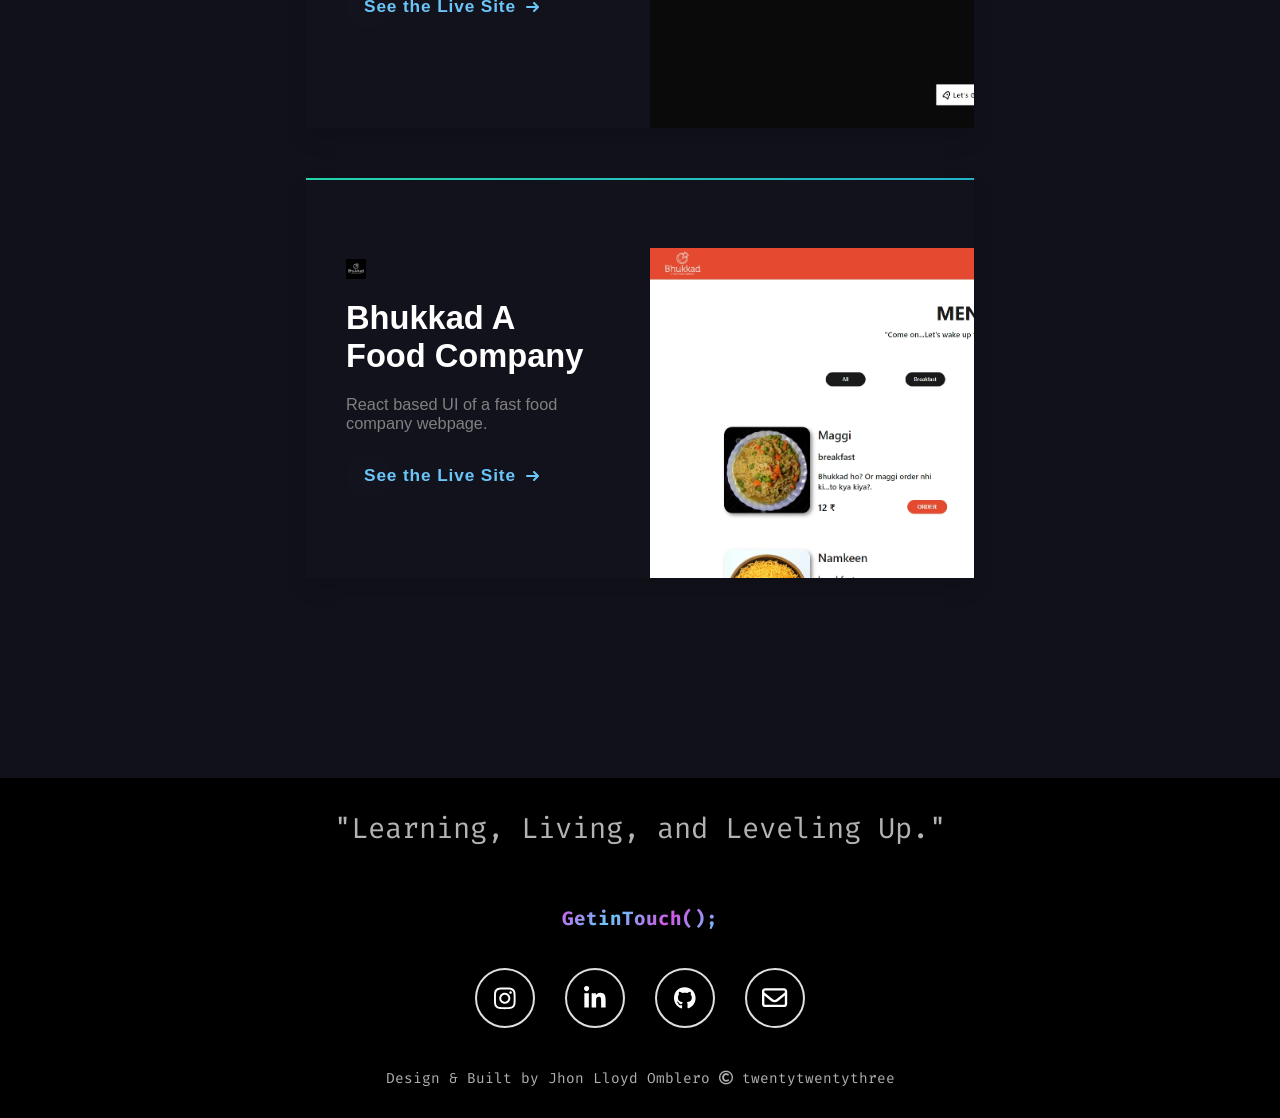
==== commit a4e9d8b7: "Added second project" ====
--- a/index.html
+++ b/index.html
@@ -246,6 +246,7 @@
             </div>
         </section>
         <!-- skills section ends -->
+
         <section class="projects-section-container" id="projects">
             <div class="projects-section-div">
                 <div class="section-heading"><article class="section-heading-article" tabindex="0"aria-label="My projects starts from here">&#60;/Projects&#62;</article><p class="sectionHeadingP"></p></div>
@@ -266,20 +267,21 @@
                     <div class="image-div"><img src="src/jpg/lexus.png" alt=""></div>
                 </div></a>
 <!-- ---------------------- -->
-                <a href="https://vinodjangid07.github.io/Aquaregia" target="_blank"><div class="project-box project-box2" id="project-box2">
+
+                <a href="https://github.com/joxyle-jhon/AI-Image-Generator-JavaScript.git" target="_blank"><div class="project-box project-box2" id="project-box2">
                     <div class="info-div">
                         <img src="src/svg/aquaregia-favicon.svg" alt="" class="faviconforProjectAquaregia">
-                        <article class="ProjectHeading">Aquaregia</article>
-                        <p class="ProjectDescription">A website for University Maharaja College fest "Aquaregia" for event registerations.</p>
+                        <article class="ProjectHeading">AI Image Generator</article>
+                        <p class="ProjectDescription">A web tool that uses AI to create images with OpenAI's API. It’s a JavaScript app that lets users make high-quality images based on what they input and prefer.</p>
                         <button class="cta">
-                            <span>See the Live Site</span>
+                            <span>Visit GitHub</span>
                             <svg viewBox="0 0 13 10" height="10px" width="15px">
                               <path d="M1,5 L11,5"></path>
                               <polyline points="8 1 12 5 8 9"></polyline>
                             </svg>
                           </button>
                     </div>
-                    <div class="image-div"><img src="src/webp/Aquaregia-project.webp" alt=""></div>
+                    <div class="image-div"><img src="src/jpg/ImageGenerator.png" alt=""></div>
             </div></a>
 
             <!-- ---------------------- -->
--- a/style.css
+++ b/style.css
@@ -1,16 +1,3 @@
-/* 
-██╗░░░██╗██╗███╗░░██╗░█████╗░██████╗░
-██║░░░██║██║████╗░██║██╔══██╗██╔══██╗
-╚██╗░██╔╝██║██╔██╗██║██║░░██║██║░░██║
-░╚████╔╝░██║██║╚████║██║░░██║██║░░██║
-░░╚██╔╝░░██║██║░╚███║╚█████╔╝██████╔╝
-░░░╚═╝░░░╚═╝╚═╝░░╚══╝░╚════╝░╚═════╝░
-░░░░░██╗░█████╗░███╗░░██╗░██████╗░██╗██████╗░
-░░░░░██║██╔══██╗████╗░██║██╔════╝░██║██╔══██╗
-░░░░░██║███████║██╔██╗██║██║░░██╗░██║██║░░██║
-██╗░░██║██╔══██║██║╚████║██║░░╚██╗██║██║░░██║
-╚█████╔╝██║░░██║██║░╚███║╚██████╔╝██║██████╔╝
-░╚════╝░╚═╝░░╚═╝╚═╝░░╚══╝░╚═════╝░╚═╝╚═════╝░ */
 * {
     box-sizing: border-box;
     margin: 0;
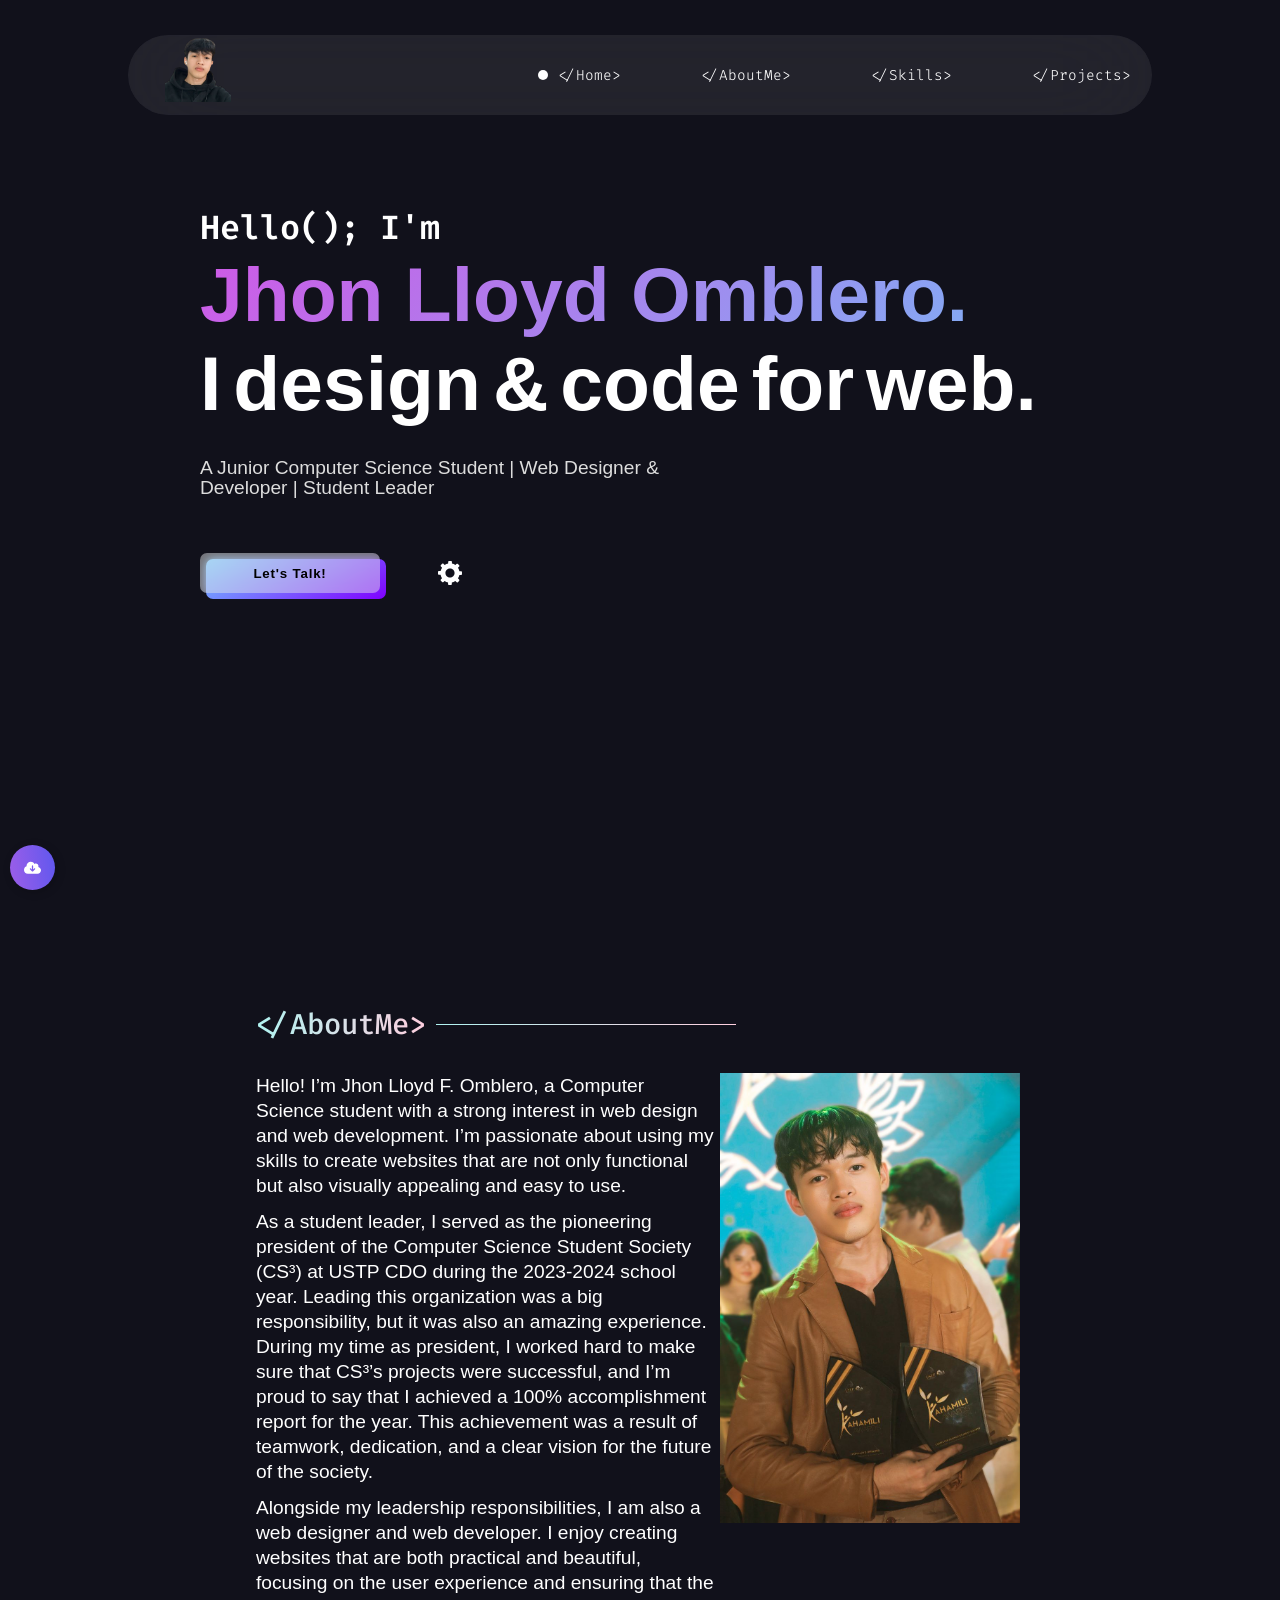
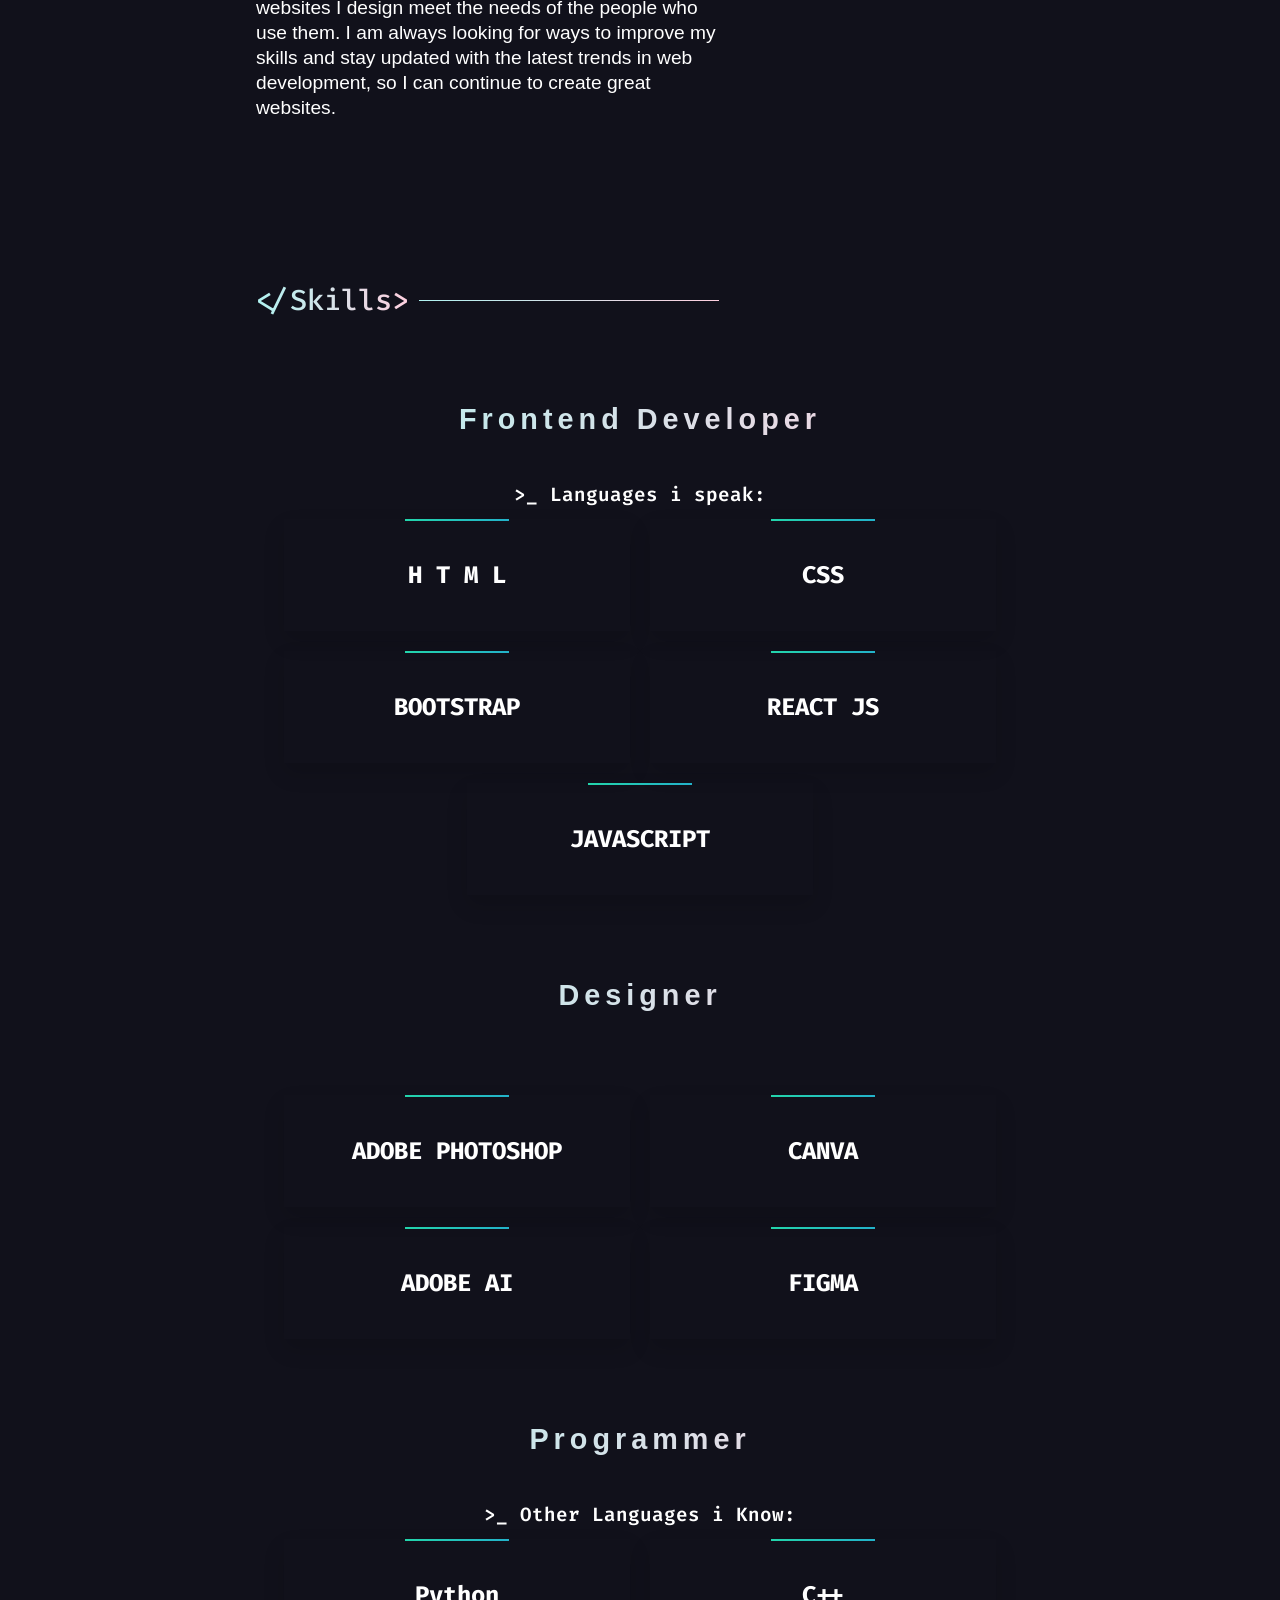
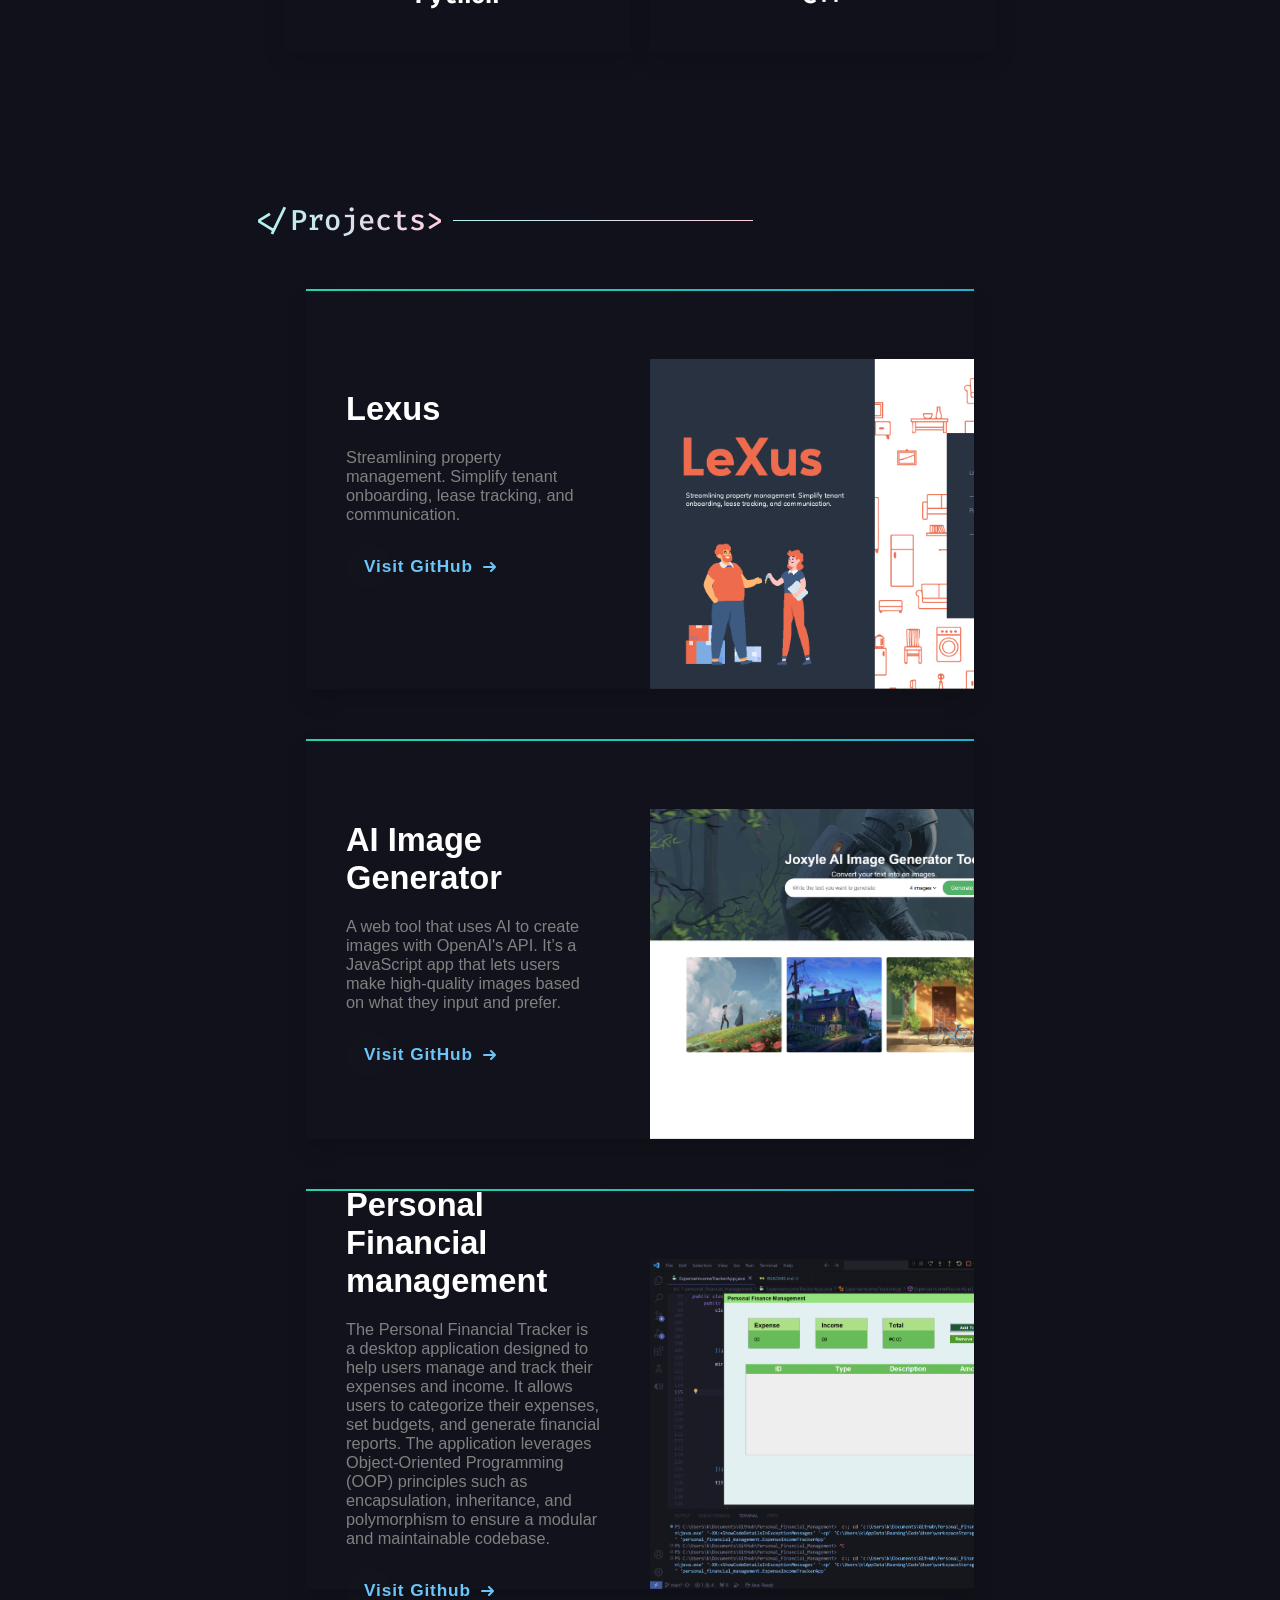
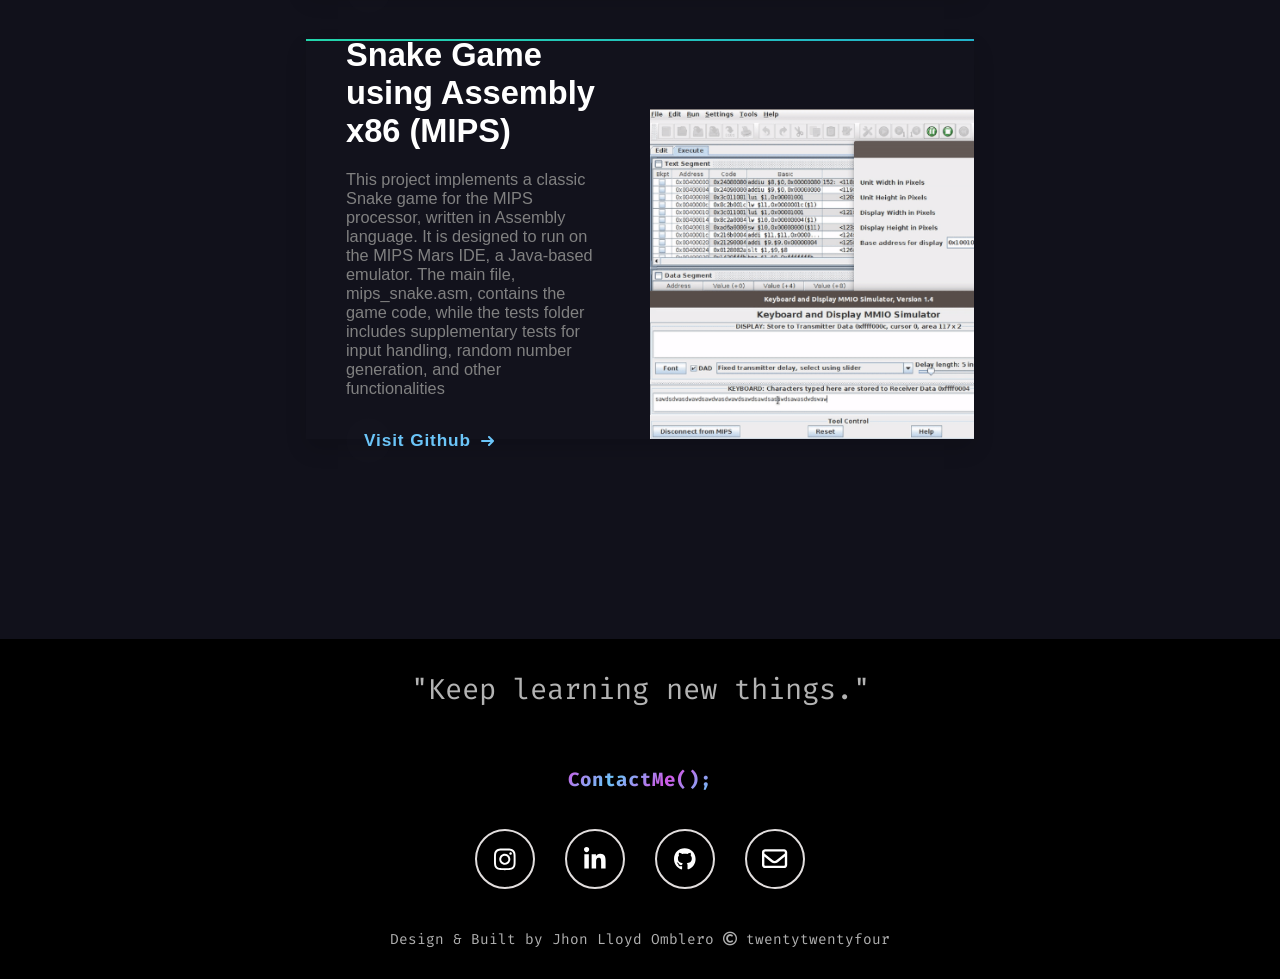
==== commit 2d3bef7c: "Update project section & contact" ====
--- a/index.html
+++ b/index.html
@@ -127,12 +127,11 @@
 
 
                 <article id="work" data-aos="fade-up"data-aos-delay="400"><div><p class="jello">I</p></div><div><p class="jello">d</p><p class="jello">e</p><p class="jello">s</p><p class="jello">i</p><p class="jello">g</p><p class="jello">n</p></div><div><p class="jello">&</p></div><div><p class="jello">c</p><p class="jello">o</p><p class="jello">d</p><p class="jello">e</p></div><div><p class="jello">f</p><p class="jello">o</p><p class="jello">r</p></div><div><p class="jello">w</p><p class="jello">e</p><p class="jello">b</p><p class="jello">.</p></div></article>
-                <p id="info-para" data-aos="fade-up"data-aos-delay="600">A Computer Science student and Web Developer, Frontend Web Designs. I Love fun Web UI, collaboration and making products.<br> 
-                    <br> I value simple content structure, clean design patterns, and thoughtful interactions.</p>
+                <p id="info-para" data-aos="fade-up"data-aos-delay="600">A Junior Computer Science Student | Web Designer & Developer | Student Leader<br> 
                 <div class="contact-btn-div"data-aos="fade-up"
                 data-aos-delay="800">
                 
-                    <a href="mailto:infovinodjangid@gmail.com" tabindex="-1">
+                    <a href="mailto:omblero.jhonlloyd.04@gmail.com" tabindex="-1">
                         <button class="letsTalkBtn">
                             <p class="letsTalkBtn-text">Let's Talk!</p>
                             <span class="letsTalkBtn-BG"></span>
@@ -171,17 +170,22 @@
                 
                 <div class="info-dp-section">
                     <div class="about-info">
-                        <p tabindex="0">Hi! My name is Jhon Lloyd F. Omblero i'm a junior computer science student at USTP-CDO and a Web Developer and Digital Visual Artist, I love creating things that exists on the internet. My interest in web development started in 2021 when i thought to upload my Digital Concept Arts Online.</p> <br>
-                        <p tabindex="0">I started enjoying web development. Creating custom things for web taught me a lot about design & development! </p> <br>
-                           <p tabindex="0"> My main focus these days is building interesting & creative web designs, I like to code things from scratch, and enjoy bringing ideas to life in the browser.</p>
-
-                    </div>
-
-                    <div class="dp" data-aos="fade-up"><img src="src/png/logohead.png" alt="Jhon Lloyd Omblero" tabindex="0" aria-label="image of vinod"></div>
+                        <p tabindex="0">Hello! I’m Jhon Lloyd F. Omblero, a Computer Science student with a strong interest in web design and web development. I’m passionate about using my skills to create websites that are not only functional but also visually appealing and easy to use.</p> <br>
+                        <p tabindex="0">As a student leader, I served as the pioneering president of the Computer Science Student Society (CS³) at USTP CDO during the 2023-2024 school year. Leading this organization was a big responsibility, but it was also an amazing experience. During my time as president, I worked hard to make sure that CS³’s projects were successful, and I’m proud to say that I achieved a 100% accomplishment report for the year. This achievement was a result of teamwork, dedication, and a clear vision for the future of the society.</p> <br>
+                        <p tabindex="0">Alongside my leadership responsibilities, I am also a web designer and web developer. I enjoy creating websites that are both practical and beautiful, focusing on the user experience and ensuring that the websites I design meet the needs of the people who use them. I am always looking for ways to improve my skills and stay updated with the latest trends in web development, so I can continue to create great websites.</p> <br>
+
+
+                    </div>
+
+                    <div class="dp" data-aos="fade-up"><img src="src/jpg/profile-about.jpg" alt="Jhon Lloyd Omblero" tabindex="0" aria-label="image of jhon lloyd"></div>
                 </div>
             </div>
         </section>
         <!-- about section ends  -->
+
+
+
+        <!-- Skills  -->
         
         <section class="skills-section-container" id="skills">
             <div class="skills-section">
@@ -236,7 +240,7 @@
                     <div class="languages-i-know language-speak" data-aos="fade-up"><article>>_ Other Languages i Know:</article></div>
                     <div class="programming-section languages-section">
 
-                        <div class="language-name language-name" data-aos="fade-up" id="c"><article tabindex="0"aria-label="C a programming language">C</article>
+                        <div class="language-name language-name" data-aos="fade-up" id="python"><article tabindex="0"aria-label="Python a programming language">Python</article>
                        </div>
                         <div class="language-name language-name" data-aos="fade-up"id="cpp"><article tabindex="0"aria-label="C plus plus a programming language">C++</article>
                            </div>  
@@ -270,7 +274,7 @@
 
                 <a href="https://github.com/joxyle-jhon/AI-Image-Generator-JavaScript.git" target="_blank"><div class="project-box project-box2" id="project-box2">
                     <div class="info-div">
-                        <img src="src/svg/aquaregia-favicon.svg" alt="" class="faviconforProjectAquaregia">
+                        <img src="" alt="" class="faviconforProjectAquaregia">
                         <article class="ProjectHeading">AI Image Generator</article>
                         <p class="ProjectDescription">A web tool that uses AI to create images with OpenAI's API. It’s a JavaScript app that lets users make high-quality images based on what they input and prefer.</p>
                         <button class="cta">
@@ -285,56 +289,41 @@
             </div></a>
 
             <!-- ---------------------- -->
-            <a href="https://react-netflix-clone20.netlify.app/" target="_blank"><div class="project-box project-box3" id="project-box3">
+            <a href="https://github.com/joxyle-jhon/Personal_Financial_Management.git" target="_blank"><div class="project-box project-box3" id="project-box3">
                 <div class="info-div">
-                    <img src="src/ico/netflixfavicon.ico" alt="" class="faviconforProject">
-                    <article class="ProjectHeading">React Netflix Clone</article>
-                    <p class="ProjectDescription">A webpage to categorize the shows to redirect user to watch the show.</p>
+                    <img src="" alt="" class="faviconforProject">
+                    <article class="ProjectHeading">Personal Financial management</article>
+                    <p class="ProjectDescription">The Personal Financial Tracker is a desktop application designed to help users manage and track their expenses and income. It allows users to categorize their expenses, set budgets, and generate financial reports. The application leverages Object-Oriented Programming (OOP) principles such as encapsulation, inheritance, and polymorphism to ensure a modular and maintainable codebase.</p>
                     <button class="cta">
-                        <span>See the Live Site</span>
+                        <span>Visit Github</span>
                         <svg viewBox="0 0 13 10" height="10px" width="15px">
                           <path d="M1,5 L11,5"></path>
                           <polyline points="8 1 12 5 8 9"></polyline>
                         </svg>
                       </button>
                 </div>
-                <div class="image-div"><img src="src/webp/NetflixCloneProject.webp" alt=""></div>
+                <div class="image-div"><img src="src/jpg/personalFM.png" alt=""></div>
         </div></a>
 
         <!-- ---------------------- -->
-        <a href="https://vinodjangid07.github.io/QR-Generator/" target="_blank"><div class="project-box project-box4" id="project-box4">
+        <a href="https://github.com/joxyle-jhon/CAO-Final-Projects.git" target="_blank"><div class="project-box project-box4" id="project-box4">
             <div class="info-div">
-                <img src="src/png/qrcodefavicon.png" alt="" class="faviconforProjectAquaregia">
-                <article class="ProjectHeading">QR Generator</article>
-                <p class="ProjectDescription">A webpage to make a QR Code from text using API.</p>
+                <img src="" alt="" class="faviconforProjectAquaregia">
+                <article class="ProjectHeading">Snake Game using Assembly x86 (MIPS)</article>
+                <p class="ProjectDescription">This project implements a classic Snake game for the MIPS processor, written in Assembly language. It is designed to run on the MIPS Mars IDE, a Java-based emulator. The main file, mips_snake.asm, contains the game code, while the tests folder includes supplementary tests for input handling, random number generation, and other functionalities</p>
                 <button class="cta">
-                    <span>See the Live Site</span>
+                    <span>Visit Github</span>
                     <svg viewBox="0 0 13 10" height="10px" width="15px">
                       <path d="M1,5 L11,5"></path>
                       <polyline points="8 1 12 5 8 9"></polyline>
                     </svg>
                   </button>
             </div>
-            <div class="image-div"><img src="src/webp/QRgeneratorProject.webp" alt=""></div>
+            <div class="image-div"><img src="src/jpg/SnakeGame.png" alt=""></div>
     </div></a>
 
      <!-- ---------------------- -->
-     <a href="https://vinodjangid07.github.io/Food-Menu/" target="_blank"><div class="project-box project-box5" id="project-box5">
-        <div class="info-div">
-            <img src="src/ico/foodmenufavicon.ico" alt="" class="faviconforProjectAquaregia">
-            <article class="ProjectHeading">Bhukkad A Food Company</article>
-            <p class="ProjectDescription">React based UI of a fast food company webpage.</p>
-            <button class="cta">
-                <span>See the Live Site</span>
-                <svg viewBox="0 0 13 10" height="10px" width="15px">
-                  <path d="M1,5 L11,5"></path>
-                  <polyline points="8 1 12 5 8 9"></polyline>
-                </svg>
-              </button>
-        </div>
-        <div class="image-div"><img src="src/webp/FoodMenuProject.webp" alt=""></div>
-</div></a>
-        
+
         </div>
         </div>
         </section>
@@ -346,24 +335,24 @@
         
         <button class="fas" id="backtotopbutton" onclick="scrolltoTopfunction()"><article aria-label="Back to top">&#8592;BACK TO TOP</article></button>
         <div class="footercontainer">
-            <div class="two-words"><article tabindex="0"aria-label="Learning, Living, and Leveling Up, my quote">"Learning, Living, and Leveling Up."</article></div>
+            <div class="two-words"><article tabindex="0"aria-label="Learning, Living, and Leveling Up, my quote">"Keep learning new things."</article></div>
             <div class="social-media-container">
-                <div class="getintouch-heading"><article>GetinTouch();</article></div>
+                <div class="getintouch-heading"><article>ContactMe();</article></div>
                 <div class="logos">
-            <a href="https://instagram.com/its_.me._vinod?igshid=YmMyMTA2MsY=" target="_blank"tabindex="0"aria-label="My instagram"><svg viewBox="0 0 448 512" class="SocialHandle"><path d="M224.1 141c-63.6 0-114.9 51.3-114.9 114.9s51.3 114.9 114.9 114.9S339 319.5 339 255.9 287.7 141 224.1 141zm0 189.6c-41.1 0-74.7-33.5-74.7-74.7s33.5-74.7 74.7-74.7 74.7 33.5 74.7 74.7-33.6 74.7-74.7 74.7zm146.4-194.3c0 14.9-12 26.8-26.8 26.8-14.9 0-26.8-12-26.8-26.8s12-26.8 26.8-26.8 26.8 12 26.8 26.8zm76.1 27.2c-1.7-35.9-9.9-67.7-36.2-93.9-26.2-26.2-58-34.4-93.9-36.2-37-2.1-147.9-2.1-184.9 0-35.8 1.7-67.6 9.9-93.9 36.1s-34.4 58-36.2 93.9c-2.1 37-2.1 147.9 0 184.9 1.7 35.9 9.9 67.7 36.2 93.9s58 34.4 93.9 36.2c37 2.1 147.9 2.1 184.9 0 35.9-1.7 67.7-9.9 93.9-36.2 26.2-26.2 34.4-58 36.2-93.9 2.1-37 2.1-147.8 0-184.8zM398.8 388c-7.8 19.6-22.9 34.7-42.6 42.6-29.5 11.7-99.5 9-132.1 9s-102.7 2.6-132.1-9c-19.6-7.8-34.7-22.9-42.6-42.6-11.7-29.5-9-99.5-9-132.1s-2.6-102.7 9-132.1c7.8-19.6 22.9-34.7 42.6-42.6 29.5-11.7 99.5-9 132.1-9s102.7-2.6 132.1 9c19.6 7.8 34.7 22.9 42.6 42.6 11.7 29.5 9 99.5 9 132.1s2.7 102.7-9 132.1z"/></svg></a>
-
-
-            <a href="https://www.linkedin.com/in/vinod-jangid-b401111a1?original_referer="target="_blank"aria-label="My Linkdin"><svg class="SocialHandle" viewBox="0 0 448 512"><path d="M100.28 448H7.4V148.9h92.88zM53.79 108.1C24.09 108.1 0 83.5 0 53.8a53.79 53.79 0 0 1 107.58 0c0 29.7-24.1 54.3-53.79 54.3zM447.9 448h-92.68V302.4c0-34.7-.7-79.2-48.29-79.2-48.29 0-55.69 37.7-55.69 76.7V448h-92.78V148.9h89.08v40.8h1.3c12.4-23.5 42.69-48.3 87.88-48.3 94 0 111.28 61.9 111.28 142.3V448z"/></svg></a>
-
-
-            <a href="https://github.com/vinodjangid07"target="_blank" aria-label="My github"><svg viewBox="0 0 496 512"class="SocialHandle"><path d="M165.9 397.4c0 2-2.3 3.6-5.2 3.6-3.3.3-5.6-1.3-5.6-3.6 0-2 2.3-3.6 5.2-3.6 3-.3 5.6 1.3 5.6 3.6zm-31.1-4.5c-.7 2 1.3 4.3 4.3 4.9 2.6 1 5.6 0 6.2-2s-1.3-4.3-4.3-5.2c-2.6-.7-5.5.3-6.2 2.3zm44.2-1.7c-2.9.7-4.9 2.6-4.6 4.9.3 2 2.9 3.3 5.9 2.6 2.9-.7 4.9-2.6 4.6-4.6-.3-1.9-3-3.2-5.9-2.9zM244.8 8C106.1 8 0 113.3 0 252c0 110.9 69.8 205.8 169.5 239.2 12.8 2.3 17.3-5.6 17.3-12.1 0-6.2-.3-40.4-.3-61.4 0 0-70 15-84.7-29.8 0 0-11.4-29.1-27.8-36.6 0 0-22.9-15.7 1.6-15.4 0 0 24.9 2 38.6 25.8 21.9 38.6 58.6 27.5 72.9 20.9 2.3-16 8.8-27.1 16-33.7-55.9-6.2-112.3-14.3-112.3-110.5 0-27.5 7.6-41.3 23.6-58.9-2.6-6.5-11.1-33.3 2.6-67.9 20.9-6.5 69 27 69 27 20-5.6 41.5-8.5 62.8-8.5s42.8 2.9 62.8 8.5c0 0 48.1-33.6 69-27 13.7 34.7 5.2 61.4 2.6 67.9 16 17.7 25.8 31.5 25.8 58.9 0 96.5-58.9 104.2-114.8 110.5 9.2 7.9 17 22.9 17 46.4 0 33.7-.3 75.4-.3 83.6 0 6.5 4.6 14.4 17.3 12.1C428.2 457.8 496 362.9 496 252 496 113.3 383.5 8 244.8 8zM97.2 352.9c-1.3 1-1 3.3.7 5.2 1.6 1.6 3.9 2.3 5.2 1 1.3-1 1-3.3-.7-5.2-1.6-1.6-3.9-2.3-5.2-1zm-10.8-8.1c-.7 1.3.3 2.9 2.3 3.9 1.6 1 3.6.7 4.3-.7.7-1.3-.3-2.9-2.3-3.9-2-.6-3.6-.3-4.3.7zm32.4 35.6c-1.6 1.3-1 4.3 1.3 6.2 2.3 2.3 5.2 2.6 6.5 1 1.3-1.3.7-4.3-1.3-6.2-2.2-2.3-5.2-2.6-6.5-1zm-11.4-14.7c-1.6 1-1.6 3.6 0 5.9 1.6 2.3 4.3 3.3 5.6 2.3 1.6-1.3 1.6-3.9 0-6.2-1.4-2.3-4-3.3-5.6-2z"/></svg></a>
-
-
-            <a href="mailto:infovinodjangid@gmail.com" target="_blank"aria-label="My G mail"><svg id="GmailLogo" viewBox="0 0 512 512"><path d="M64 112c-8.8 0-16 7.2-16 16v22.1L220.5 291.7c20.7 17 50.4 17 71.1 0L464 150.1V128c0-8.8-7.2-16-16-16H64zM48 212.2V384c0 8.8 7.2 16 16 16H448c8.8 0 16-7.2 16-16V212.2L322 328.8c-38.4 31.5-93.7 31.5-132 0L48 212.2zM0 128C0 92.7 28.7 64 64 64H448c35.3 0 64 28.7 64 64V384c0 35.3-28.7 64-64 64H64c-35.3 0-64-28.7-64-64V128z"/></svg></a>
+            <a href="https://www.instagram.com/joxylejhon/" target="_blank"tabindex="0"aria-label="My instagram"><svg viewBox="0 0 448 512" class="SocialHandle"><path d="M224.1 141c-63.6 0-114.9 51.3-114.9 114.9s51.3 114.9 114.9 114.9S339 319.5 339 255.9 287.7 141 224.1 141zm0 189.6c-41.1 0-74.7-33.5-74.7-74.7s33.5-74.7 74.7-74.7 74.7 33.5 74.7 74.7-33.6 74.7-74.7 74.7zm146.4-194.3c0 14.9-12 26.8-26.8 26.8-14.9 0-26.8-12-26.8-26.8s12-26.8 26.8-26.8 26.8 12 26.8 26.8zm76.1 27.2c-1.7-35.9-9.9-67.7-36.2-93.9-26.2-26.2-58-34.4-93.9-36.2-37-2.1-147.9-2.1-184.9 0-35.8 1.7-67.6 9.9-93.9 36.1s-34.4 58-36.2 93.9c-2.1 37-2.1 147.9 0 184.9 1.7 35.9 9.9 67.7 36.2 93.9s58 34.4 93.9 36.2c37 2.1 147.9 2.1 184.9 0 35.9-1.7 67.7-9.9 93.9-36.2 26.2-26.2 34.4-58 36.2-93.9 2.1-37 2.1-147.8 0-184.8zM398.8 388c-7.8 19.6-22.9 34.7-42.6 42.6-29.5 11.7-99.5 9-132.1 9s-102.7 2.6-132.1-9c-19.6-7.8-34.7-22.9-42.6-42.6-11.7-29.5-9-99.5-9-132.1s-2.6-102.7 9-132.1c7.8-19.6 22.9-34.7 42.6-42.6 29.5-11.7 99.5-9 132.1-9s102.7-2.6 132.1 9c19.6 7.8 34.7 22.9 42.6 42.6 11.7 29.5 9 99.5 9 132.1s2.7 102.7-9 132.1z"/></svg></a>
+
+
+            <a href="https://www.linkedin.com/in/jhon-lloyd-omblero-347082274/"target="_blank"aria-label="My Linkdin"><svg class="SocialHandle" viewBox="0 0 448 512"><path d="M100.28 448H7.4V148.9h92.88zM53.79 108.1C24.09 108.1 0 83.5 0 53.8a53.79 53.79 0 0 1 107.58 0c0 29.7-24.1 54.3-53.79 54.3zM447.9 448h-92.68V302.4c0-34.7-.7-79.2-48.29-79.2-48.29 0-55.69 37.7-55.69 76.7V448h-92.78V148.9h89.08v40.8h1.3c12.4-23.5 42.69-48.3 87.88-48.3 94 0 111.28 61.9 111.28 142.3V448z"/></svg></a>
+
+
+            <a href="https://github.com/joxyle-jhon"target="_blank" aria-label="My github"><svg viewBox="0 0 496 512"class="SocialHandle"><path d="M165.9 397.4c0 2-2.3 3.6-5.2 3.6-3.3.3-5.6-1.3-5.6-3.6 0-2 2.3-3.6 5.2-3.6 3-.3 5.6 1.3 5.6 3.6zm-31.1-4.5c-.7 2 1.3 4.3 4.3 4.9 2.6 1 5.6 0 6.2-2s-1.3-4.3-4.3-5.2c-2.6-.7-5.5.3-6.2 2.3zm44.2-1.7c-2.9.7-4.9 2.6-4.6 4.9.3 2 2.9 3.3 5.9 2.6 2.9-.7 4.9-2.6 4.6-4.6-.3-1.9-3-3.2-5.9-2.9zM244.8 8C106.1 8 0 113.3 0 252c0 110.9 69.8 205.8 169.5 239.2 12.8 2.3 17.3-5.6 17.3-12.1 0-6.2-.3-40.4-.3-61.4 0 0-70 15-84.7-29.8 0 0-11.4-29.1-27.8-36.6 0 0-22.9-15.7 1.6-15.4 0 0 24.9 2 38.6 25.8 21.9 38.6 58.6 27.5 72.9 20.9 2.3-16 8.8-27.1 16-33.7-55.9-6.2-112.3-14.3-112.3-110.5 0-27.5 7.6-41.3 23.6-58.9-2.6-6.5-11.1-33.3 2.6-67.9 20.9-6.5 69 27 69 27 20-5.6 41.5-8.5 62.8-8.5s42.8 2.9 62.8 8.5c0 0 48.1-33.6 69-27 13.7 34.7 5.2 61.4 2.6 67.9 16 17.7 25.8 31.5 25.8 58.9 0 96.5-58.9 104.2-114.8 110.5 9.2 7.9 17 22.9 17 46.4 0 33.7-.3 75.4-.3 83.6 0 6.5 4.6 14.4 17.3 12.1C428.2 457.8 496 362.9 496 252 496 113.3 383.5 8 244.8 8zM97.2 352.9c-1.3 1-1 3.3.7 5.2 1.6 1.6 3.9 2.3 5.2 1 1.3-1 1-3.3-.7-5.2-1.6-1.6-3.9-2.3-5.2-1zm-10.8-8.1c-.7 1.3.3 2.9 2.3 3.9 1.6 1 3.6.7 4.3-.7.7-1.3-.3-2.9-2.3-3.9-2-.6-3.6-.3-4.3.7zm32.4 35.6c-1.6 1.3-1 4.3 1.3 6.2 2.3 2.3 5.2 2.6 6.5 1 1.3-1.3.7-4.3-1.3-6.2-2.2-2.3-5.2-2.6-6.5-1zm-11.4-14.7c-1.6 1-1.6 3.6 0 5.9 1.6 2.3 4.3 3.3 5.6 2.3 1.6-1.3 1.6-3.9 0-6.2-1.4-2.3-4-3.3-5.6-2z"/></svg></a>
+
+
+            <a href="mailto:omblero.jhonlloyd.04@gmail.com" target="_blank"aria-label="My G mail"><svg id="GmailLogo" viewBox="0 0 512 512"><path d="M64 112c-8.8 0-16 7.2-16 16v22.1L220.5 291.7c20.7 17 50.4 17 71.1 0L464 150.1V128c0-8.8-7.2-16-16-16H64zM48 212.2V384c0 8.8 7.2 16 16 16H448c8.8 0 16-7.2 16-16V212.2L322 328.8c-38.4 31.5-93.7 31.5-132 0L48 212.2zM0 128C0 92.7 28.7 64 64 64H448c35.3 0 64 28.7 64 64V384c0 35.3-28.7 64-64 64H64c-35.3 0-64-28.7-64-64V128z"/></svg></a>
         </div>
             </div>
             <div class="footer-bottom">
-                <article>Design & Built by Jhon Lloyd Omblero <i class="far fa-copyright"></i> twentytwentythree</article>
+                <article>Design & Built by Jhon Lloyd Omblero <i class="far fa-copyright"></i> twentytwentyfour</article>
             </div>
         </div>
 
@@ -381,7 +370,7 @@
 
 <script>
     function openURL() {
-    var url = "src/pdf/Jhon Lloyd Omblero Resume.pdf";
+    var url = "src/pdf/Resume_Jhon Lloyd F. Omblero.pdf";
 
     window.open(url, '_blank');
   }
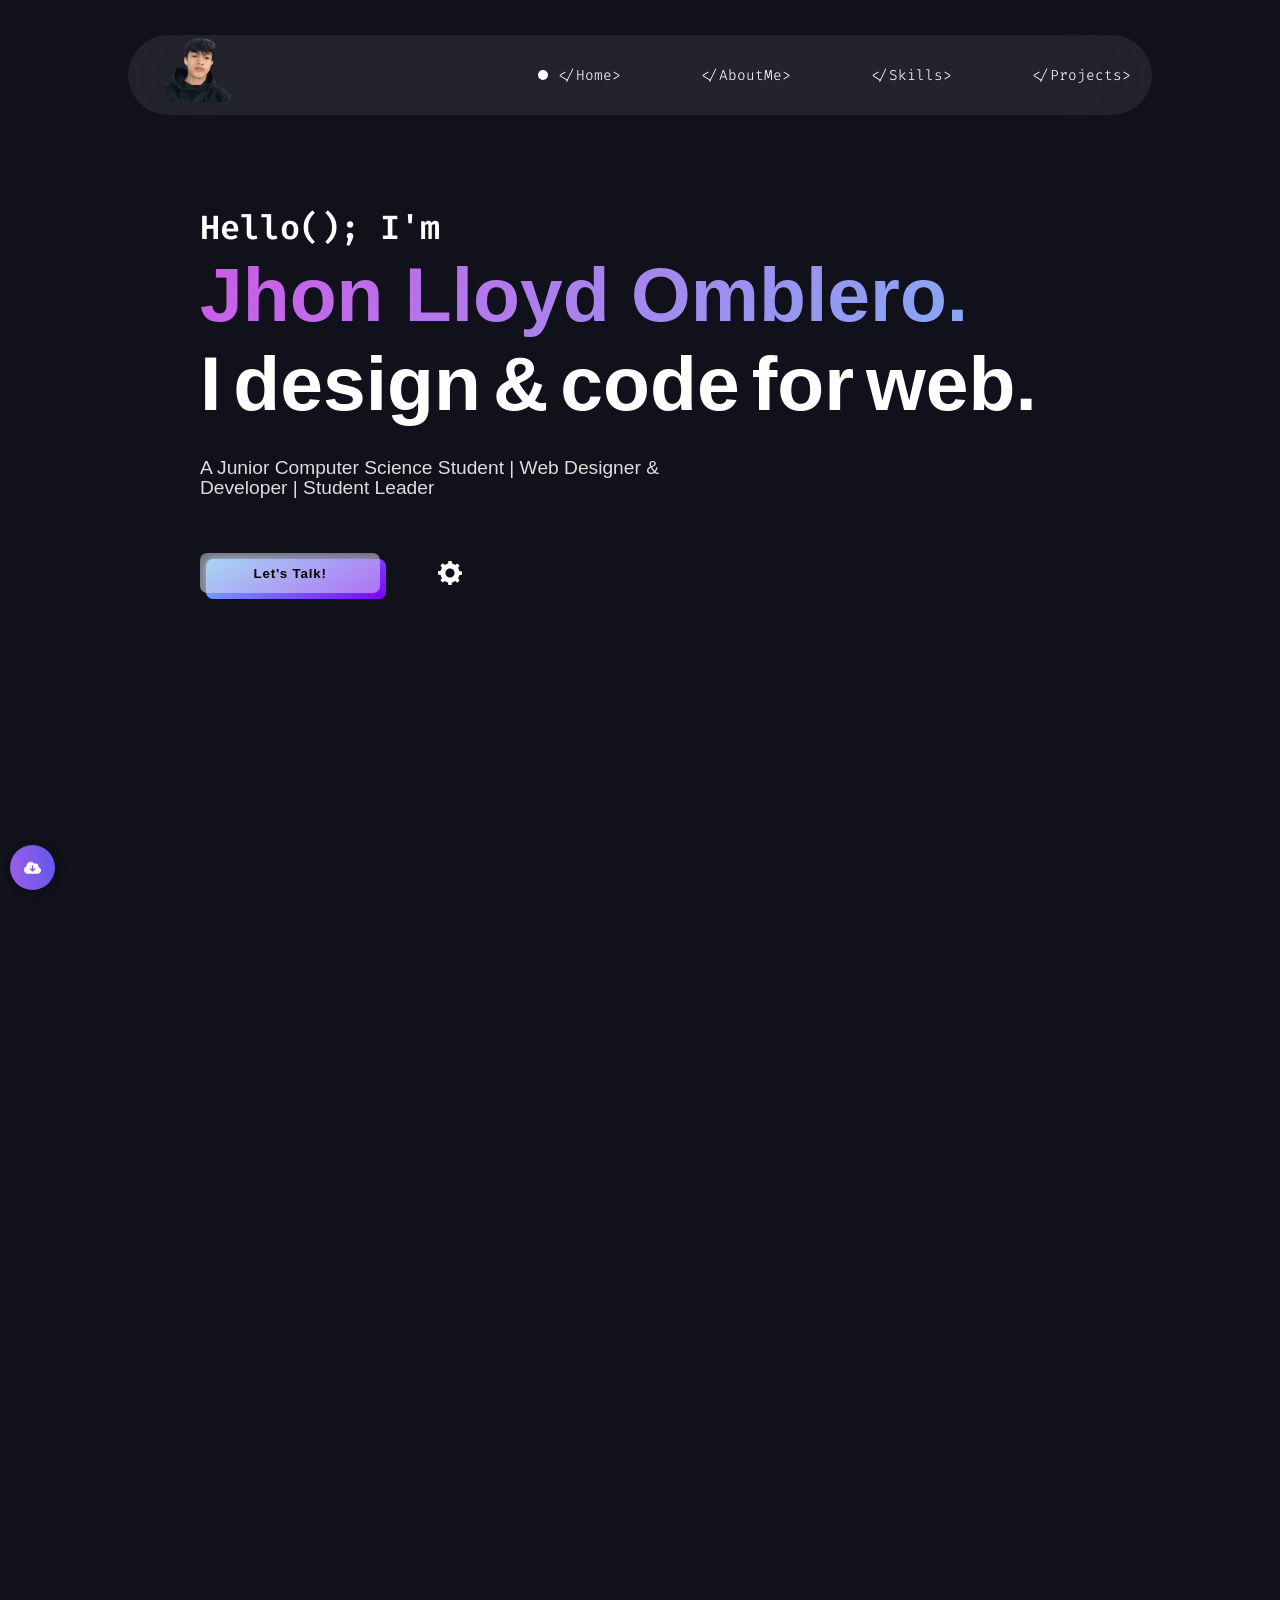
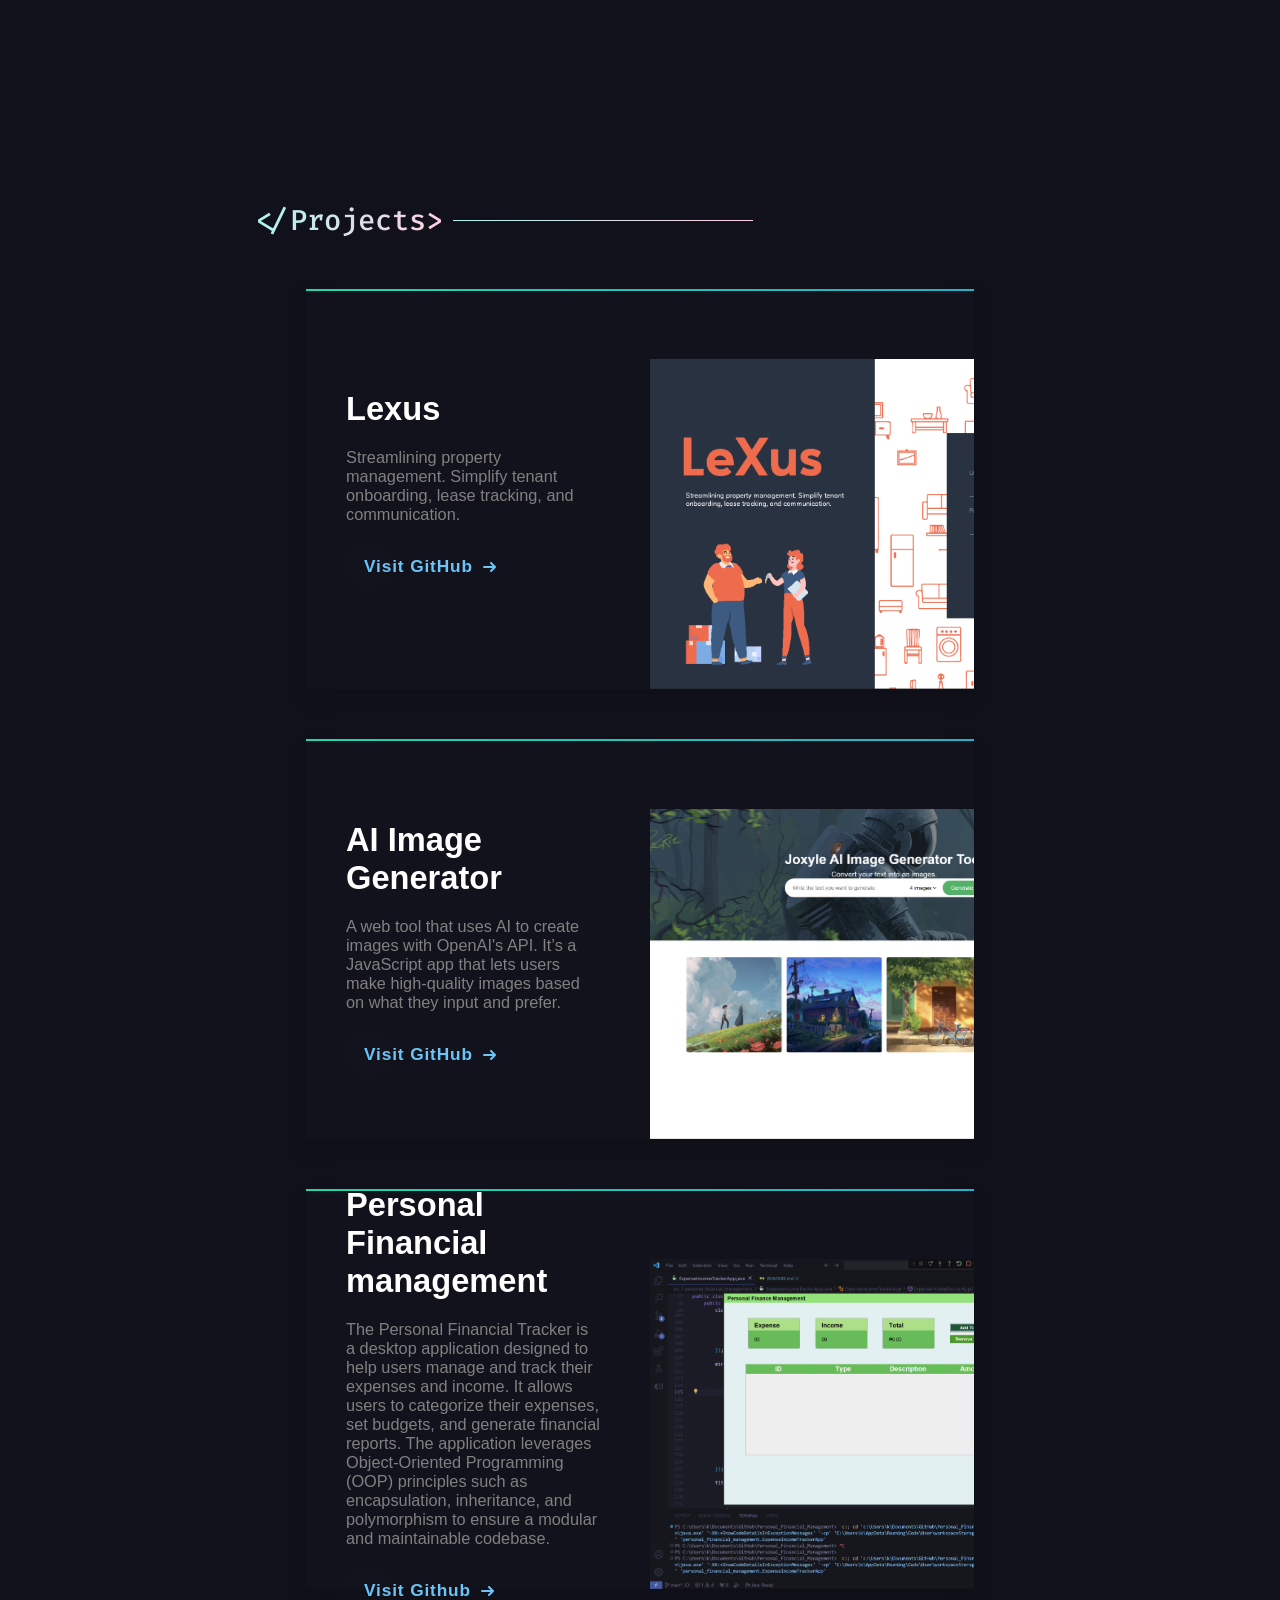
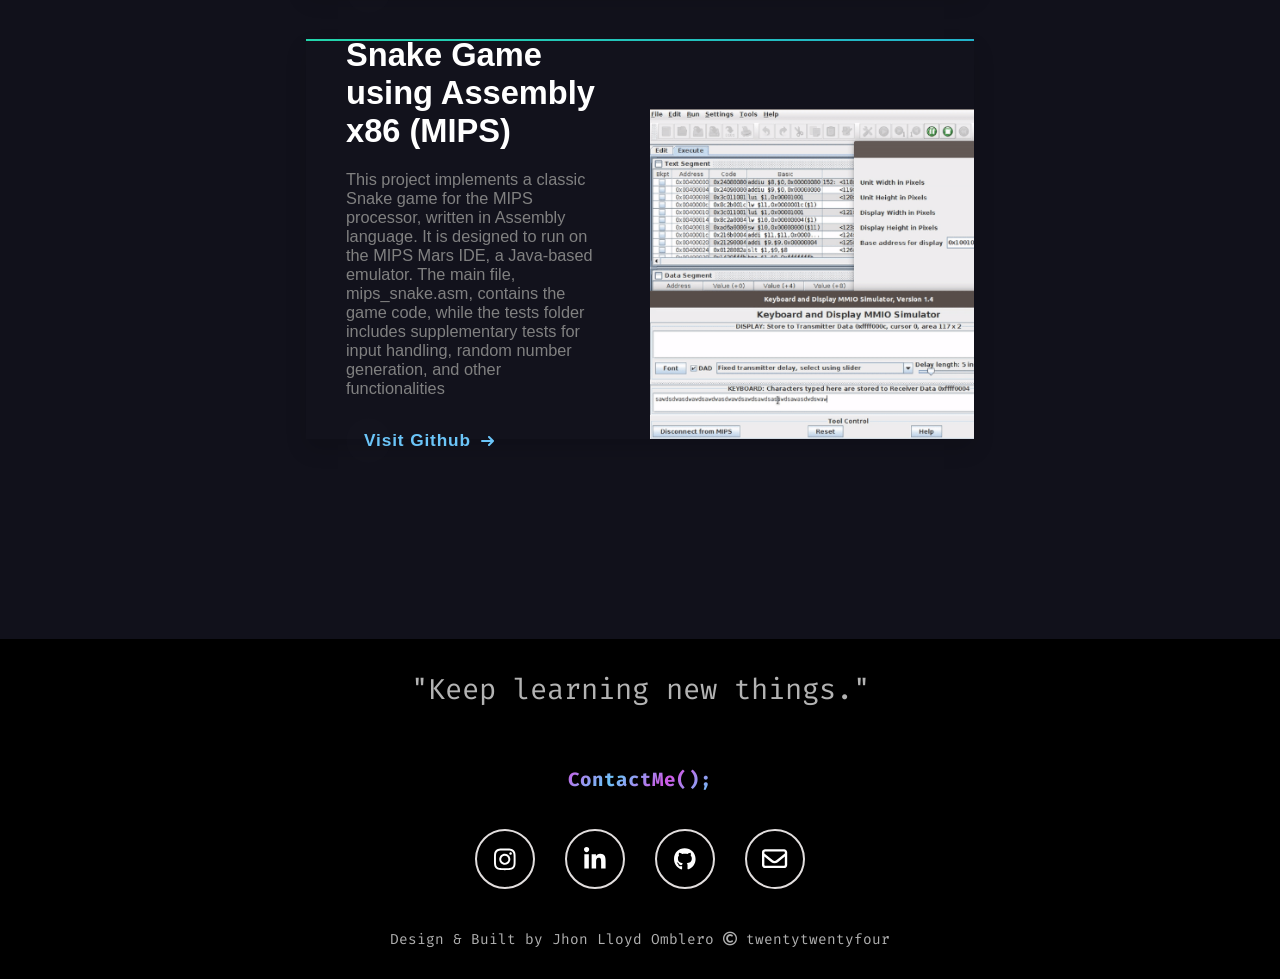
==== commit a95c0220: "Modified" ====
--- a/index.html
+++ b/index.html
@@ -21,7 +21,6 @@
     <meta name="description" content="Jhon Lloyd | Portfolio, Visit and know about me & my projects/designs. I value simple content structure, clean design patterns, and thoughtful interactions." >
     <meta name="keywords" content="Jhon Lloyd Omblero, Jhon Lloyd Omblero portfolio, Jhon Lloyd Omblero Portfolio, vinodjangid, Jhon Lloyd Omblero github, vinodjangid me, vinodjangid uiverse, uiverse, Jhon Lloyd Omblero uiverse, Jhon Lloyd Omblero frontend developer, frontend developer, Jhon Lloyd Omblero jaipur, vinod jaipur" >
     <meta name="author" content="Jhon Lloyd Omblero" >
-    <meta property="og:image" content="https://www.vinodjangid.me/src/webp/vinod%20(2).webp" >
 <!-- 
     <meta property="og:title" content="" >
     
